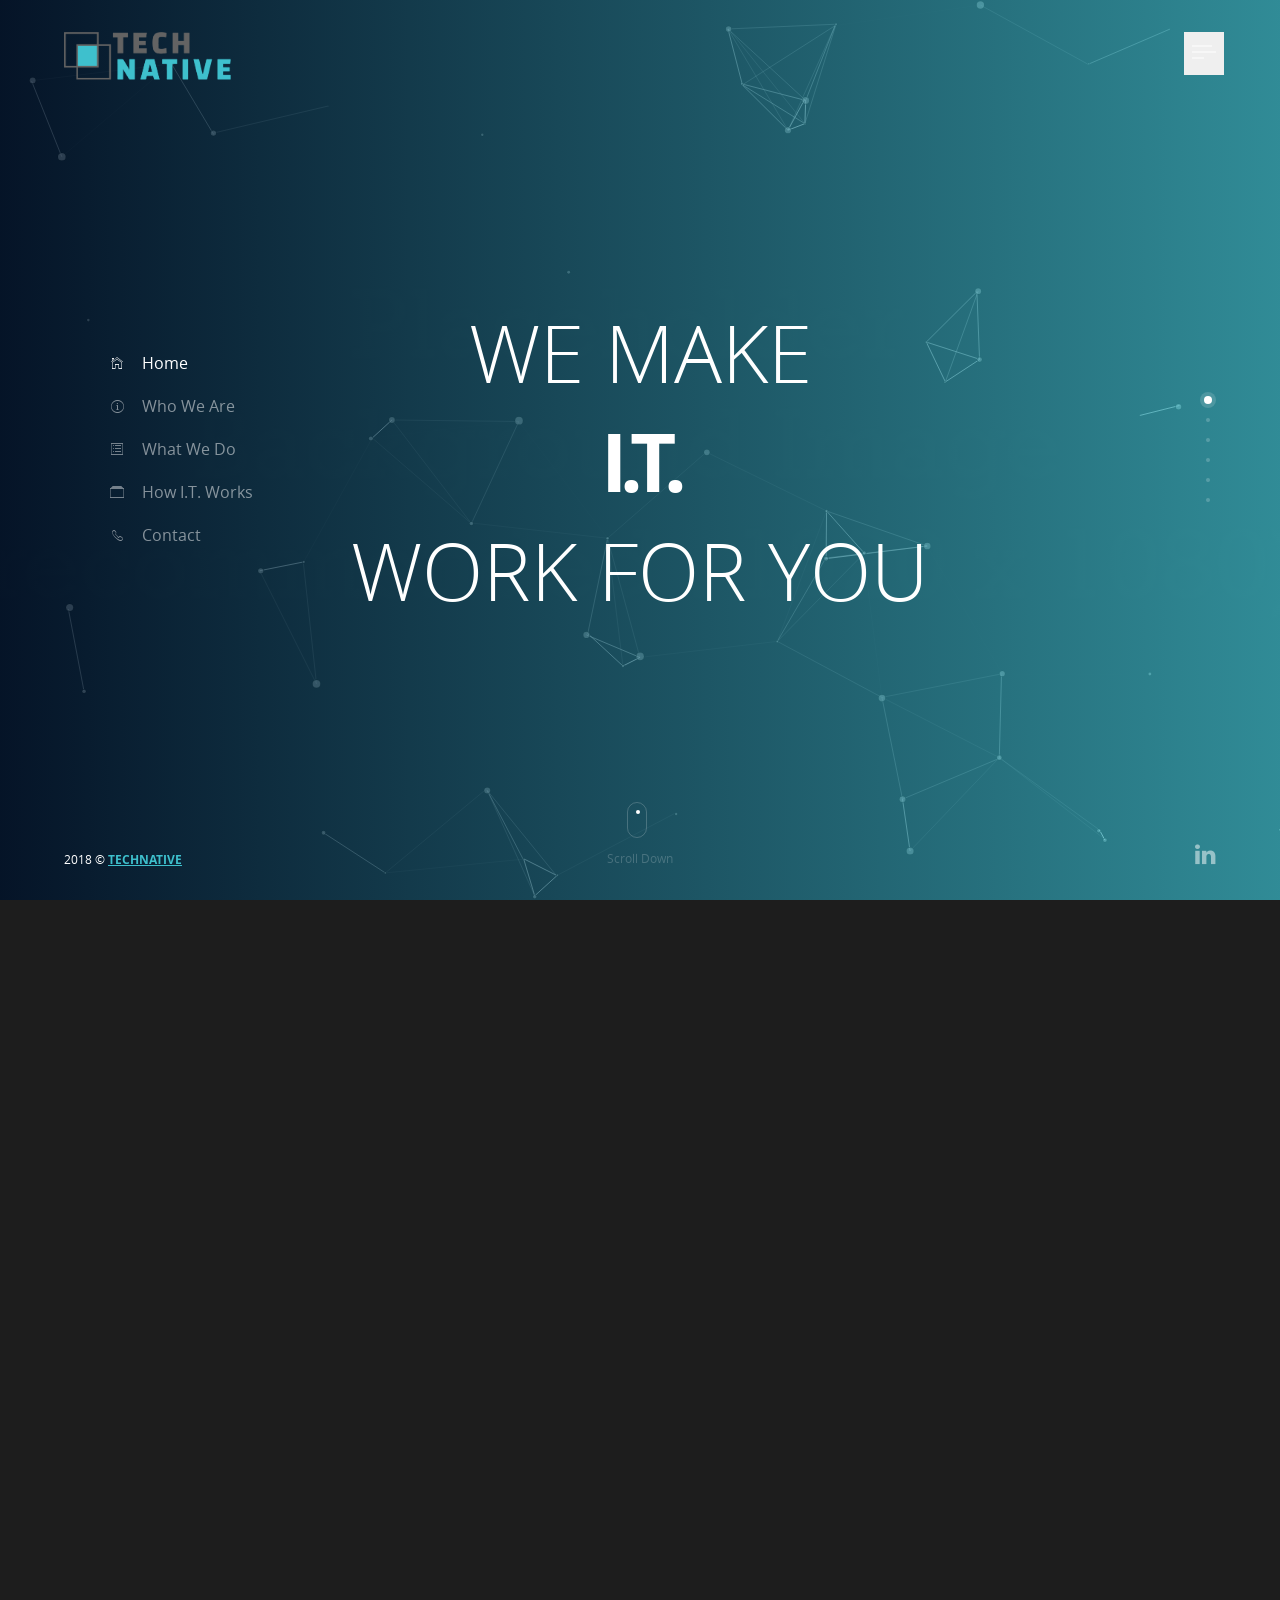
==== index.html @ 7a86c208 "1.Content updated according to the documenrt" ====
<!doctype html>
<!--
Website By Miradontsoa / MiVFX
http://twitter.com/miradontsoa
http://miradontsoa.com
-->

<html class="no-js" lang="en">

<head>
  <meta http-equiv="content-type" content="text/html; charset=UTF-8">

  <!-- Page Title Here -->
  <title>TECHNATIVE</title>

  <!-- Meta -->
  <!-- Page Description Here -->
  <meta name="description" content="Technative Consultancy Services Pvt Ltd">

  <!-- Disable screen scaling-->
  <meta name="viewport" content="width=device-width, user-scalable=no, initial-scale=1, maximum-scale=1, user-scalable=0">

  <!-- Twitter Meta -->
  <meta name="twitter:site" content="@miradontsoa">
  <meta name="twitter:creator" content="@miradontsoa">
  <meta name="twitter:card" content="summary">
  <meta name="twitter:title" content="Page Title">
  <meta name="twitter:description" content="Description of the page">
  <meta name="twitter:image" content="/img/bg-default.jpg">

  <!-- Facebook Meta -->
  <meta property="og:url" content="your website url here">
  <meta property="og:title" content="Page Title">
  <meta property="og:description" content="Description of the page">
  <meta property="og:type" content="website">
  <meta property="og:image" content="/img/bg-default.jpg">
  <meta property="og:image:secure_url" content="/img/bg-default.jpg">
  <meta property="og:image:type" content="image/jpg">
  <meta property="og:image:width" content="1200">
  <meta property="og:image:height" content="630">

  <!-- Place favicon.ico and apple-touch-icon(s) in the root directory -->
  <!-- Web fonts and Web Icons -->
  <link rel="stylesheet" href="./fonts/opensans/stylesheet.css">
  <link rel="stylesheet" href="./fonts/bebas/stylesheet.css">
  <link rel="stylesheet" href="./fonts/ionicons.min.css">
  <link rel="stylesheet" href="./fonts/font-awesome.min.css">

  <!-- Vendor CSS style -->
  <link rel="stylesheet" href="./css/pageloader.css">

  <!-- Uncomment below to load individualy vendor CSS -->
  <link rel="stylesheet" href="./css/bootstrap.min.css">
  <link rel="stylesheet" href="./js/vendor/swiper.min.css">
  <link rel="stylesheet" href="./js/vendor/jquery.fullpage.min.css">
  <link rel="stylesheet" href="./js/vegas/vegas.min.css">

  <!-- Main CSS files -->
  <link rel="stylesheet" href="./css/main.css">

  <!-- add alt layout here -->
  <link rel="stylesheet" href="./css/style-default.css">

  <script src="./js/vendor/modernizr-2.7.1.min.js"></script>
</head>

<body id="menu" class="body-page">
  <!--[if lt IE 8]>
            <p class="browsehappy">You are using an <strong>outdated</strong> browser. Please <a href="http://browsehappy.com/">upgrade your browser</a> to improve your experience.</p>
        <![endif]-->

  <!-- Page Loader : just comment these lines to remove it -->
  <div class="page-loader" id="page-loader">
    <div>
      <div class="icon ion-spin"></div>
      <p>loading</p>
    </div>
  </div>

  <!-- BEGIN OF site header Menu -->
  <header class="page-header navbar page-header-alpha scrolled-white menu-right topmenu-right">

    <!-- Begin of menu icon toggler -->
    <button class="navbar-toggler site-menu-icon" id="navMenuIcon">
      <!-- Available class : menu-icon-dot / menu-icon-thick /menu-icon-random -->
      <span class="menu-icon menu-icon-random">
        <span class="bars">
          <span class="bar1"></span>
          <span class="bar2"></span>
          <span class="bar3"></span>
        </span>
      </span>
    </button>
    <!-- End of menu icon toggler -->

    <!-- Begin of logo/brand -->
    <a class="navbar-brand" href="#">
      <span class="logo">
        <img class="light-logo" src="img/logo.png" alt="Logo">
      </span>
      <!-- <span class="text">
        <span class="line">Simpleux</span>
        <span class="line sub">Portfolio Template</span>
      </span> -->
    </a>
    <!-- End of logo/brand -->

    <!-- begin of menu wrapper -->
    <div class="all-menu-wrapper" id="navbarMenu">

      <!-- Begin of hamburger mainmenu menu -->
      <nav class="navbar-mainmenu">
        <ul class="navbar-nav mr-auto">
          <li class="nav-item active">
            <a class="nav-link" href="index.html#home">Home
              <span class="sr-only">(current)</span>
            </a>
          </li>
          <li class="nav-item">
            <a class="nav-link" href="#about">Who We Are</a>
          </li>
          <li class="nav-item">
            <a class="nav-link" href="#services">What We Do</a>
          </li>
          <li class="nav-item">
            <a class="nav-link" href="#howItWorks">How I.T. Works</a>
          </li>
          <li class="nav-item">
            <a class="nav-link" href="#contact">Contact</a>
          </li>
        </ul>
      </nav>
      <!-- End of hamburger mainmenu menu -->

      <!-- Begin of sidebar nav menu params class: text-only / icon-only-->
      <nav class="navbar-sidebar ">
        <ul class="navbar-nav" id="qmenu">
          <li class="nav-item" data-menuanchor="home">
            <a href="#home">
              <i class="icon ion-ios-home-outline"></i>
              <span class="txt">Home</span>
            </a>
          </li>
          <li class="nav-item" data-menuanchor="about">
            <a href="#about">
              <i class="icon ion-ios-information-outline"></i>
              <span class="txt">Who We Are</span>
            </a>
          </li>
          <li class="nav-item" data-menuanchor="services">
            <a href="#services">
              <i class="icon ion-ios-list-outline"></i>
              <span class="txt">What We Do</span>
            </a>
          </li>
          <li class="nav-item" data-menuanchor="howItWorks">
            <a href="#howItWorks">
              <i class="icon ion-ios-albums-outline"></i>
              <span class="txt">How I.T. Works</span>
            </a>
          </li>
          <li class="nav-item" data-menuanchor="contact">
            <a href="#contact">
              <i class="icon ion-ios-telephone-outline"></i>
              <span class="txt">Contact</span>
            </a>
          </li>
        </ul>
      </nav>
      <!-- End of sidebar nav menu -->
    </div>
    <!-- end of menu wrapper -->

  </header>
  <!-- END OF site header Menu-->

  <!-- BEGIN OF page cover -->
  <div class="hh-cover page-cover">
    <!-- Cover Background -->
    <div class="cover-bg bg-img " data-image-src="img/bg-default1.jpg"></div>

    <!-- Particles as background - uncomment below to use particles/snow -->
    <div id="particles-js" class="cover-bg pos-abs full-size bg-color" data-bgcolor="rgba(2, 3, 10, 0.7)"></div>
  </div>
  <!--END OF page cover -->

  <!-- BEGIN OF page main content -->
  <main class="page-main page-fullpage main-anim" id="mainpage">

    <!-- Begin of home section -->
    <div class="section section-home fullscreen-md fp-auto-height-responsive " data-section="home">
      <!-- Begin of section wrapper -->
      <div class="section-wrapper">
        <!-- content -->
        <div class="section-content anim">
          <div class="row">
            <div class="col-12 col-md-12 text-center" style="margin:0 auto; float:none; padding-top:23px">
              <!-- title and description -->
              <div class="title-desc">
                <h2 class="display-4 display-title home-title bordered anim-1" style="border-bottom:none; font-weight:lighter">
                  <span>WE MAKE</span><br/>
                  <span style="font-weight:bold; letter-spacing:-7px">I.T.</span><br/>
                  <span>WORK FOR YOU</span>
                </h2>
              </div>
            </div>
          </div>
        </div>


        <!-- Arrows scroll down/up -->
        <footer class="section-footer scrolldown">
          <a class="down">
            <span class="icon"></span>
            <span class="txt">Scroll Down</span>
          </a>
        </footer>
      </div>
      <!-- End of section wrapper -->
    </div>
    <!-- End of home section -->

    <!-- Begin of description section -->
    <div class="section section-description fp-auto-height-responsive " data-section="about">
      <!-- Begin of section wrapper -->
      <div class="section-wrapper center-vh dir-col anim">
        <!-- title -->
        <div class="section-title text-center">
          <h5 class="title-bg">Who We Are</h5>
          <h2 class="display-4 display-title anim-2" style="font-size:2.9rem;font-weight:lighter">
            WE ARE <br>YOUR <span style="font-weight:bold">I.T.</span> PARTNER
          </h2>
        </div>

        <!-- content -->
        <div class="section-content reduced anim text-center">
          <!-- title and description -->
          <div class="title-desc anim-3">
            <p style="font-size:1.1rem">
              We believe innovative technology can transform businesses when it's implemented thoughtfully with right technology partner.<br/>
            </p>
          </div>
          <!-- Action button -->
          <div class="btns-action anim-3">
            <a class="btn btn-outline-white btn-round" href="who-we-are.html">
              Read More
            </a>
          </div>
        </div>

        <!-- Arrows scroll down/up -->
        <footer class="section-footer scrolldown">
          <a class="down">
            <span class="icon"></span>
            <span class="txt">Scroll Down</span>
          </a>
        </footer>
      </div>
      <!-- End of section wrapper -->
    </div>
    <!-- End of description section -->

    <!-- Begin of description section -->
    <div class="section section-description fp-auto-height-responsive " data-section="team">
      <!-- Begin of section wrapper -->
      <div class="section-wrapper center-vh dir-col anim">
        <!-- title -->
        <div class="section-title text-center">
          <h5 class="title-bg">Team</h5>
        </div>

        <!-- content -->
        <div class="section-content anim text-center">
          <!-- text or illustration order are manipulated via Bootstrap order-md-1, order-md-2 class -->
          <!-- begin of item -->
          <div class="item row justify-content-between">
            <!-- img-frame-normal demo -->
            <div class="col-12 col-sm-6 col-md-4 center-vh">
              <div class="section-content anim translateUp">
                <div class="images text-center">
                  <div class="img-avatar-alpha">
                    <div class="img-1 shadow">
                      <a href="item.html">
                        <img class="img" src="img/items/vaibhav.png" alt="Image">
                      </a>
                    </div>
                    <div class="legend text-center pos-abs">
                      <h5>Vaibhav Mathkari</h5>
                      <p class="small">Managing Director</p>
                      <div class="icons">
                        <a class="icon-btn" href="#">
                          <i class="icon fa fa-instagram"></i>
                        </a>
                        <a class="icon-btn" href="#">
                          <i class="icon fa fa-twitter"></i>
                        </a>
                        <a class="icon-btn" href="https://www.linkedin.com/in/vaibhavsm/">
                          <i class="icon fa fa-linkedin"></i>
                        </a>
                      </div>
                    </div>
                  </div>
                </div>
              </div>
            </div>
            <!-- img-frame-normal demo -->
            <div class="col-12 col-sm-6 col-md-4 center-vh">
              <div class="section-content anim">
                <div class="images text-center">
                  <div class="img-avatar-alpha">
                    <div class="img-1 shadow">
                      <a href="item.html">
                        <img class="img" src="img/items/rutuja.png" alt="Image">
                      </a>
                    </div>
                    <div class="legend text-center pos-abs">
                      <h5>Rutuja Dahatonde</h5>
                      <p class="small">Director of Technology</p>
                      <div class="icons">
                        <a class="icon-btn" href="#">
                          <i class="icon fa fa-instagram"></i>
                        </a>
                        <a class="icon-btn" href="#">
                          <i class="icon fa fa-twitter"></i>
                        </a>
                        <a class="icon-btn" href="https://www.linkedin.com/in/rutuja-dahatonde/">
                          <i class="icon fa fa-linkedin"></i>
                        </a>
                      </div>
                    </div>
                  </div>
                </div>
              </div>
            </div>
            <!-- img-frame-normal demo -->


          </div>
          <!-- end of item -->
        </div>

        <!-- Arrows scroll down/up -->
        <footer class="section-footer scrolldown">
          <a class="down">
            <span class="icon"></span>
            <span class="txt">Scroll Down</span>
          </a>
        </footer>
      </div>
      <!-- End of section wrapper -->
    </div>
    <!-- End of description section -->

    <!-- Begin of list feature section -->
    <div class="section section-list-feature fp-auto-height-responsive " data-section="services">
      <!-- Begin of section wrapper -->
      <div class="section-wrapper twoside anim">
        <!-- title -->
        <div class="section-title text-center">
          <h2 class="display-4 display-title title-bg">What We Do</h2>
          <h2 class="display-4 display-title anim-2" style="font-size:2.9rem;font-weight:lighter">
            WE HELP BUSINESSES BUILD <span style="font-weight:bold; letter-spacing:-4px">I.T.</span> BACKBONE
          </h2>
        </div>

        <div class="section-content reduced anim text-center">
          <!-- title and description -->
          <div class="title-desc anim-3">
            <p style="font-size:1.1rem">
              We develop cutting edge I.T. platforms and Web-Apps for business to augment their functionality and improve efficiency.
            </p>
          </div>
          <!-- Action button -->
          <div class="btns-action anim-3">
            <a class="btn btn-outline-white btn-round" href="what-we-do.html">
              Read More
            </a>
          </div>
        </div>

        <!-- text or illustration order are manipulated via Bootstrap order-md-1, order-md-2 class -->

        <!-- Arrows scroll down/up -->
        <footer class="section-footer scrolldown">
          <a class="down">
            <span class="icon"></span>
            <span class="txt">Scroll Down</span>
          </a>
        </footer>
      </div>
      <!-- End of section wrapper -->
    </div>
    <!-- End of list feature section -->

    <!-- Begin of how it works section -->
    <div class="section section-list-feature fp-auto-height-responsive " data-section="howItWorks">
      <!-- Begin of section wrapper -->
      <div class="section-wrapper twoside anim">
        <!-- title -->
        <div class="section-title text-center">
          <h2 class="display-4 display-title title-bg">HOW I.T. WORKS</h2>
          <h2 class="display-4 display-title anim-2" style="font-size:2.9rem;font-weight:lighter">
            <span style="font-weight:bold; letter-spacing:-4px">I.T.</span> IS ALL ABOUT EMPOWERING PEOPLE
          </h2>
        </div>

        <div class="section-content reduced anim text-center">
          <!-- title and description -->
          <div class="title-desc anim-3">
            <p style="font-size:1.1rem">
              We partner with clients to create products and services suited to their specific needs,
              by infusing technology into their business processes, we empower the management
              to make quick decisions with stream lined and easily accessible data analytics.
            </p>
          </div>
          <!-- Action button -->
          <div class="btns-action anim-3">
            <a class="btn btn-outline-white btn-round" href="how-it-works.html">
              Read More
            </a>
          </div>
        </div>

        <!-- text or illustration order are manipulated via Bootstrap order-md-1, order-md-2 class -->

        <!-- Arrows scroll down/up -->
        <footer class="section-footer scrolldown">
          <a class="down">
            <span class="icon"></span>
            <span class="txt">Scroll Down</span>
          </a>
        </footer>
      </div>
      <!-- End of section wrapper -->
    </div>
    <!-- End of How it works -->

    <!-- Begin of contact section -->
    <div class="section section-contact fp-auto-height-responsive no-slide-arrows " data-section="contact">
      <!-- begin of information slide -->
      <div class="slide" id="information" data-anchor="information">
        <!-- Begin of slide section wrapper -->
        <div class="section-wrapper">
          <!-- title -->
          <div class="section-title text-center">
            <h5 class="title-bg">Contact</h5>
          </div>

          <div class="row">
            <div class="col-12 col-md-8">
              <!-- content -->
              <div class="section-content anim text-left">
                <!-- title and description -->
                <div class="title-desc">
                  <div class="anim-2">
                    <!-- <h5>Customer Service</h5> -->
                    <h2 class="display-4 display-title">Contact</h2>
                    <p>For questions about our company.</p>
                  </div>
                  <div class="address-container anim-3">

                    <div class="row">
                      <div class="col-12 col-md-12 col-lg-6">
                        <h4>Contact</h4>
                        <p>Call: <br>9130131131 / 9860781601</p>
                        <p>Email: <br>admin@technative.in</p>
                      </div>
                      <div class="col-12 col-md-12 col-lg-6">
                        <h4>Address</h4>
                        <p>
                          Company address:
                          <br>202, Ashtagandha, Phase 3B
                          <br>Opposite KFC Baner Road,
                          <br>Off Baner Road, Baner
                          <br>411045, Pune.
                        </p>
                      </div>
                    </div>
                  </div>
                </div>

                <!-- Action button -->
                <div class="btns-action anim-4">
                  <a class="btn btn-outline-white btn-round" href="#contact/message">
                    <span class="txt">Send Message</span>
                  </a>
                </div>
              </div>
            </div>

            <div class="col-12 col-md-6">

            </div>
          </div>
        </div>
        <!-- End of slide section wrapper -->
      </div>
      <!-- end of information slide -->

      <!-- begin of message slide -->
      <div class="slide" id="message" data-anchor="message">
        <!-- Begin of slide section wrapper -->
        <div class="section-wrapper">
          <div class="row justify-content-between">
            <div class="col-12 col-md-6 center-vh">
              <!-- content -->
              <div class="section-content anim text-left">
                <!-- title and description -->
                <div class="title-desc">
                  <div>
                    <!-- <h5>Customer Service</h5> -->
                    <h2 class="display-4 display-title">Email Us</h2>
                    <p>For questions about our company.</p>
                  </div>
                </div>

                <!-- Action button -->
                <div class="btns-action">
                  <a class="btn btn-outline-white btn-round" href="#contact/information">
                    <span class="txt">Information</span>
                  </a>
                </div>
              </div>
            </div>

            <div class="col-12 col-md-6 col-lg-5">
              <!-- content -->
              <div class="section-content anim text-left">
                <!-- title and description -->
                <div class="">
                  <div class="form-container form-container-card">
                    <!-- Message form container -->
                    <!-- <form onSubmit="return submitForm();" action="/" method="post" name="contactform" class="send_message_form message form" id="contact-form">
                        <div class="row">
                            <div class="col-md-6 col-sm-6 col-xs-12">
                                <input type="text" name="name" value="" placeholder="name" required>
                            </div>
                            <div class="col-md-6 col-sm-6 col-xs-12">
                                <input type="email" name="email" value="" placeholder="email" required>
                            </div>
                        </div>
                        <div class="row">
                            <div class="col-md-12">
                                <textarea name="message" placeholder="Your message" required></textarea>
                                <input type="submit" value="send message" class="submit bg-second">
                            </div>
                        </div>
                    </form> -->
                    <form onSubmit="return submitForm();" action="/" method="post" class="send_message_form message form"
                    name="contactform" id="contact-form">
                      <div class="form-group name">
                        <label for="mes-name">Name :</label>
                        <input id="mes-name" name="name" type="text" placeholder="" class="form-control-line form-success-clean"
                        required>
                      </div>
                      <div class="form-group email">
                        <label for="mes-email">Email :</label>
                        <input id="mes-email" type="email" placeholder="" name="email" class="form-control-line form-success-clean"
                        required>
                      </div>
                      <div class="form-group no-border">
                        <label for="mes-text">Message</label>
                        <textarea id="mes-text" placeholder="..." name="message" class="form-control form-control-outline thick form-success-clean"
                        required></textarea>

                        <div>
                          <p class="message-ok invisible form-text-feedback form-success-visible">Your message has been sent, thank you.</p>
                        </div>
                      </div>

                      <div class="btns">
                        <button id="submit-message" class="btn btn-normal btn-full email_b btn btn-outline-white btn-round"
                        name="submit_message">
                          <span class="txt">Send</span>
                          <span class="arrow-icon"></span>
                        </button>
                      </div>
                    </form>
                  </div>
                </div>
              </div>
            </div>
          </div>
        </div>
        <!-- End of slide section wrapper -->
      </div>
      <!-- end of message slide -->

    </div>
    <!-- End of contact section -->
  </main>
  <!-- END OF page main content -->

  <!-- BEGIN OF page footer -->
  <footer id="site-footer" class="page-footer">
    <!-- Left content -->
    <div class="footer-left">
      <p>2018 ©
        <a href="http://technative.in">
          <span class="marked">TECHNATIVE</span>
        </a>
      </p>
    </div>

    <!-- Right content -->
    <div class="footer-right">
      <ul class="social">
        <!--<li>
          <a href="">
            <i class="icon fa fa-facebook"></i>
          </a>
        </li>
        <li>
          <a href="">
            <i class="icon fa fa-twitter"></i>
          </a>
        </li>-->
        <li>
          <a href="https://www.linkedin.com/company/technative-pune" target="_blank">
            <i class="icon fa fa-linkedin"></i>
          </a>
        </li>
        <!--<li>
          <a href="">
            <i class="icon fa fa-instagram"></i>
          </a>
        </li>-->
      </ul>
    </div>
  </footer>
  <!-- END OF site footer -->

  <script>
  function submitForm() {
      $.ajax({
          type: 'POST',
          url: 'ajaxserver/email-action.php',
          data: $('#contact-form').serialize(),
          success: function(response) {
              $('.submit').html('sent');
              $('.success').html('Your message was sent successfully');
              document.contactform.reset();
          }
      });
      return false;
  }
  </script>

  <!-- scripts -->
  <!-- All Javascript plugins goes here -->
  <script src="./js/vendor/jquery-1.12.4.min.js"></script>

  <!-- All vendor scripts -->
  <script src="./js/vendor/scrolloverflow.min.js"></script>
  <script src="./js/vendor/all.js"></script>
  <script src="./js/particlejs/particles.min.js"></script>

  <!-- Countdown script -->
  <script src="./js/jquery.downCount.js"></script>

  <!-- Form script -->
  <script src="./js/form_script.js"></script>

  <!-- Javascript main files -->
  <script src="./js/main.js"></script>

  <script src="js/particlejs/particles-init.js"></script>
  <script src="https://threejs.org/examples/js/libs/stats.min.js"></script>

</body>

</html>
---- fonts/opensans/stylesheet.css ----
/*OpenSans Font*/

@font-face {
    font-family: 'Opensans';
    src: url('OpenSans-Bold-webfont.eot');
    src: url('OpenSans-Bold-webfont.eot?#iefix') format('embedded-opentype'),
         url('OpenSans-Bold-webfont.woff') format('woff'),
         url('OpenSans-Bold-webfont.ttf') format('truetype'),
         url('OpenSans-Bold-webfont.svg#open_sansbold') format('svg');
    font-weight: bold;
    font-style: normal;
}


@font-face {
    font-family: 'Opensans';
    src: url('opensans-light-webfont.eot');
    src: url('opensans-light-webfont.eot?#iefix') format('embedded-opentype'),
         url('opensans-light-webfont.woff') format('woff'),
         url('opensans-light-webfont.ttf') format('truetype'),
         url('opensans-light-webfont.svg#open_sanslight') format('svg');
    font-weight: 300;
    font-style: normal;

}
@font-face {
    font-family: 'Open Sans';
    src: url('opensans-regular-webfont.eot');
    src: url('opensans-regular-webfont.eot?#iefix') format('embedded-opentype'),
         url('opensans-regular-webfont.woff') format('woff'),
         url('opensans-regular-webfont.ttf') format('truetype'),
         url('opensans-regular-webfont.svg#open_sansregular') format('svg');
    font-weight: normal;
    font-style: normal;
}

@font-face {
    font-family: 'Open Sans';
    src: url('opensans-light-webfont.eot');
    src: url('opensans-light-webfont.eot?#iefix') format('embedded-opentype'),
         url('opensans-light-webfont.woff') format('woff'),
         url('opensans-light-webfont.ttf') format('truetype'),
         url('opensans-light-webfont.svg#open_sanslight') format('svg');
    font-weight: 300;
    font-style: normal;

}
@font-face {
    font-family: 'Open Sans';
    src: url('opensans-regular-webfont.eot');
    src: url('opensans-regular-webfont.eot?#iefix') format('embedded-opentype'),
         url('opensans-regular-webfont.woff') format('woff'),
         url('opensans-regular-webfont.ttf') format('truetype'),
         url('opensans-regular-webfont.svg#open_sansregular') format('svg');
    font-weight: normal;
    font-style: normal;
}
@font-face {
    font-family: 'Open Sans';
    src: url('OpenSans-Bold-webfont.eot');
    src: url('OpenSans-Bold-webfont.eot?#iefix') format('embedded-opentype'),
         url('OpenSans-Bold-webfont.woff') format('woff'),
         url('OpenSans-Bold-webfont.ttf') format('truetype'),
         url('OpenSans-Bold-webfont.svg#open_sansbold') format('svg');
    font-weight: bold;
    font-style: normal;
}

/*
@font-face {
    font-family: 'OpenSans';
    src: url('opensans-light-webfont.eot');
    src: url('opensans-light-webfont.eot?#iefix') format('embedded-opentype'),
         url('opensans-light-webfont.woff') format('woff'),
         url('opensans-light-webfont.ttf') format('truetype'),
         url('opensans-light-webfont.svg#open_sanslight') format('svg');
    font-weight: 100;
    font-style: normal;

}

@font-face {
    font-family: 'OpenSans';
    src: url('opensans-regular-webfont.eot');
    src: url('opensans-regular-webfont.eot?#iefix') format('embedded-opentype'),
         url('opensans-regular-webfont.woff') format('woff'),
         url('opensans-regular-webfont.ttf') format('truetype'),
         url('opensans-regular-webfont.svg#open_sansregular') format('svg');
    font-weight: normal;
    font-style: normal;
}

@font-face {
    font-family: 'OpenSans';
    src: url('OpenSans-Bold-webfont.eot');
    src: url('OpenSans-Bold-webfont.eot?#iefix') format('embedded-opentype'),
         url('OpenSans-Bold-webfont.woff') format('woff'),
         url('OpenSans-Bold-webfont.ttf') format('truetype'),
         url('OpenSans-Bold-webfont.svg#open_sansbold') format('svg');
    font-weight: bold;
    font-style: normal;
}

@font-face {
    font-family: 'OpenSans';
    src: url('OpenSans-ExtraBold-webfont.eot');
    src: url('OpenSans-ExtraBold-webfont.eot?#iefix') format('embedded-opentype'),
         url('OpenSans-ExtraBold-webfont.woff') format('woff'),
         url('OpenSans-ExtraBold-webfont.ttf') format('truetype'),
         url('OpenSans-ExtraBold-webfont.svg#open_sansextrabold') format('svg');
    font-weight: 900;
    font-style: normal;
}*/
---- fonts/bebas/stylesheet.css ----
/* Generated by Font Squirrel (http://www.fontsquirrel.com) on May 20, 2014 */



@font-face {
    font-family: 'Bebas Neue';
    src: url('bebasneue_bold-webfont.eot');
    src: url('bebasneue_bold-webfont.eot?#iefix') format('embedded-opentype'),
         url('bebasneue_bold-webfont.woff') format('woff'),
         url('bebasneue_bold-webfont.ttf') format('truetype'),
         url('bebasneue_bold-webfont.svg#bebas_neuebold') format('svg');
    font-weight: bold;
    font-style: normal;

}




@font-face {
    font-family: 'Bebas Neue';
    src: url('bebasneue_book-webfont.eot');
    src: url('bebasneue_book-webfont.eot?#iefix') format('embedded-opentype'),
         url('bebasneue_book-webfont.woff') format('woff'),
         url('bebasneue_book-webfont.ttf') format('truetype'),
         url('bebasneue_book-webfont.svg#bebas_neuebook') format('svg');
    font-weight: 200;
    font-style: normal;

}




@font-face {
    font-family: 'Bebas Neue';
    src: url('bebasneue_light-webfont.eot');
    src: url('bebasneue_light-webfont.eot?#iefix') format('embedded-opentype'),
         url('bebasneue_light-webfont.woff') format('woff'),
         url('bebasneue_light-webfont.ttf') format('truetype'),
         url('bebasneue_light-webfont.svg#bebas_neuelight') format('svg');
    font-weight: 300;
    font-style: normal;

}

@font-face {
    font-family: 'Bebas Neue';
    src: url('bebasneue_regular-webfont.eot');
    src: url('bebasneue_regular-webfont.eot?#iefix') format('embedded-opentype'),
         url('bebasneue_regular-webfont.woff') format('woff'),
         url('bebasneue_regular-webfont.ttf') format('truetype'),
         url('bebasneue_regular-webfont.svg#bebas_neue_regularregular') format('svg');
    font-weight: normal;
    font-style: normal;

}




@font-face {
    font-family: 'Bebas Neue';
    src: url('bebasneue_thin-webfont.eot');
    src: url('bebasneue_thin-webfont.eot?#iefix') format('embedded-opentype'),
         url('bebasneue_thin-webfont.woff') format('woff'),
         url('bebasneue_thin-webfont.ttf') format('truetype'),
         url('bebasneue_thin-webfont.svg#bebas_neuethin') format('svg');
    font-weight: 100;
    font-style: normal;

}
---- css/pageloader.css ----
/*----------------------------------------------------------------------
Page loader CSS BY HighHay

USAGE:
------
- Add this as an external CSS file and put it before other css links inside
html file
- Add the following tag inside HTML file :
<div class='page-loader'>
    <div><i class='fa fa-spinner  fa-spin'></i><p>loading</p></div>
</div>
------------------------------------------------------------------------*/
.page-loader{
    position: fixed;
    z-index: 200;
    width: 100%;
    height: 100%;
    top:0;
    left:0;
    background: #fff;
    display: block;  
    
}
.page-loader .fa{
    font-size: 2.5rem;
}
.page-loader,
.page-loader.visible{
    -webkit-transition: 0.6s;
    -ms-transition: 0.6s;
    -moz-transition: 0.6s;
    transition: 0.6s;
    opacity: 1;
    visibility: visible;    
}
.page-loader.p-hidden{
    visibility: hidden;
    opacity: 0;
}
    .page-loader div{
        position: absolute;
        top:50%;
        width: 100%;
        text-align: center;
        color: #1d1d1d;
        margin-top: -50px;
    	display: block; 
    }
		.page-loader div .icon{
			display: inline-block;
			margin-left: -20px;
            left: 50%;
			width: 40px;
			height: 40px;
			content: "";
			background: #1d1d1d;
			border-radius: 100px;
			border: 8px solid #fff;
			border-top-color: rgba(255, 255, 255, 0.58);
			border-bottom-color: rgba(255, 255, 255, 0.58);
		}
        .page-loader div p{
            margin-top: 100px;
            font-size: 14px;
            color: #555;
            letter-spacing: 1em;
            padding-left: 1em;
            text-transform: uppercase;
/*			font-family: 'Montserrat';*/
			font-family: 'Roboto', 'Helvetica', sans-serif;
			font-weight: bold;
        }
---- js/vegas/vegas.min.css ----
/*
	vegas vieo background
*/
.vegas-overlay,.vegas-slide,.vegas-slide-inner,.vegas-timer,.vegas-wrapper{position:absolute;top:0;left:0;bottom:0;right:0;overflow:hidden;border:none;padding:0;margin:0}.vegas-overlay{opacity:.5;background:url(overlays/02.png) center center}.vegas-timer{top:auto;bottom:0;height:2px}.vegas-timer-progress{width:0;height:100%;background:#fff;-webkit-transition:width ease-out;transition:width ease-out}.vegas-timer-running .vegas-timer-progress{width:100%}.vegas-slide,.vegas-slide-inner{margin:0;padding:0;background:center center no-repeat;-webkit-transform:translateZ(0);transform:translateZ(0)}body .vegas-container{overflow:hidden!important;position:relative}.vegas-video{min-width:100%;min-height:100%;width:auto;height:auto}body.vegas-container{overflow:auto;position:static;z-index:-2}body.vegas-container>.vegas-overlay,body.vegas-container>.vegas-slide,body.vegas-container>.vegas-timer{position:fixed;z-index:-1}:root body.vegas-container>.vegas-overlay,:root body.vegas-container>.vegas-slide,_::full-page-media,_:future{bottom:-76px}.vegas-transition-fade,.vegas-transition-fade2{opacity:0}.vegas-transition-fade-in,.vegas-transition-fade2-in{opacity:1}.vegas-transition-fade2-out{opacity:0}.vegas-transition-blur,.vegas-transition-blur2{opacity:0;-webkit-filter:blur(32px);filter:blur(32px)}.vegas-transition-blur-in,.vegas-transition-blur2-in{opacity:1;-webkit-filter:blur(0px);filter:blur(0px)}.vegas-transition-blur2-out{opacity:0}.vegas-transition-flash,.vegas-transition-flash2{opacity:0;-webkit-filter:brightness(25);filter:brightness(25)}.vegas-transition-flash-in,.vegas-transition-flash2-in{opacity:1;-webkit-filter:brightness(1);filter:brightness(1)}.vegas-transition-flash2-out{opacity:0;-webkit-filter:brightness(25);filter:brightness(25)}.vegas-transition-negative,.vegas-transition-negative2{opacity:0;-webkit-filter:invert(100%);filter:invert(100%)}.vegas-transition-negative-in,.vegas-transition-negative2-in{opacity:1;-webkit-filter:invert(0);filter:invert(0)}.vegas-transition-negative2-out{opacity:0;-webkit-filter:invert(100%);filter:invert(100%)}.vegas-transition-burn,.vegas-transition-burn2{opacity:0;-webkit-filter:contrast(1000%) saturate(1000%);filter:contrast(1000%) saturate(1000%)}.vegas-transition-burn-in,.vegas-transition-burn2-in{opacity:1;-webkit-filter:contrast(100%) saturate(100%);filter:contrast(100%) saturate(100%)}.vegas-transition-burn2-out{opacity:0;-webkit-filter:contrast(1000%) saturate(1000%);filter:contrast(1000%) saturate(1000%)}.vegas-transition-slideLeft,.vegas-transition-slideLeft2{-webkit-transform:translateX(100%);-ms-transform:translateX(100%);transform:translateX(100%)}.vegas-transition-slideLeft-in,.vegas-transition-slideLeft2-in{-webkit-transform:translateX(0%);-ms-transform:translateX(0%);transform:translateX(0%)}.vegas-transition-slideLeft2-out,.vegas-transition-slideRight,.vegas-transition-slideRight2{-webkit-transform:translateX(-100%);-ms-transform:translateX(-100%);transform:translateX(-100%)}.vegas-transition-slideRight-in,.vegas-transition-slideRight2-in{-webkit-transform:translateX(0%);-ms-transform:translateX(0%);transform:translateX(0%)}.vegas-transition-slideRight2-out{-webkit-transform:translateX(100%);-ms-transform:translateX(100%);transform:translateX(100%)}.vegas-transition-slideUp,.vegas-transition-slideUp2{-webkit-transform:translateY(100%);-ms-transform:translateY(100%);transform:translateY(100%)}.vegas-transition-slideUp-in,.vegas-transition-slideUp2-in{-webkit-transform:translateY(0%);-ms-transform:translateY(0%);transform:translateY(0%)}.vegas-transition-slideDown,.vegas-transition-slideDown2,.vegas-transition-slideUp2-out{-webkit-transform:translateY(-100%);-ms-transform:translateY(-100%);transform:translateY(-100%)}.vegas-transition-slideDown-in,.vegas-transition-slideDown2-in{-webkit-transform:translateY(0%);-ms-transform:translateY(0%);transform:translateY(0%)}.vegas-transition-slideDown2-out{-webkit-transform:translateY(100%);-ms-transform:translateY(100%);transform:translateY(100%)}.vegas-transition-zoomIn,.vegas-transition-zoomIn2{-webkit-transform:scale(0);-ms-transform:scale(0);transform:scale(0);opacity:0}.vegas-transition-zoomIn-in,.vegas-transition-zoomIn2-in{-webkit-transform:scale(1);-ms-transform:scale(1);transform:scale(1);opacity:1}.vegas-transition-zoomIn2-out,.vegas-transition-zoomOut,.vegas-transition-zoomOut2{-webkit-transform:scale(2);-ms-transform:scale(2);transform:scale(2);opacity:0}.vegas-transition-zoomOut-in,.vegas-transition-zoomOut2-in{-webkit-transform:scale(1);-ms-transform:scale(1);transform:scale(1);opacity:1}.vegas-transition-zoomOut2-out{-webkit-transform:scale(0);-ms-transform:scale(0);transform:scale(0);opacity:0}.vegas-transition-swirlLeft,.vegas-transition-swirlLeft2{-webkit-transform:scale(2) rotate(35deg);-ms-transform:scale(2) rotate(35deg);transform:scale(2) rotate(35deg);opacity:0}.vegas-transition-swirlLeft-in,.vegas-transition-swirlLeft2-in{-webkit-transform:scale(1) rotate(0deg);-ms-transform:scale(1) rotate(0deg);transform:scale(1) rotate(0deg);opacity:1}.vegas-transition-swirlLeft2-out,.vegas-transition-swirlRight,.vegas-transition-swirlRight2{-webkit-transform:scale(2) rotate(-35deg);-ms-transform:scale(2) rotate(-35deg);transform:scale(2) rotate(-35deg);opacity:0}.vegas-transition-swirlRight-in,.vegas-transition-swirlRight2-in{-webkit-transform:scale(1) rotate(0deg);-ms-transform:scale(1) rotate(0deg);transform:scale(1) rotate(0deg);opacity:1}.vegas-transition-swirlRight2-out{-webkit-transform:scale(2) rotate(35deg);-ms-transform:scale(2) rotate(35deg);transform:scale(2) rotate(35deg);opacity:0}.vegas-animation-kenburns{-webkit-animation:kenburns ease-out;animation:kenburns ease-out}@-webkit-keyframes kenburns{0%{-webkit-transform:scale(1.5);transform:scale(1.5)}100%{-webkit-transform:scale(1);transform:scale(1)}}@keyframes kenburns{0%{-webkit-transform:scale(1.5);transform:scale(1.5)}100%{-webkit-transform:scale(1);transform:scale(1)}}.vegas-animation-kenburnsUp{-webkit-animation:kenburnsUp ease-out;animation:kenburnsUp ease-out}@-webkit-keyframes kenburnsUp{0%{-webkit-transform:scale(1.5) translate(0,10%);transform:scale(1.5) translate(0,10%)}100%{-webkit-transform:scale(1) translate(0,0);transform:scale(1) translate(0,0)}}@keyframes kenburnsUp{0%{-webkit-transform:scale(1.5) translate(0,10%);transform:scale(1.5) translate(0,10%)}100%{-webkit-transform:scale(1) translate(0,0);transform:scale(1) translate(0,0)}}.vegas-animation-kenburnsDown{-webkit-animation:kenburnsDown ease-out;animation:kenburnsDown ease-out}@-webkit-keyframes kenburnsDown{0%{-webkit-transform:scale(1.5) translate(0,-10%);transform:scale(1.5) translate(0,-10%)}100%{-webkit-transform:scale(1) translate(0,0);transform:scale(1) translate(0,0)}}@keyframes kenburnsDown{0%{-webkit-transform:scale(1.5) translate(0,-10%);transform:scale(1.5) translate(0,-10%)}100%{-webkit-transform:scale(1) translate(0,0);transform:scale(1) translate(0,0)}}.vegas-animation-kenburnsLeft{-webkit-animation:kenburnsLeft ease-out;animation:kenburnsLeft ease-out}@-webkit-keyframes kenburnsLeft{0%{-webkit-transform:scale(1.5) translate(10%,0);transform:scale(1.5) translate(10%,0)}100%{-webkit-transform:scale(1) translate(0,0);transform:scale(1) translate(0,0)}}@keyframes kenburnsLeft{0%{-webkit-transform:scale(1.5) translate(10%,0);transform:scale(1.5) translate(10%,0)}100%{-webkit-transform:scale(1) translate(0,0);transform:scale(1) translate(0,0)}}.vegas-animation-kenburnsRight{-webkit-animation:kenburnsRight ease-out;animation:kenburnsRight ease-out}@-webkit-keyframes kenburnsRight{0%{-webkit-transform:scale(1.5) translate(-10%,0);transform:scale(1.5) translate(-10%,0)}100%{-webkit-transform:scale(1) translate(0,0);transform:scale(1) translate(0,0)}}@keyframes kenburnsRight{0%{-webkit-transform:scale(1.5) translate(-10%,0);transform:scale(1.5) translate(-10%,0)}100%{-webkit-transform:scale(1) translate(0,0);transform:scale(1) translate(0,0)}}.vegas-animation-kenburnsUpLeft{-webkit-animation:kenburnsUpLeft ease-out;animation:kenburnsUpLeft ease-out}@-webkit-keyframes kenburnsUpLeft{0%{-webkit-transform:scale(1.5) translate(10%,10%);transform:scale(1.5) translate(10%,10%)}100%{-webkit-transform:scale(1) translate(0,0);transform:scale(1) translate(0,0)}}@keyframes kenburnsUpLeft{0%{-webkit-transform:scale(1.5) translate(10%,10%);transform:scale(1.5) translate(10%,10%)}100%{-webkit-transform:scale(1) translate(0,0);transform:scale(1) translate(0,0)}}.vegas-animation-kenburnsUpRight{-webkit-animation:kenburnsUpRight ease-out;animation:kenburnsUpRight ease-out}@-webkit-keyframes kenburnsUpRight{0%{-webkit-transform:scale(1.5) translate(-10%,10%);transform:scale(1.5) translate(-10%,10%)}100%{-webkit-transform:scale(1) translate(0,0);transform:scale(1) translate(0,0)}}@keyframes kenburnsUpRight{0%{-webkit-transform:scale(1.5) translate(-10%,10%);transform:scale(1.5) translate(-10%,10%)}100%{-webkit-transform:scale(1) translate(0,0);transform:scale(1) translate(0,0)}}.vegas-animation-kenburnsDownLeft{-webkit-animation:kenburnsDownLeft ease-out;animation:kenburnsDownLeft ease-out}@-webkit-keyframes kenburnsDownLeft{0%{-webkit-transform:scale(1.5) translate(10%,-10%);transform:scale(1.5) translate(10%,-10%)}100%{-webkit-transform:scale(1) translate(0,0);transform:scale(1) translate(0,0)}}@keyframes kenburnsDownLeft{0%{-webkit-transform:scale(1.5) translate(10%,-10%);transform:scale(1.5) translate(10%,-10%)}100%{-webkit-transform:scale(1) translate(0,0);transform:scale(1) translate(0,0)}}.vegas-animation-kenburnsDownRight{-webkit-animation:kenburnsDownRight ease-out;animation:kenburnsDownRight ease-out}@-webkit-keyframes kenburnsDownRight{0%{-webkit-transform:scale(1.5) translate(-10%,-10%);transform:scale(1.5) translate(-10%,-10%)}100%{-webkit-transform:scale(1) translate(0,0);transform:scale(1) translate(0,0)}}@keyframes kenburnsDownRight{0%{-webkit-transform:scale(1.5) translate(-10%,-10%);transform:scale(1.5) translate(-10%,-10%)}100%{-webkit-transform:scale(1) translate(0,0);transform:scale(1) translate(0,0)}}
---- css/main.css ----
/*-----------------------------------------------------------------
[Legal Notice]

Copyright (c) Miradontsoa
Website Template by miradontsoa
http://highhay.com
http://miradontsoa.com
-------------------------------------------------------------------*/
/*------------------------------------------------------------------
[Table of contents]
/** CSS Reference
    0. Base Style
	1. Components
		1.1 form, button, input
		1.2 Layout
		1.3 Grid / list / slider / gallery
		1.4 Menu / menu-header / nav
		1.5 . Additional UI
	2. Page Header / .page-header
	3. Page Footer / .page-footer
	4. Pages / .page-main
	5. Sections / .section
		5.1 Default layout / .section
		5.2 Home screen / .section-home
	6. Helper classes / Responsiveness
		6.1 Helper classes
		6.2 Responsiveness

	Sample hooks to altering this css file can be found in "style-colorX.css" file

**/
/*----------
[Colors]
    text color : #FFFFFF, #FFF
	primary : #D1335B
	secondary : #3f4b62
	black : #1d1d1d
	white : #ffffff
	blue : #037FD5
[Typography]
	font-family :
	-  sans-serif Segoe UI / Roboto / Open sans / Helvetica with fallback to system-ui fonts
*/
.text-black {
  color: #1d1d1d !important; }

.text-primary {
  color: #D1335B !important; }

.text-secondary {
  color: #3f4b62 !important; }

.text-white {
  color: #ffffff !important; }

.text-black {
  color: #1d1d1d !important; }

/* 0. Base style */
/* 0.1 Initializer */
/* 0.0 Tag/Classes Initailization */
audio,
canvas,
img,
svg,
video {
  vertical-align: middle; }

.browsehappy {
  margin: 0.2em 0;
  background: #ccc;
  color: #000;
  padding: 0.2em 0; }

body {
  font-family: "Open Sans", "Proxima Nova ", "Segoe UI", "Opensans", "Roboto", "Helvetica", -apple-system, system-ui, BlinkMacSystemFont, sans-serif;
  font-size: 1rem;
  background-color: #ffffff;
  color: #1d1d1d;
  margin: 0;
  padding: 0; }

ul, li {
  list-style: none outside none;
  margin: 0; }

iframe {
  border: none; }

ul, li {
  list-style: none outside none;
  margin: 0; }

a {
  color: #D1335B;
  cursor: pointer; }

h1, h2, h3, h4, h5, h6 {
  font-family: "Open Sans", "Proxima Nova ", "Segoe UI", "Opensans", "Roboto", "Helvetica", -apple-system, system-ui, BlinkMacSystemFont, sans-serif; }

h3, h4 {
  font-weight: normal; }

p {
  font-size: 1rem; }
  @media (min-width: 601px) {
    p {
      font-size: 1rem; } }
  @media (min-width: 1400px) {
    p {
      font-size: 1rem; } }

/* 1 Components */
/* 1.1 form, button, input */
.btn {
  padding: 0.75rem 1.5rem;
  cursor: pointer;
  min-height: 46px;
  line-height: 1.2; }
  .btn.no-border {
    border: none; }

.btn-sm {
  padding: 0.25rem 0.75rem;
  cursor: pointer;
  font-size: 0.875rem;
  line-height: 1.5;
  min-height: 30px; }

.btn-round {
  border-radius: 10rem; }

.btn-rect {
  border-radius: 0; }

.btn {
  color: #ffffff;
  border: 1px solid transparent;
  background-color: #D1335B; }
  .btn.active, .btn:active {
    color: #ffffff;
    background-color: #8e233e; }
  .btn:hover, .btn:focus {
    color: #ffffff;
    background-color: #8e233e;
    border-color: #8e233e; }
  .btn.disabled, .btn:disabled {
    color: #ffffff;
    opacity: 0.7;
    background-color: #8e233e; }

.btn-full {
  width: 100%; }

.btn-primary {
  color: #ffffff;
  border: 1px solid transparent;
  background-color: #D1335B; }
  .btn-primary.active, .btn-primary:active {
    color: #ffffff;
    background-color: #8e233e; }
  .btn-primary:hover, .btn-primary:focus {
    color: #ffffff;
    background-color: #8e233e;
    border-color: #8e233e; }
  .btn-primary.disabled, .btn-primary:disabled {
    color: #ffffff;
    opacity: 0.7;
    background-color: #8e233e; }

.btn-secondary {
  color: #ffffff;
  border: 1px solid transparent;
  background-color: #3f4b62; }
  .btn-secondary.active, .btn-secondary:active {
    color: #ffffff;
    background-color: #2b3343; }
  .btn-secondary:hover, .btn-secondary:focus {
    color: #ffffff;
    background-color: #2b3343;
    border-color: #2b3343; }
  .btn-secondary.disabled, .btn-secondary:disabled {
    color: #ffffff;
    opacity: 0.7;
    background-color: #2b3343; }

.btn-white {
  color: #D1335B;
  border: 1px solid transparent;
  background-color: #ffffff; }
  .btn-white.active, .btn-white:active {
    color: #D1335B;
    background-color: #d6d6d6; }
  .btn-white:hover, .btn-white:focus {
    color: #D1335B;
    background-color: #d6d6d6;
    border-color: #d6d6d6; }
  .btn-white.disabled, .btn-white:disabled {
    color: #D1335B;
    opacity: 0.7;
    background-color: #d6d6d6; }

.btn-black {
  color: #ffffff;
  border: 1px solid transparent;
  background-color: #1d1d1d; }
  .btn-black.active, .btn-black:active {
    color: #ffffff;
    background-color: #141414; }
  .btn-black:hover, .btn-black:focus {
    color: #ffffff;
    background-color: #141414;
    border-color: #141414; }
  .btn-black.disabled, .btn-black:disabled {
    color: #ffffff;
    opacity: 0.7;
    background-color: #141414; }

.btn-outline-primary {
  color: #D1335B;
  border: 2px solid #D1335B;
  -webkit-transition: 0.45s;
  transition: 0.45s;
  background: none;
  line-height: 1; }
  .btn-outline-primary.active, .btn-outline-primary:active {
    color: #8e233e;
    border-color: #8e233e;
    background-color: transparent; }
  .btn-outline-primary:hover, .btn-outline-primary:focus {
    color: #8e233e;
    border-color: #8e233e;
    background-color: transparent; }
  .btn-outline-primary.disabled, .btn-outline-primary:disabled {
    color: #D1335B;
    opacity: 0.7;
    background-color: transparent; }

.btn-outline-secondary {
  color: #3f4b62;
  border: 2px solid #3f4b62;
  -webkit-transition: 0.45s;
  transition: 0.45s;
  background: none;
  line-height: 1; }
  .btn-outline-secondary.active, .btn-outline-secondary:active {
    color: #2b3343;
    border-color: #2b3343;
    background-color: transparent; }
  .btn-outline-secondary:hover, .btn-outline-secondary:focus {
    color: #2b3343;
    border-color: #2b3343;
    background-color: transparent; }
  .btn-outline-secondary.disabled, .btn-outline-secondary:disabled {
    color: #3f4b62;
    opacity: 0.7;
    background-color: transparent; }

.btn-outline-white {
  color: #ffffff;
  border: 2px solid #ffffff;
  -webkit-transition: 0.45s;
  transition: 0.45s;
  background: none;
  line-height: 1; }
  .btn-outline-white.active, .btn-outline-white:active {
    color: rgba(255, 255, 255, 0.5);
    border-color: rgba(255, 255, 255, 0.5);
    background-color: transparent; }
  .btn-outline-white:hover, .btn-outline-white:focus {
    color: rgba(255, 255, 255, 0.5);
    border-color: rgba(255, 255, 255, 0.5);
    background-color: transparent; }
  .btn-outline-white.disabled, .btn-outline-white:disabled {
    color: #ffffff;
    opacity: 0.7;
    background-color: transparent; }
  .btn-outline-white:hover, .btn-outline-white:focus {
    -webkit-box-shadow: 0 2px 2px rgba(0, 0, 0, 0.2);
            box-shadow: 0 2px 2px rgba(0, 0, 0, 0.2); }

.btn-outline-black {
  color: #1d1d1d;
  border: 2px solid #1d1d1d;
  -webkit-transition: 0.45s;
  transition: 0.45s;
  background: none;
  line-height: 1; }
  .btn-outline-black.active, .btn-outline-black:active {
    color: #141414;
    border-color: #141414;
    background-color: transparent; }
  .btn-outline-black:hover, .btn-outline-black:focus {
    color: #141414;
    border-color: #141414;
    background-color: transparent; }
  .btn-outline-black.disabled, .btn-outline-black:disabled {
    color: #1d1d1d;
    opacity: 0.7;
    background-color: transparent; }

.btn-material-primary {
  color: #ffffff;
  border: 1px solid transparent;
  background-color: transparent;
  -webkit-transition: 0.2s;
  transition: 0.2s; }
  .btn-material-primary:not([href]):not([tabindex]) {
    color: #ffffff; }
  .btn-material-primary.active, .btn-material-primary:active {
    color: #ffffff;
    background-color: #8e233e; }
  .btn-material-primary:hover, .btn-material-primary:focus {
    color: #ffffff;
    background-color: #8e233e;
    border-color: #8e233e;
    -webkit-box-shadow: 0 2px 2px rgba(0, 0, 0, 0.2);
            box-shadow: 0 2px 2px rgba(0, 0, 0, 0.2); }
  .btn-material-primary.disabled, .btn-material-primary:disabled {
    color: #ffffff;
    opacity: 0.7;
    background-color: #8e233e; }

.btn-material-secondary {
  color: #ffffff;
  border: 1px solid transparent;
  background-color: transparent;
  -webkit-transition: 0.2s;
  transition: 0.2s; }
  .btn-material-secondary:not([href]):not([tabindex]) {
    color: #ffffff; }
  .btn-material-secondary.active, .btn-material-secondary:active {
    color: #ffffff;
    background-color: #2b3343; }
  .btn-material-secondary:hover, .btn-material-secondary:focus {
    color: #ffffff;
    background-color: #2b3343;
    border-color: #2b3343;
    -webkit-box-shadow: 0 2px 2px rgba(0, 0, 0, 0.2);
            box-shadow: 0 2px 2px rgba(0, 0, 0, 0.2); }
  .btn-material-secondary.disabled, .btn-material-secondary:disabled {
    color: #ffffff;
    opacity: 0.7;
    background-color: #2b3343; }

.btn-material-white {
  color: #ffffff;
  border: 1px solid #D1335B;
  background-color: #D1335B;
  -webkit-transition: 0.2s;
  transition: 0.2s; }
  .btn-material-white:not([href]):not([tabindex]) {
    color: #ffffff; }
  .btn-material-white.active, .btn-material-white:active {
    color: #ffffff;
    background-color: #8e233e; }
  .btn-material-white:hover, .btn-material-white:focus {
    color: #ffffff;
    background-color: #8e233e;
    border-color: #8e233e;
    -webkit-box-shadow: 0 2px 2px rgba(0, 0, 0, 0.2);
            box-shadow: 0 2px 2px rgba(0, 0, 0, 0.2); }
  .btn-material-white.disabled, .btn-material-white:disabled {
    color: #ffffff;
    opacity: 0.7;
    background-color: #8e233e; }

.btn-material-black {
  color: #ffffff;
  border: 1px solid transparent;
  background-color: transparent;
  -webkit-transition: 0.2s;
  transition: 0.2s; }
  .btn-material-black:not([href]):not([tabindex]) {
    color: #ffffff; }
  .btn-material-black.active, .btn-material-black:active {
    color: #ffffff;
    background-color: #141414; }
  .btn-material-black:hover, .btn-material-black:focus {
    color: #ffffff;
    background-color: #141414;
    border-color: #141414;
    -webkit-box-shadow: 0 2px 2px rgba(0, 0, 0, 0.2);
            box-shadow: 0 2px 2px rgba(0, 0, 0, 0.2); }
  .btn-material-black.disabled, .btn-material-black:disabled {
    color: #ffffff;
    opacity: 0.7;
    background-color: #141414; }

.btn-circicon-outline {
  color: #D1335B;
  border: 1px solid currentColor;
  background: none;
  padding-right: 3.25rem;
  position: relative;
  overflow: hidden;
  -webkit-transition: 0.2s;
  transition: 0.2s; }
  .btn-circicon-outline .icon {
    background: #D1335B;
    vertical-align: middle;
    color: #ffffff;
    border-radius: 100px;
    position: absolute;
    left: auto;
    right: 0.65rem;
    top: 0.50rem;
    height: 1.75rem;
    width: 1.75rem;
    padding-top: 0.05rem;
    -webkit-transition: 0.2s;
    transition: 0.2s; }
    .btn-circicon-outline .icon .fa,
    .btn-circicon-outline .icon .ion,
    .btn-circicon-outline .icon .icon {
      font-size: 1.5rem;
      line-height: 1;
      position: relative; }
  .btn-circicon-outline .text {
    display: inline-block; }
  .btn-circicon-outline.active, .btn-circicon-outline:active, .btn-circicon-outline:hover {
    color: #D1335B;
    background: rgba(209, 51, 91, 0.2);
    -webkit-box-shadow: 0 2px 2px rgba(0, 0, 0, 0.2);
            box-shadow: 0 2px 2px rgba(0, 0, 0, 0.2); }
    .btn-circicon-outline.active .icon, .btn-circicon-outline:active .icon, .btn-circicon-outline:hover .icon {
      color: #ffffff;
      -webkit-transform: rotate(360deg);
              transform: rotate(360deg); }
  .btn-circicon-outline.disabled, .btn-circicon-outline:disabled {
    color: #ffffff;
    opacity: 0.7;
    background-color: #D1335B; }
  .btn-circicon-outline.icon-left {
    padding-left: 3.25rem;
    padding-right: 1.5rem; }
    .btn-circicon-outline.icon-left .icon {
      right: auto;
      left: 0.65rem; }
  .btn-circicon-outline.btn-sm {
    padding-right: 2rem; }
    .btn-circicon-outline.btn-sm .icon {
      height: 1.25rem;
      width: 1.25rem;
      top: 0.25rem;
      right: 0.25rem;
      padding-top: 0rem; }
      .btn-circicon-outline.btn-sm .icon .fa,
      .btn-circicon-outline.btn-sm .icon .ion,
      .btn-circicon-outline.btn-sm .icon .icon {
        font-size: 1rem;
        line-height: 1;
        position: relative;
        margin-top: 0.12rem;
        display: block; }
    .btn-circicon-outline.btn-sm.icon-left {
      padding-right: 0.75rem;
      padding-left: 2rem; }
      .btn-circicon-outline.btn-sm.icon-left .icon {
        right: auto;
        left: 0.25rem; }

.btn-circicon-outline.btn-primary {
  color: #D1335B; }
  .btn-circicon-outline.btn-primary .icon {
    background: #D1335B;
    color: #ffffff; }
  .btn-circicon-outline.btn-primary.active, .btn-circicon-outline.btn-primary:active, .btn-circicon-outline.btn-primary:hover {
    color: #D1335B;
    background: rgba(176, 43, 76, 0.2); }
    .btn-circicon-outline.btn-primary.active .icon, .btn-circicon-outline.btn-primary:active .icon, .btn-circicon-outline.btn-primary:hover .icon {
      color: #ffffff; }
  .btn-circicon-outline.btn-primary.disabled, .btn-circicon-outline.btn-primary:disabled {
    color: #ffffff;
    background-color: #D1335B; }

.btn-circicon-outline.btn-secondary {
  color: #3f4b62; }
  .btn-circicon-outline.btn-secondary .icon {
    background: #3f4b62;
    color: #ffffff; }
  .btn-circicon-outline.btn-secondary.active, .btn-circicon-outline.btn-secondary:active, .btn-circicon-outline.btn-secondary:hover {
    color: #3f4b62;
    background: rgba(53, 63, 82, 0.2); }
    .btn-circicon-outline.btn-secondary.active .icon, .btn-circicon-outline.btn-secondary:active .icon, .btn-circicon-outline.btn-secondary:hover .icon {
      color: #ffffff; }
  .btn-circicon-outline.btn-secondary.disabled, .btn-circicon-outline.btn-secondary:disabled {
    color: #ffffff;
    background-color: #3f4b62; }

.btn-circicon-outline.btn-white {
  color: #ffffff; }
  .btn-circicon-outline.btn-white .icon {
    background: #ffffff;
    color: #D1335B; }
  .btn-circicon-outline.btn-white.active, .btn-circicon-outline.btn-white:active, .btn-circicon-outline.btn-white:hover {
    color: #ffffff;
    background: rgba(176, 43, 76, 0.2); }
    .btn-circicon-outline.btn-white.active .icon, .btn-circicon-outline.btn-white:active .icon, .btn-circicon-outline.btn-white:hover .icon {
      color: #D1335B; }
  .btn-circicon-outline.btn-white.disabled, .btn-circicon-outline.btn-white:disabled {
    color: #ffffff;
    background-color: #ffffff; }

.btn-circicon-outline.btn-black {
  color: #1d1d1d; }
  .btn-circicon-outline.btn-black .icon {
    background: #1d1d1d;
    color: #ffffff; }
  .btn-circicon-outline.btn-black.active, .btn-circicon-outline.btn-black:active, .btn-circicon-outline.btn-black:hover {
    color: #1d1d1d;
    background: rgba(24, 24, 24, 0.2); }
    .btn-circicon-outline.btn-black.active .icon, .btn-circicon-outline.btn-black:active .icon, .btn-circicon-outline.btn-black:hover .icon {
      color: #ffffff; }
  .btn-circicon-outline.btn-black.disabled, .btn-circicon-outline.btn-black:disabled {
    color: #ffffff;
    background-color: #1d1d1d; }

.btn-transp-icon {
  color: #ffffff;
  border: none;
  background-color: transparent;
  padding-right: 3rem;
  padding-left: 1.5rem;
  position: relative;
  overflow: hidden;
  -webkit-transition: 0.2s;
  transition: 0.2s; }
  .btn-transp-icon .icon {
    text-align: left;
    vertical-align: middle;
    color: #ffffff;
    position: absolute;
    left: auto;
    right: 0;
    top: 50%;
    height: auto;
    width: 2.5rem;
    padding-top: 0;
    -webkit-transform: translateY(-50%);
            transform: translateY(-50%);
    line-height: 1; }
    .btn-transp-icon .icon .fa,
    .btn-transp-icon .icon .ion,
    .btn-transp-icon .icon .icon {
      font-size: 1.5rem;
      line-height: 1;
      position: relative; }
  .btn-transp-icon .text {
    display: inline-block; }
  .btn-transp-icon.active, .btn-transp-icon:active, .btn-transp-icon:hover {
    color: #ffffff;
    background: rgba(176, 43, 76, 0.25);
    -webkit-box-shadow: 0 2px 2px rgba(0, 0, 0, 0.2);
            box-shadow: 0 2px 2px rgba(0, 0, 0, 0.2);
    -webkit-transition: 0.45s;
    transition: 0.45s; }
  .btn-transp-icon.disabled, .btn-transp-icon:disabled {
    color: #ffffff;
    opacity: 0.7;
    background-color: #D1335B; }
  .btn-transp-icon.btn-outline {
    border: 1px solid currentColor; }
  .btn-transp-icon.icon-left {
    padding-left: 3rem;
    padding-right: 1.5rem; }
    .btn-transp-icon.icon-left .icon {
      text-align: right;
      right: auto;
      left: 0; }
  .btn-transp-icon.icon-only {
    padding: 0.75rem 0;
    height: 44px;
    width: 48px; }
    .btn-transp-icon.icon-only .icon {
      text-align: center;
      width: 100%; }
    .btn-transp-icon.icon-only.btn:hover .icon {
      color: #D1335B; }

.btn-transp-icon.btn-primary {
  color: #D1335B; }
  .btn-transp-icon.btn-primary .icon {
    color: #D1335B; }
  .btn-transp-icon.btn-primary.active, .btn-transp-icon.btn-primary:active, .btn-transp-icon.btn-primary:hover {
    color: inherit;
    background: rgba(209, 51, 91, 0.25); }
    .btn-transp-icon.btn-primary.active .icon, .btn-transp-icon.btn-primary:active .icon, .btn-transp-icon.btn-primary:hover .icon {
      color: #ffffff; }
  .btn-transp-icon.btn-primary.disabled, .btn-transp-icon.btn-primary:disabled {
    color: #ffffff;
    background-color: #D1335B; }
  .btn-transp-icon.btn-primary.icon-only:hover .icon {
    color: #ffffff; }

.btn-transp-icon.btn-secondary {
  color: #3f4b62; }
  .btn-transp-icon.btn-secondary .icon {
    color: #3f4b62; }
  .btn-transp-icon.btn-secondary.active, .btn-transp-icon.btn-secondary:active, .btn-transp-icon.btn-secondary:hover {
    color: inherit;
    background: rgba(63, 75, 98, 0.25); }
    .btn-transp-icon.btn-secondary.active .icon, .btn-transp-icon.btn-secondary:active .icon, .btn-transp-icon.btn-secondary:hover .icon {
      color: #ffffff; }
  .btn-transp-icon.btn-secondary.disabled, .btn-transp-icon.btn-secondary:disabled {
    color: #ffffff;
    background-color: #3f4b62; }
  .btn-transp-icon.btn-secondary.icon-only:hover .icon {
    color: #ffffff; }

.btn-transp-icon.btn-white {
  color: #ffffff; }
  .btn-transp-icon.btn-white .icon {
    color: #ffffff; }
  .btn-transp-icon.btn-white.active, .btn-transp-icon.btn-white:active, .btn-transp-icon.btn-white:hover {
    color: #ffffff;
    background: rgba(255, 255, 255, 0.25); }
    .btn-transp-icon.btn-white.active .icon, .btn-transp-icon.btn-white:active .icon, .btn-transp-icon.btn-white:hover .icon {
      color: #ffffff; }
  .btn-transp-icon.btn-white.disabled, .btn-transp-icon.btn-white:disabled {
    color: #ffffff;
    background-color: #ffffff; }
  .btn-transp-icon.btn-white.icon-only:hover .icon {
    color: #ffffff; }

.btn-transp-icon.btn-black {
  color: #1d1d1d; }
  .btn-transp-icon.btn-black .icon {
    color: #1d1d1d; }
  .btn-transp-icon.btn-black.active, .btn-transp-icon.btn-black:active, .btn-transp-icon.btn-black:hover {
    color: inherit;
    background: rgba(29, 29, 29, 0.25); }
    .btn-transp-icon.btn-black.active .icon, .btn-transp-icon.btn-black:active .icon, .btn-transp-icon.btn-black:hover .icon {
      color: #ffffff; }
  .btn-transp-icon.btn-black.disabled, .btn-transp-icon.btn-black:disabled {
    color: #ffffff;
    background-color: #1d1d1d; }
  .btn-transp-icon.btn-black.icon-only:hover .icon {
    color: #ffffff; }

.btn-transp-arrow {
  color: #ffffff;
  border: none;
  background-color: transparent;
  padding-right: 3rem;
  padding-left: 1.5rem;
  position: relative;
  overflow: hidden;
  -webkit-transition: 0.2s;
  transition: 0.2s; }
  .btn-transp-arrow:focus {
    -webkit-box-shadow: none;
            box-shadow: none; }
  .btn-transp-arrow .icon {
    color: #D1335B;
    position: absolute;
    left: auto;
    right: 1rem;
    top: 1rem;
    -webkit-transition: 0.2s;
    transition: 0.2s; }
    .btn-transp-arrow .icon .fa,
    .btn-transp-arrow .icon .ion,
    .btn-transp-arrow .icon .icon {
      font-size: 1.5rem;
      line-height: 1;
      position: relative; }
  .btn-transp-arrow .arrow-right {
    width: 24px;
    height: 16px; }
    .btn-transp-arrow .arrow-right:before {
      content: "";
      position: absolute;
      top: 0;
      right: 0;
      width: 12px;
      height: 12px;
      border-top: 2px solid #ffffff;
      border-right: 2px solid #ffffff;
      -webkit-transform: rotate(45deg);
              transform: rotate(45deg);
      -webkit-transition: 0.2s;
      transition: 0.2s; }
    .btn-transp-arrow .arrow-right:after {
      content: "";
      top: 5px;
      right: 1px;
      position: absolute;
      width: 16px;
      height: 2px;
      border-top: 2px solid #ffffff;
      -webkit-transition: 0.2s;
      transition: 0.2s; }
  .btn-transp-arrow .arrow-left {
    width: 24px;
    height: 16px; }
    .btn-transp-arrow .arrow-left:before {
      content: "";
      position: absolute;
      top: 0;
      left: 0;
      width: 12px;
      height: 12px;
      border-bottom: 2px solid #ffffff;
      border-left: 2px solid #ffffff;
      -webkit-transform: rotate(45deg);
              transform: rotate(45deg);
      -webkit-transition: 0.2s;
      transition: 0.2s; }
    .btn-transp-arrow .arrow-left:after {
      content: "";
      top: 5px;
      left: 1px;
      position: absolute;
      width: 16px;
      height: 2px;
      border-top: 2px solid #ffffff;
      -webkit-transition: 0.2s;
      transition: 0.2s; }
  .btn-transp-arrow .text {
    display: inline-block;
    position: relative;
    -webkit-transition: 0.2s;
    transition: 0.2s; }
  .btn-transp-arrow.active, .btn-transp-arrow:active, .btn-transp-arrow:hover {
    color: #ffffff;
    background: #b02b4c;
    -webkit-box-shadow: 0 2px 2px rgba(0, 0, 0, 0.2);
            box-shadow: 0 2px 2px rgba(0, 0, 0, 0.2); }
    .btn-transp-arrow.active .icon, .btn-transp-arrow:active .icon, .btn-transp-arrow:hover .icon {
      right: 0.75rem; }
    .btn-transp-arrow.active .text, .btn-transp-arrow:active .text, .btn-transp-arrow:hover .text {
      -webkit-transform: translateX(-8px);
              transform: translateX(-8px); }
    .btn-transp-arrow.active .arrow-right:after, .btn-transp-arrow:active .arrow-right:after, .btn-transp-arrow:hover .arrow-right:after {
      content: "";
      width: 28px; }
    .btn-transp-arrow.active .arrow-left:after, .btn-transp-arrow:active .arrow-left:after, .btn-transp-arrow:hover .arrow-left:after {
      content: "";
      width: 26px; }
    .btn-transp-arrow.active.icon-left .icon, .btn-transp-arrow:active.icon-left .icon, .btn-transp-arrow:hover.icon-left .icon {
      right: auto;
      left: 0.75rem; }
    .btn-transp-arrow.active.icon-left .text, .btn-transp-arrow:active.icon-left .text, .btn-transp-arrow:hover.icon-left .text {
      -webkit-transform: translateX(8px);
              transform: translateX(8px); }
  .btn-transp-arrow.disabled, .btn-transp-arrow:disabled {
    color: #ffffff;
    opacity: 0.7;
    background-color: #D1335B; }
  .btn-transp-arrow.btn-outline {
    border: 2px solid currentColor;
    padding-top: 0.65rem; }
    .btn-transp-arrow.btn-outline .icon {
      top: 0.9rem; }
  .btn-transp-arrow.icon-left {
    padding-left: 3rem;
    padding-right: 1.5rem; }
    .btn-transp-arrow.icon-left .icon {
      right: auto;
      left: 1rem; }
  .btn-transp-arrow.icon-only {
    padding: 0.75rem 1.5rem;
    height: 44px;
    width: 48px; }

.btn-transp-arrow.btn-primary {
  color: inherit;
  background-color: transparent; }
  .btn-transp-arrow.btn-primary .icon {
    color: inherit; }
  .btn-transp-arrow.btn-primary .arrow-right:before {
    border-top-color: inherit;
    border-right-color: inherit; }
  .btn-transp-arrow.btn-primary .arrow-right:after {
    border-top-color: inherit; }
  .btn-transp-arrow.btn-primary .arrow-left:before {
    border-bottom-color: inherit;
    border-left-color: inherit; }
  .btn-transp-arrow.btn-primary .arrow-left:after {
    border-top-color: inherit; }
  .btn-transp-arrow.btn-primary.active, .btn-transp-arrow.btn-primary:active, .btn-transp-arrow.btn-primary:hover {
    color: #ffffff;
    background: #b02b4c; }
  .btn-transp-arrow.btn-primary.disabled, .btn-transp-arrow.btn-primary:disabled {
    color: #ffffff;
    background-color: #D1335B; }

.btn-transp-arrow.btn-secondary {
  color: inherit;
  background-color: transparent; }
  .btn-transp-arrow.btn-secondary .icon {
    color: inherit; }
  .btn-transp-arrow.btn-secondary .arrow-right:before {
    border-top-color: inherit;
    border-right-color: inherit; }
  .btn-transp-arrow.btn-secondary .arrow-right:after {
    border-top-color: inherit; }
  .btn-transp-arrow.btn-secondary .arrow-left:before {
    border-bottom-color: inherit;
    border-left-color: inherit; }
  .btn-transp-arrow.btn-secondary .arrow-left:after {
    border-top-color: inherit; }
  .btn-transp-arrow.btn-secondary.active, .btn-transp-arrow.btn-secondary:active, .btn-transp-arrow.btn-secondary:hover {
    color: #ffffff;
    background: #353f52; }
  .btn-transp-arrow.btn-secondary.disabled, .btn-transp-arrow.btn-secondary:disabled {
    color: #ffffff;
    background-color: #3f4b62; }

.btn-transp-arrow.btn-white {
  color: #ffffff;
  background-color: #D1335B; }
  .btn-transp-arrow.btn-white .icon {
    color: inherit; }
  .btn-transp-arrow.btn-white .arrow-right:before {
    border-top-color: #ffffff;
    border-right-color: #ffffff; }
  .btn-transp-arrow.btn-white .arrow-right:after {
    border-top-color: #ffffff; }
  .btn-transp-arrow.btn-white .arrow-left:before {
    border-bottom-color: #ffffff;
    border-left-color: #ffffff; }
  .btn-transp-arrow.btn-white .arrow-left:after {
    border-top-color: #ffffff; }
  .btn-transp-arrow.btn-white.active, .btn-transp-arrow.btn-white:active, .btn-transp-arrow.btn-white:hover {
    color: #ffffff;
    background: #1d1d1d; }
  .btn-transp-arrow.btn-white.disabled, .btn-transp-arrow.btn-white:disabled {
    color: #ffffff;
    background-color: #1d1d1d; }

.btn-transp-arrow.btn-black {
  color: inherit;
  background-color: transparent; }
  .btn-transp-arrow.btn-black .icon {
    color: inherit; }
  .btn-transp-arrow.btn-black .arrow-right:before {
    border-top-color: inherit;
    border-right-color: inherit; }
  .btn-transp-arrow.btn-black .arrow-right:after {
    border-top-color: inherit; }
  .btn-transp-arrow.btn-black .arrow-left:before {
    border-bottom-color: inherit;
    border-left-color: inherit; }
  .btn-transp-arrow.btn-black .arrow-left:after {
    border-top-color: inherit; }
  .btn-transp-arrow.btn-black.active, .btn-transp-arrow.btn-black:active, .btn-transp-arrow.btn-black:hover {
    color: #ffffff;
    background: #181818; }
  .btn-transp-arrow.btn-black.disabled, .btn-transp-arrow.btn-black:disabled {
    color: #ffffff;
    background-color: #1d1d1d; }

.icon-btn {
  padding-left: 8px;
  padding-right: 8px;
  display: inline-block;
  -webkit-transition: 0.45s;
  transition: 0.45s;
  color: #ffffff; }
  .icon-btn .icon {
    font-size: 32px; }
  .icon-btn:hover {
    color: rgba(255, 255, 255, 0.5); }

.form-container-transparent {
  background: none;
  border-radius: 8px; }
  @media (min-width: 768px) {
    .form-container-transparent {
      padding: 1rem 2rem; } }
  .form-container-transparent.shadow {
    -webkit-box-shadow: 0 0 40px rgba(0, 0, 0, 0.15);
            box-shadow: 0 0 40px rgba(0, 0, 0, 0.15); }
  .form-container-transparent .avatar {
    margin: 32px auto;
    display: block;
    width: 136px;
    height: 136px;
    border-radius: 400px;
    border: 8px solid #D1335B;
    position: relative; }
    .form-container-transparent .avatar .img-box {
      overflow: hidden;
      border-radius: 400px; }
    .form-container-transparent .avatar img {
      z-index: 1;
      position: relative;
      width: 100%;
      height: auto; }
    .form-container-transparent .avatar:before {
      content: "";
      position: absolute;
      z-index: 0;
      border-radius: 400px;
      top: -16px;
      left: -16px;
      width: 152px;
      height: 152px;
      background: rgba(209, 51, 91, 0.2); }
    .form-container-transparent .avatar:after {
      content: "";
      position: absolute;
      z-index: 0;
      border-radius: 400px;
      top: -24px;
      left: -24px;
      width: 168px;
      height: 168px;
      background: rgba(209, 51, 91, 0.1); }
  .form-container-transparent .form-desc p {
    opacity: 1; }
  .form-container-transparent .form-input {
    text-align: left; }
    .form-container-transparent .form-input label {
      font-size: 0.75rem;
      color: #D1335B;
      font-weight: bold; }
    .form-container-transparent .form-input .line {
      margin-bottom: 1rem; }
    .form-container-transparent .form-input .btn-full {
      width: 100%; }

.form-container-transparent.form-container-primary {
  color: currentColor; }
  .form-container-transparent.form-container-primary .avatar {
    border: 8px solid #D1335B; }
    .form-container-transparent.form-container-primary .avatar:before {
      background: rgba(209, 51, 91, 0.2); }
    .form-container-transparent.form-container-primary .avatar:after {
      background: rgba(209, 51, 91, 0.1); }
  .form-container-transparent.form-container-primary .form-desc h4 {
    color: #D1335B; }
  .form-container-transparent.form-container-primary .form-input label {
    color: #D1335B; }

.form-container-transparent.form-container-secondary {
  color: currentColor; }
  .form-container-transparent.form-container-secondary .avatar {
    border: 8px solid #3f4b62; }
    .form-container-transparent.form-container-secondary .avatar:before {
      background: rgba(63, 75, 98, 0.2); }
    .form-container-transparent.form-container-secondary .avatar:after {
      background: rgba(63, 75, 98, 0.1); }
  .form-container-transparent.form-container-secondary .form-desc h4 {
    color: #3f4b62; }
  .form-container-transparent.form-container-secondary .form-input label {
    color: #3f4b62; }

.form-container-transparent.form-container-white {
  color: currentColor; }
  .form-container-transparent.form-container-white .avatar {
    border: 8px solid #ffffff; }
    .form-container-transparent.form-container-white .avatar:before {
      background: rgba(255, 255, 255, 0.2); }
    .form-container-transparent.form-container-white .avatar:after {
      background: rgba(255, 255, 255, 0.1); }
  .form-container-transparent.form-container-white .form-desc h4 {
    color: #ffffff; }
  .form-container-transparent.form-container-white .form-input label {
    color: #ffffff; }

.form-container-transparent.form-container-black {
  color: currentColor; }
  .form-container-transparent.form-container-black .avatar {
    border: 8px solid #1d1d1d; }
    .form-container-transparent.form-container-black .avatar:before {
      background: rgba(29, 29, 29, 0.2); }
    .form-container-transparent.form-container-black .avatar:after {
      background: rgba(29, 29, 29, 0.1); }
  .form-container-transparent.form-container-black .form-desc h4 {
    color: #1d1d1d; }
  .form-container-transparent.form-container-black .form-input label {
    color: #1d1d1d; }

.form-control-line {
  display: block;
  width: 100%;
  border: none;
  background: none;
  -webkit-box-shadow: none;
          box-shadow: none;
  border-bottom: 2px solid #D1335B;
  color: inherit;
  border-radius: 0; }
  .form-control-line:focus {
    color: inherit;
    background: none;
    border-color: #8e233e;
    -webkit-box-shadow: none;
            box-shadow: none;
    outline: none; }

.form-control-line.form-control-primary {
  border-bottom-color: #D1335B; }
  .form-control-line.form-control-primary:focus {
    border-color: #8e233e; }
  .form-control-line.form-control-primary.custom-select {
    background: transparent url("data:image/svg+xml;charset=utf8,%3Csvg xmlns='http://www.w3.org/2000/svg' viewBox='0 0 4 5'%3E%3Cpath fill='%23D1335B' d='M2 0L0 2h4zm0 5L0 3h4z'/%3E%3C/svg%3E") no-repeat right 0.75rem center;
    background-size: 8px 10px; }

.form-control-line.form-control-secondary {
  border-bottom-color: #3f4b62; }
  .form-control-line.form-control-secondary:focus {
    border-color: #2b3343; }
  .form-control-line.form-control-secondary.custom-select {
    background: transparent url("data:image/svg+xml;charset=utf8,%3Csvg xmlns='http://www.w3.org/2000/svg' viewBox='0 0 4 5'%3E%3Cpath fill='%233f4b62' d='M2 0L0 2h4zm0 5L0 3h4z'/%3E%3C/svg%3E") no-repeat right 0.75rem center;
    background-size: 8px 10px; }

.form-control-line.form-control-white {
  border-bottom-color: #ffffff; }
  .form-control-line.form-control-white:focus {
    border-color: #adadad; }
  .form-control-line.form-control-white.custom-select {
    background: transparent url("data:image/svg+xml;charset=utf8,%3Csvg xmlns='http://www.w3.org/2000/svg' viewBox='0 0 4 5'%3E%3Cpath fill='%23ffffff' d='M2 0L0 2h4zm0 5L0 3h4z'/%3E%3C/svg%3E") no-repeat right 0.75rem center;
    background-size: 8px 10px; }

.form-control-line.form-control-black {
  border-bottom-color: #1d1d1d; }
  .form-control-line.form-control-black:focus {
    border-color: #141414; }
  .form-control-line.form-control-black.custom-select {
    background: transparent url("data:image/svg+xml;charset=utf8,%3Csvg xmlns='http://www.w3.org/2000/svg' viewBox='0 0 4 5'%3E%3Cpath fill='%231d1d1d' d='M2 0L0 2h4zm0 5L0 3h4z'/%3E%3C/svg%3E") no-repeat right 0.75rem center;
    background-size: 8px 10px; }

.form-control-outline {
  display: block;
  width: 100%;
  border: 1px solid #D1335B;
  background: none;
  -webkit-box-shadow: none;
          box-shadow: none;
  color: inherit; }
  .form-control-outline.thick {
    border-width: 2px; }
  .form-control-outline:focus {
    color: inherit;
    border-color: #8e233e;
    background: none;
    -webkit-box-shadow: none;
            box-shadow: none;
    outline: none; }

.form-control-outline.form-control-primary {
  border-color: #D1335B; }
  .form-control-outline.form-control-primary:focus {
    border-color: #8e233e; }
  .form-control-outline.form-control-primary.custom-select {
    background: transparent url("data:image/svg+xml;charset=utf8,%3Csvg xmlns='http://www.w3.org/2000/svg' viewBox='0 0 4 5'%3E%3Cpath fill='%23D1335B' d='M2 0L0 2h4zm0 5L0 3h4z'/%3E%3C/svg%3E") no-repeat right 0.75rem center;
    background-size: 8px 10px; }

.form-control-outline.form-control-secondary {
  border-color: #3f4b62; }
  .form-control-outline.form-control-secondary:focus {
    border-color: #2b3343; }
  .form-control-outline.form-control-secondary.custom-select {
    background: transparent url("data:image/svg+xml;charset=utf8,%3Csvg xmlns='http://www.w3.org/2000/svg' viewBox='0 0 4 5'%3E%3Cpath fill='%233f4b62' d='M2 0L0 2h4zm0 5L0 3h4z'/%3E%3C/svg%3E") no-repeat right 0.75rem center;
    background-size: 8px 10px; }

.form-control-outline.form-control-white {
  border-color: #ffffff; }
  .form-control-outline.form-control-white:focus {
    border-color: #adadad; }
  .form-control-outline.form-control-white.custom-select {
    background: transparent url("data:image/svg+xml;charset=utf8,%3Csvg xmlns='http://www.w3.org/2000/svg' viewBox='0 0 4 5'%3E%3Cpath fill='%23ffffff' d='M2 0L0 2h4zm0 5L0 3h4z'/%3E%3C/svg%3E") no-repeat right 0.75rem center;
    background-size: 8px 10px; }

.form-control-outline.form-control-black {
  border-color: #1d1d1d; }
  .form-control-outline.form-control-black:focus {
    border-color: #141414; }
  .form-control-outline.form-control-black.custom-select {
    background: transparent url("data:image/svg+xml;charset=utf8,%3Csvg xmlns='http://www.w3.org/2000/svg' viewBox='0 0 4 5'%3E%3Cpath fill='%231d1d1d' d='M2 0L0 2h4zm0 5L0 3h4z'/%3E%3C/svg%3E") no-repeat right 0.75rem center;
    background-size: 8px 10px; }

.form-control-full {
  display: block;
  width: 100%;
  border: none;
  background: #D1335B;
  -webkit-box-shadow: none;
          box-shadow: none;
  color: #ffffff; }
  .form-control-full:focus {
    color: inherit;
    background: #8e233e;
    -webkit-box-shadow: none;
            box-shadow: none;
    outline: none; }

.form-control-full.form-control-primary {
  background: #D1335B;
  color: #ffffff; }
  .form-control-full.form-control-primary:focus {
    background: #8e233e; }
  .form-control-full.form-control-primary.custom-select {
    background: #D1335B url("data:image/svg+xml;charset=utf8,%3Csvg xmlns='http://www.w3.org/2000/svg' viewBox='0 0 4 5'%3E%3Cpath fill='%23ffffff' d='M2 0L0 2h4zm0 5L0 3h4z'/%3E%3C/svg%3E") no-repeat right 0.75rem center;
    background-size: 8px 10px; }

.form-control-full.form-control-secondary {
  background: #3f4b62;
  color: #ffffff; }
  .form-control-full.form-control-secondary:focus {
    background: #2b3343; }
  .form-control-full.form-control-secondary.custom-select {
    background: #3f4b62 url("data:image/svg+xml;charset=utf8,%3Csvg xmlns='http://www.w3.org/2000/svg' viewBox='0 0 4 5'%3E%3Cpath fill='%23ffffff' d='M2 0L0 2h4zm0 5L0 3h4z'/%3E%3C/svg%3E") no-repeat right 0.75rem center;
    background-size: 8px 10px; }

.form-control-full.form-control-white {
  background: #ffffff;
  color: #ffffff; }
  .form-control-full.form-control-white:focus {
    background: #adadad; }
  .form-control-full.form-control-white.custom-select {
    background: #ffffff url("data:image/svg+xml;charset=utf8,%3Csvg xmlns='http://www.w3.org/2000/svg' viewBox='0 0 4 5'%3E%3Cpath fill='%23ffffff' d='M2 0L0 2h4zm0 5L0 3h4z'/%3E%3C/svg%3E") no-repeat right 0.75rem center;
    background-size: 8px 10px; }

.form-control-full.form-control-black {
  background: #1d1d1d;
  color: #ffffff; }
  .form-control-full.form-control-black:focus {
    background: #141414; }
  .form-control-full.form-control-black.custom-select {
    background: #1d1d1d url("data:image/svg+xml;charset=utf8,%3Csvg xmlns='http://www.w3.org/2000/svg' viewBox='0 0 4 5'%3E%3Cpath fill='%23ffffff' d='M2 0L0 2h4zm0 5L0 3h4z'/%3E%3C/svg%3E") no-repeat right 0.75rem center;
    background-size: 8px 10px; }

.form-control-transluscent.form-control-primary {
  background: rgba(209, 51, 91, 0.2);
  color: #D1335B; }
  .form-control-transluscent.form-control-primary:focus {
    background: rgba(209, 51, 91, 0.1); }
  .form-control-transluscent.form-control-primary.custom-select {
    background: rgba(209, 51, 91, 0.2) url("data:image/svg+xml;charset=utf8,%3Csvg xmlns='http://www.w3.org/2000/svg' viewBox='0 0 4 5'%3E%3Cpath fill='%23D1335B' d='M2 0L0 2h4zm0 5L0 3h4z'/%3E%3C/svg%3E") no-repeat right 0.75rem center;
    background-size: 8px 10px; }

.form-control-transluscent.form-control-secondary {
  background: rgba(63, 75, 98, 0.2);
  color: #3f4b62; }
  .form-control-transluscent.form-control-secondary:focus {
    background: rgba(63, 75, 98, 0.1); }
  .form-control-transluscent.form-control-secondary.custom-select {
    background: rgba(63, 75, 98, 0.2) url("data:image/svg+xml;charset=utf8,%3Csvg xmlns='http://www.w3.org/2000/svg' viewBox='0 0 4 5'%3E%3Cpath fill='%233f4b62' d='M2 0L0 2h4zm0 5L0 3h4z'/%3E%3C/svg%3E") no-repeat right 0.75rem center;
    background-size: 8px 10px; }

.form-control-transluscent.form-control-white {
  background: rgba(255, 255, 255, 0.2);
  color: #ffffff; }
  .form-control-transluscent.form-control-white:focus {
    background: rgba(255, 255, 255, 0.1); }
  .form-control-transluscent.form-control-white.custom-select {
    background: rgba(255, 255, 255, 0.2) url("data:image/svg+xml;charset=utf8,%3Csvg xmlns='http://www.w3.org/2000/svg' viewBox='0 0 4 5'%3E%3Cpath fill='%23ffffff' d='M2 0L0 2h4zm0 5L0 3h4z'/%3E%3C/svg%3E") no-repeat right 0.75rem center;
    background-size: 8px 10px; }

.form-control-transluscent.form-control-black {
  background: rgba(29, 29, 29, 0.2);
  color: #1d1d1d; }
  .form-control-transluscent.form-control-black:focus {
    background: rgba(29, 29, 29, 0.1); }
  .form-control-transluscent.form-control-black.custom-select {
    background: rgba(29, 29, 29, 0.2) url("data:image/svg+xml;charset=utf8,%3Csvg xmlns='http://www.w3.org/2000/svg' viewBox='0 0 4 5'%3E%3Cpath fill='%231d1d1d' d='M2 0L0 2h4zm0 5L0 3h4z'/%3E%3C/svg%3E") no-repeat right 0.75rem center;
    background-size: 8px 10px; }

textarea {
  min-height: 96px; }

.form-control.shadow {
  -webkit-box-shadow: 0 2px 2px rgba(0, 0, 0, 0.2);
          box-shadow: 0 2px 2px rgba(0, 0, 0, 0.2); }

.form-control.border {
  border: 1px solid currentColor !important; }

.form-group {
  position: relative; }
  .form-group label.error {
    position: absolute;
    font-family: "Open Sans", "Proxima Nova ", "Segoe UI", "Opensans", "Roboto", "Helvetica", -apple-system, system-ui, BlinkMacSystemFont, sans-serif;
    color: #ffffff;
    font-size: 12px;
    top: 4px;
    bottom: auto;
    right: 0;
    text-align: right;
    padding-right: 8px;
    width: auto;
    z-index: -1; }

.form-group.mb-0 {
  margin-bottom: 0; }

.form-text-feedback {
  position: relative;
  font-size: 1rem;
  height: 1.5em;
  text-overflow: ellipsis;
  overflow: hidden;
  -webkit-transition: 0.45s;
  transition: 0.45s; }
  .form-text-feedback.invisible {
    height: 0; }

.gone {
  -webkit-transition: 0.45s;
  transition: 0.45s;
  opacity: 0;
  visibility: hidden; }

/* 1.2 Layout */
.article .article-header {
  margin-bottom: 2rem; }
  .article .article-header .wrapper {
    width: 100%;
    max-width: 720px;
    margin-left: auto;
    margin-right: auto; }

.article .article-content {
  margin-top: 2rem; }
  .article .article-content .wrapper {
    width: 100%;
    max-width: 720px;
    margin-left: auto;
    margin-right: auto; }

.article .article-footer .article-details {
  margin-top: 2rem;
  padding-top: 2rem;
  width: 100%;
  max-width: 720px;
  margin-left: auto;
  margin-right: auto; }

.media .icon {
  font-size: 4.5rem;
  display: block;
  width: 1em;
  height: 1em;
  line-height: 1; }

.media img {
  width: 4.5rem;
  height: auto; }

.media-article-title .media-body {
  overflow: hidden; }
  .media-article-title .media-body .media-title {
    font-size: 1rem; }
  .media-article-title .media-body p {
    font-size: 0.75rem; }

.code-highlight {
  border-radius: 4px;
  border: 1px solid #e1e1e1;
  overflow: hidden; }
  .code-highlight .code-title {
    padding: 2px 1rem;
    font-size: 0.875rem;
    border-bottom: none;
    background: #e1e1e1;
    font-family: Menlo, Monaco, Consolas, "Liberation Mono", "Courier New", monospace;
    color: #1d1d1d;
    font-weight: bold;
    border-radius: 4px 4px 0 0; }
    .code-highlight .code-title:before {
      content: ">>";
      margin-right: 0.5rem;
      color: #8b8b8b; }
  .code-highlight pre {
    padding: 1rem;
    font-size: 0.875rem;
    max-height: 600px;
    overflow: auto;
    background: #f8f9fa;
    color: #1d1d1d;
    font-family: Menlo, Monaco, Consolas, "Liberation Mono", "Courier New", monospace;
    margin-bottom: 0; }

.code-highlight-beta .code-title {
  padding: 2px 1rem;
  font-size: 0.875rem;
  border: 2px solid #f8f9fa;
  border-bottom: none;
  background: #ffffff;
  font-family: Menlo, Monaco, Consolas, "Liberation Mono", "Courier New", monospace;
  color: #1d1d1d;
  font-weight: bold; }

.code-highlight-beta pre {
  padding: 1rem;
  font-size: 0.875rem;
  max-height: 600px;
  overflow: auto;
  background: #f8f9fa;
  color: #1d1d1d;
  font-family: Menlo, Monaco, Consolas, "Liberation Mono", "Courier New", monospace; }

.article-light > .article-content > .wrapper > h2 {
  font-family: "Open Sans", "Proxima Nova ", "Segoe UI", "Opensans", "Roboto", "Helvetica", -apple-system, system-ui, BlinkMacSystemFont, sans-serif;
  font-weight: bold;
  font-size: 3rem;
  font-weight: 300;
  margin-top: 2rem;
  margin-bottom: 2rem; }

.article-light > .article-content > .wrapper > p {
  font-family: "Open Sans", "Proxima Nova ", "Segoe UI", "Opensans", "Roboto", "Helvetica", -apple-system, system-ui, BlinkMacSystemFont, sans-serif;
  font-size: 1rem; }
  @media (min-width: 768px) {
    .article-light > .article-content > .wrapper > p {
      font-size: 1rem; } }
  @media (min-width: 992px) {
    .article-light > .article-content > .wrapper > p {
      font-size: 1rem; } }
  .article-light > .article-content > .wrapper > p.italic {
    font-style: italic; }

.article-light > .article-content > .wrapper > h3 {
  margin-top: 1.5rem; }

.article-light > .article-content > .wrapper > p {
  font-family: "Open Sans", "Proxima Nova ", "Segoe UI", "Opensans", "Roboto", "Helvetica", -apple-system, system-ui, BlinkMacSystemFont, sans-serif;
  margin-top: 1.5rem; }

.article-light > .article-content > .wrapper > img {
  margin-top: 1.5rem;
  max-width: 100%; }

.article-light > .article-content > .wrapper > hr {
  display: block;
  position: relative;
  border: 0;
  margin-top: 44px;
  margin-bottom: 2rem;
  text-align: center;
  width: 100%; }
  .article-light > .article-content > .wrapper > hr:before {
    content: '---';
    display: inline-block;
    margin-left: .6em;
    color: rgba(29, 29, 29, 0.6);
    position: relative;
    top: -30px;
    font-weight: 400;
    font-size: 28px;
    letter-spacing: .75em; }

.article-light > .article-content > .wrapper > li {
  font-family: "Open Sans", "Proxima Nova ", "Segoe UI", "Opensans", "Roboto", "Helvetica", -apple-system, system-ui, BlinkMacSystemFont, sans-serif;
  font-size: 1rem;
  margin-left: 30px;
  margin-bottom: 14px;
  position: relative;
  list-style: none; }
  @media (min-width: 768px) {
    .article-light > .article-content > .wrapper > li {
      font-size: 1rem; } }
  @media (min-width: 992px) {
    .article-light > .article-content > .wrapper > li {
      font-size: 1rem; } }
  .article-light > .article-content > .wrapper > li.italic {
    font-style: italic; }
  .article-light > .article-content > .wrapper > li:before {
    position: absolute;
    -webkit-box-sizing: border-box;
            box-sizing: border-box;
    width: 6px;
    height: 6px;
    content: "";
    background: currentColor;
    margin-left: -20px;
    left: 0;
    top: 12px;
    border-radius: 60px; }

.article-light > .article-content > .wrapper > a {
  color: inherit;
  text-decoration: underline; }

.article-light > .article-content > .wrapper > blockquote {
  margin-top: 24px;
  border-left: 3px solid #1d1d1d;
  padding-left: 20px;
  margin-left: -24px;
  padding-top: 0px;
  padding-bottom: 2px;
  font-family: "Open Sans", "Proxima Nova ", "Segoe UI", "Opensans", "Roboto", "Helvetica", -apple-system, system-ui, BlinkMacSystemFont, sans-serif;
  font-size: 1rem;
  font-style: italic;
  color: rgba(29, 29, 29, 0.6); }
  @media (min-width: 768px) {
    .article-light > .article-content > .wrapper > blockquote {
      font-size: 1rem; } }
  @media (min-width: 992px) {
    .article-light > .article-content > .wrapper > blockquote {
      font-size: 1rem; } }
  .article-light > .article-content > .wrapper > blockquote.italic {
    font-style: italic; }

.article-light .article-footer {
  margin-bottom: 2rem; }
  .article-light .article-footer .article-details {
    border-top: 1px solid rgba(139, 139, 139, 0.35); }
  .article-light .article-footer .article-comments {
    padding-top: 2rem;
    padding-bottom: 2rem; }

.article-doc h2 {
  margin-top: 3rem; }

.article-doc h3 {
  margin-top: 1.5rem; }

.article-doc h2:before, .article-doc h3:before {
  display: block;
  height: 6rem;
  margin-top: -6rem;
  visibility: hidden;
  content: ""; }

.article-doc img {
  max-width: 100%;
  margin-top: 1rem;
  margin-bottom: 1rem; }

.article-doc .article-content ol, .article-doc .article-content p, .article-doc .article-content ul {
  max-width: 80%;
  opacity: 1; }

.article-doc .article-content ul {
  padding-left: 2rem;
  margin-bottom: 1rem; }

.article-doc .article-content hr {
  width: 100%;
  margin: 1rem 0;
  border-top: 2px solid #e1e1e1; }

.article-doc .article-content blockquote {
  border-left: 2px solid #e1e1e1;
  padding-left: 2rem; }

.img-avatar-alpha {
  position: relative; }
  .img-avatar-alpha .img-1 {
    padding: 0 16px;
    padding-bottom: 16px; }
  .img-avatar-alpha img {
    width: 100%;
    height: auto;
    position: relative;
    border-radius: 800px;
    z-index: 1;
    border: 2px solid #ffffff;
    -webkit-transition: 0.45s;
    transition: 0.45s; }
  .img-avatar-alpha:hover img {
    -webkit-box-shadow: 0 0 40px rgba(0, 0, 0, 0.15);
            box-shadow: 0 0 40px rgba(0, 0, 0, 0.15);
    border: 8px solid #ffffff; }
  .img-avatar-alpha .legend {
    margin-top: 0px; }

.img-frame-normal {
  position: relative; }
  .img-frame-normal img {
    width: 100%;
    height: auto; }
  .img-frame-normal.portrait .img-1 {
    max-width: 320px; }
  .img-frame-normal .img-1 {
    width: 100%;
    max-width: 420px;
    position: relative; }
    .img-frame-normal .img-1 img {
      position: relative;
      z-index: 1; }
    .img-frame-normal .img-1 a img {
      -webkit-transition: 0.2s;
      transition: 0.2s;
      -webkit-box-shadow: 0 0 0px rgba(0, 0, 0, 0.1);
              box-shadow: 0 0 0px rgba(0, 0, 0, 0.1); }
    .img-frame-normal .img-1 a:hover img {
      background: #1d1d1d;
      -webkit-box-shadow: 0 5px 80px rgba(0, 0, 0, 0.15);
              box-shadow: 0 5px 80px rgba(0, 0, 0, 0.15); }
    .img-frame-normal .img-1.shadow {
      -webkit-box-shadow: 0 0 40px rgba(0, 0, 0, 0.3);
              box-shadow: 0 0 40px rgba(0, 0, 0, 0.3); }
  .img-frame-normal .legend {
    margin-top: 16px; }
    @media (min-width: 768px) {
      .img-frame-normal .legend {
        width: 100%; }
        .img-frame-normal .legend.pos-abs {
          position: absolute; } }
    @media (max-height: 480px) {
      .img-frame-normal .legend.pos-abs {
        position: relative; } }

.img-frame-outline {
  position: relative; }
  .img-frame-outline img {
    width: 100%;
    height: auto; }
  .img-frame-outline.portrait .img-1 {
    max-width: 380px; }
  .img-frame-outline .img-1 {
    width: 100%;
    max-width: 480px;
    position: relative;
    padding: 16px; }
    .img-frame-outline .img-1 img {
      position: relative;
      z-index: 1; }
    .img-frame-outline .img-1:before {
      content: "";
      position: absolute;
      z-index: 0;
      top: 0;
      left: 0;
      right: 0;
      bottom: 0;
      border: 4px solid #D1335B; }
    @media (min-width: 768px) {
      .img-frame-outline .img-1 {
        padding: 32px; }
        .img-frame-outline .img-1:before {
          border-width: 8px; } }
  .img-frame-outline .legend {
    margin-top: 8px; }
    @media (min-width: 768px) {
      .img-frame-outline .legend {
        margin-top: 16px; } }
  .img-frame-outline.frame-small .img-1:before {
    top: 32px;
    left: 0;
    right: 0;
    bottom: 32px; }
  .img-frame-outline.frame-small .legend {
    margin-top: -8px;
    padding: 0 16px; }
  @media (min-width: 768px) {
    .img-frame-outline.frame-small .img-1:before {
      top: 64px;
      left: 0;
      right: 0;
      bottom: 64px; }
    .img-frame-outline.frame-small .legend {
      margin-top: -16px;
      padding: 0 32px; } }
  .img-frame-outline.translated-left .img-1 {
    padding-top: 0;
    padding-right: 0; }
    .img-frame-outline.translated-left .img-1:before {
      top: 16px;
      left: 0;
      right: 16px;
      bottom: 0; }
    @media (min-width: 768px) {
      .img-frame-outline.translated-left .img-1:before {
        top: 32px;
        left: 0;
        right: 32px;
        bottom: 0; } }
  .img-frame-outline.translated-right .img-1 {
    padding-top: 0;
    padding-left: 0; }
    .img-frame-outline.translated-right .img-1:before {
      top: 16px;
      left: 16px;
      right: 0;
      bottom: 0; }
  @media (min-width: 768px) {
    .img-frame-outline.translated-right .img-1:before {
      top: 32px;
      left: 32px;
      right: 0;
      bottom: 0; } }

.img-frame-outline.img-primary .img-1:before {
  border-color: #D1335B; }

.img-frame-outline.img-secondary .img-1:before {
  border-color: #3f4b62; }

.img-frame-outline.img-white .img-1:before {
  border-color: #ffffff; }

.img-frame-outline.img-black .img-1:before {
  border-color: #1d1d1d; }

.img-frame-legend-alpha {
  position: relative; }
  @media (min-width: 768px) {
    .img-frame-legend-alpha {
      padding: 0; } }
  .img-frame-legend-alpha img {
    width: 100%;
    height: auto; }
  .img-frame-legend-alpha.portrait .img-1 {
    max-width: 320px; }
  .img-frame-legend-alpha .img-1 {
    width: 100%;
    max-width: 420px;
    position: relative;
    z-index: 0; }
    .img-frame-legend-alpha .img-1:before {
      content: "";
      background: rgba(0, 0, 0, 0.2);
      top: 0;
      left: 0;
      width: 100%;
      height: 100%;
      position: absolute;
      z-index: 2; }
    .img-frame-legend-alpha .img-1 img {
      position: relative;
      z-index: 1; }
    .img-frame-legend-alpha .img-1.shadow {
      -webkit-box-shadow: 0 0 40px rgba(0, 0, 0, 0.3);
              box-shadow: 0 0 40px rgba(0, 0, 0, 0.3); }
  .img-frame-legend-alpha .legend {
    text-align: left;
    left: -0;
    margin-top: 1rem; }
    @media (min-width: 768px) {
      .img-frame-legend-alpha .legend {
        position: absolute;
        margin-top: 0rem;
        z-index: 1;
        left: 24px;
        top: 24px; } }
    @media (min-width: 992px) {
      .img-frame-legend-alpha .legend {
        margin-top: 0rem;
        position: absolute;
        top: 24px;
        width: 100%;
        z-index: 1;
        top: 24px; } }

.media .icon {
  font-size: 4.5rem;
  display: block;
  width: 1em;
  height: 1em;
  line-height: 1; }

.media .img img {
  width: 4.5rem;
  height: 4.5rem; }

.media-article-title .media-body {
  overflow: hidden; }
  .media-article-title .media-body .media-title {
    font-size: 1rem; }
  .media-article-title .media-body p {
    font-size: 0.75rem; }

.media.media-primary {
  color: #ffffff;
  background: #D1335B; }

.media.media-secondary {
  color: #ffffff;
  background: #3f4b62; }

.media.media-white {
  background: #ffffff; }

.media.media-black {
  color: #ffffff;
  background: #1d1d1d; }

.price-item {
  border-radius: 0.3rem;
  background: #ffffff; }
  .price-item ul {
    list-style: none; }
  .price-item ul li {
    list-style: none !important; }
  .price-item .item-name {
    text-align: center;
    font-size: 1.5rem;
    padding: 8px 16px;
    color: #D1335B;
    font-weight: bold; }
  .price-item .item-price {
    background: #D1335B;
    color: #ffffff;
    padding: 4px 16px;
    font-size: 1.5rem; }
  .price-item .item-features {
    padding: 16px 32px;
    text-align: left;
    opacity: 1; }
    .price-item .item-features li {
      margin-top: 0.25rem;
      margin-bottom: 0.25rem;
      color: #1d1d1d;
      position: relative; }
      .price-item .item-features li .icon {
        margin-right: 8px; }
      .price-item .item-features li.ok .icon {
        color: #D1335B; }
      .price-item .item-features li.diseabled {
        color: #8b8b8b; }
    .price-item .item-features.icon-left li .icon {
      position: absolute;
      left: 0;
      top: 0.3rem; }
  .price-item .item-footer {
    background: rgba(0, 0, 0, 0.04);
    padding: 8px 16px; }
  .price-item.featured {
    background: #D1335B; }
    .price-item.featured .item-name {
      color: #ffffff; }
    .price-item.featured .item-price {
      background: #ffffff;
      color: #D1335B; }
    .price-item.featured .item-features li {
      color: #ffffff; }
      .price-item.featured .item-features li.ok .icon {
        color: #ffffff; }
      .price-item.featured .item-features li.diseabled {
        color: rgba(255, 255, 255, 0.5); }
    .price-item.featured .item-footer {
      background: rgba(255, 255, 255, 0.7);
      padding: 8px 16px; }
  .price-item.shadow {
    -webkit-box-shadow: 0 2px 2px rgba(0, 0, 0, 0.15), 0 0 40px rgba(0, 0, 0, 0.1);
            box-shadow: 0 2px 2px rgba(0, 0, 0, 0.15), 0 0 40px rgba(0, 0, 0, 0.1); }

.price-item.price-item-primary .item-name {
  color: #D1335B; }

.price-item.price-item-primary .item-price {
  background: #D1335B; }

.price-item.price-item-primary .item-features li.ok .icon {
  color: #D1335B; }

.price-item.price-item-primary.featured {
  background: #D1335B; }
  .price-item.price-item-primary.featured .item-name {
    color: #ffffff; }
  .price-item.price-item-primary.featured .item-price {
    color: #D1335B;
    background: #ffffff; }
  .price-item.price-item-primary.featured .item-features li.ok .icon {
    color: #ffffff; }

.price-item.price-item-secondary .item-name {
  color: #3f4b62; }

.price-item.price-item-secondary .item-price {
  background: #3f4b62; }

.price-item.price-item-secondary .item-features li.ok .icon {
  color: #3f4b62; }

.price-item.price-item-secondary.featured {
  background: #3f4b62; }
  .price-item.price-item-secondary.featured .item-name {
    color: #ffffff; }
  .price-item.price-item-secondary.featured .item-price {
    color: #3f4b62;
    background: #ffffff; }
  .price-item.price-item-secondary.featured .item-features li.ok .icon {
    color: #ffffff; }

.price-item.price-item-white .item-name {
  color: #1d1d1d; }

.price-item.price-item-white .item-price {
  background: #1d1d1d; }

.price-item.price-item-white .item-features li.ok .icon {
  color: #1d1d1d; }

.price-item.price-item-white.featured {
  background: #1d1d1d; }
  .price-item.price-item-white.featured .item-name {
    color: #ffffff; }
  .price-item.price-item-white.featured .item-price {
    color: #1d1d1d;
    background: #ffffff; }
  .price-item.price-item-white.featured .item-features li.ok .icon {
    color: #ffffff; }

.price-item.price-item-black .item-name {
  color: #1d1d1d; }

.price-item.price-item-black .item-price {
  background: #1d1d1d; }

.price-item.price-item-black .item-features li.ok .icon {
  color: #1d1d1d; }

.price-item.price-item-black.featured {
  background: #1d1d1d; }
  .price-item.price-item-black.featured .item-name {
    color: #ffffff; }
  .price-item.price-item-black.featured .item-price {
    color: #1d1d1d;
    background: #ffffff; }
  .price-item.price-item-black.featured .item-features li.ok .icon {
    color: #ffffff; }

/* 1.3 Grid / list / slider / gallery / price table */
.carousel-swiper-beta {
  position: relative; }
  .carousel-swiper-beta .slider-container {
    width: 100%;
    padding-top: 16px;
    padding-bottom: 16px; }
    .carousel-swiper-beta .slider-container .slide-item {
      margin-top: 0;
      margin-bottom: 0; }
    .carousel-swiper-beta .slider-container .item-list {
      padding: 0;
      opacity: 1; }
    .carousel-swiper-beta .slider-container .item-wrapper {
      padding: 0;
      display: block; }
      @media (min-width: 768px) {
        .carousel-swiper-beta .slider-container .item-wrapper {
          padding: 0 0; } }
    .carousel-swiper-beta .slider-container .illustr {
      display: block;
      position: relative;
      width: 100%;
      background: #1d1d1d;
      overflow: hidden;
      -webkit-transition: 0.45s;
      transition: 0.45s;
      opacity: 0;
      -webkit-transform: scale(0.8);
              transform: scale(0.8); }
      @media (min-width: 768px) {
        .carousel-swiper-beta .slider-container .illustr {
          min-height: 200px; } }
      .carousel-swiper-beta .slider-container .illustr img {
        width: 100%;
        display: block; }
    .carousel-swiper-beta .slider-container .legend {
      position: absolute;
      z-index: 1;
      opacity: 0;
      -webkit-transition: 0.45s;
      transition: 0.45s;
      margin-left: 20px;
      top: 10%;
      color: #ffffff; }
      .carousel-swiper-beta .slider-container .legend:hover {
        color: currentColor;
        text-decoration: none; }
      @media (min-width: 576px) {
        .carousel-swiper-beta .slider-container .legend {
          top: 40%;
          -webkit-transform: translateX(20%);
                  transform: translateX(20%); } }
      @media (min-width: 768px) {
        .carousel-swiper-beta .slider-container .legend {
          top: 40%;
          margin-left: 40px;
          -webkit-transform: translateX(20%);
                  transform: translateX(20%); } }
    .carousel-swiper-beta .slider-container .swiper-slide {
      position: relative;
      -webkit-transition: 0.45s;
      transition: 0.45s; }
    .carousel-swiper-beta .slider-container .swiper-slide-active .illustr {
      opacity: 1;
      -webkit-transform: none;
              transform: none; }
    .carousel-swiper-beta .slider-container .swiper-slide-active .legend {
      opacity: 1;
      -webkit-transform: none;
              transform: none;
      -webkit-transition-delay: 0.45s;
              transition-delay: 0.45s; }
    .carousel-swiper-beta .slider-container .swiper-slide-active:before {
      opacity: 0; }
    .carousel-swiper-beta .slider-container .swiper-slide-prev {
      -webkit-transform: translateX(5%);
              transform: translateX(5%); }
      @media (min-width: 768px) {
        .carousel-swiper-beta .slider-container .swiper-slide-prev {
          -webkit-transform: translateX(10%);
                  transform: translateX(10%); } }
    .carousel-swiper-beta .slider-container .swiper-slide-next {
      -webkit-transform: translateX(-5%);
              transform: translateX(-5%); }
      @media (min-width: 768px) {
        .carousel-swiper-beta .slider-container .swiper-slide-next {
          -webkit-transform: translateX(-10%);
                  transform: translateX(-10%); } }
  @media (min-width: 768px) {
    .carousel-swiper-beta.carousel-small .slider-container .item-wrapper {
      padding: 0 25%; } }
  .carousel-swiper-beta.carousel-small .slider-container .swiper-slide-prev {
    -webkit-transform: translateX(5%);
            transform: translateX(5%); }
    @media (min-width: 768px) {
      .carousel-swiper-beta.carousel-small .slider-container .swiper-slide-prev {
        -webkit-transform: translateX(20%);
                transform: translateX(20%); } }
    .carousel-swiper-beta.carousel-small .slider-container .swiper-slide-prev:before {
      left: 95%;
      width: 5%; }
      @media (min-width: 768px) {
        .carousel-swiper-beta.carousel-small .slider-container .swiper-slide-prev:before {
          left: 90%;
          width: 10%; } }
  .carousel-swiper-beta.carousel-small .slider-container .swiper-slide-next {
    -webkit-transform: translateX(-5%);
            transform: translateX(-5%); }
    @media (min-width: 768px) {
      .carousel-swiper-beta.carousel-small .slider-container .swiper-slide-next {
        -webkit-transform: translateX(-20%);
                transform: translateX(-20%); } }
    .carousel-swiper-beta.carousel-small .slider-container .swiper-slide-next:before {
      left: 0;
      width: 5%; }
      @media (min-width: 768px) {
        .carousel-swiper-beta.carousel-small .slider-container .swiper-slide-next:before {
          left: 0;
          width: 10%; } }
  .carousel-swiper-beta .items-pagination {
    display: -webkit-box;
    display: -ms-flexbox;
    display: flex;
    -webkit-box-align: center;
        -ms-flex-align: center;
            align-items: center;
    -webkit-box-pack: center;
        -ms-flex-pack: center;
            justify-content: center;
    margin-top: 18px;
    margin-bottom: 18px;
    padding-bottom: 32px; }
    @media (min-width: 768px) {
      .carousel-swiper-beta .items-pagination {
        padding-bottom: 0; } }
    .carousel-swiper-beta .items-pagination .swiper-pagination-bullet {
      background: currentColor;
      margin-left: 8px;
      margin-right: 8px;
      opacity: 0.5;
      -webkit-transition: 0.45s;
      transition: 0.45s; }
    .carousel-swiper-beta .items-pagination .swiper-pagination-bullet-active {
      -webkit-transform: scale(2);
              transform: scale(2);
      opacity: 1; }
  .carousel-swiper-beta .items-pagination.bar {
    display: -webkit-box;
    display: -ms-flexbox;
    display: flex;
    -webkit-box-align: center;
        -ms-flex-align: center;
            align-items: center;
    -webkit-box-pack: center;
        -ms-flex-pack: center;
            justify-content: center;
    margin-top: 18px;
    margin-bottom: 18px; }
    .carousel-swiper-beta .items-pagination.bar .swiper-pagination-bullet {
      border-radius: 0;
      width: 32px;
      opacity: 0.5;
      margin-left: 0;
      margin-right: 0; }
      @media (min-width: 768px) {
        .carousel-swiper-beta .items-pagination.bar .swiper-pagination-bullet {
          width: 40px; } }
    .carousel-swiper-beta .items-pagination.bar .swiper-pagination-bullet-active {
      opacity: 1;
      -webkit-transform: none;
              transform: none; }
  .carousel-swiper-beta .items-button {
    position: absolute;
    top: 50%;
    z-index: 1;
    margin-top: -22px;
    -webkit-transform: translate(0, -50%);
            transform: translate(0, -50%); }
    .carousel-swiper-beta .items-button.items-button-prev {
      left: 0; }
      @media (min-width: 768px) {
        .carousel-swiper-beta .items-button.items-button-prev.fit {
          left: 18%; } }
    .carousel-swiper-beta .items-button.items-button-next {
      right: 0; }
      @media (min-width: 768px) {
        .carousel-swiper-beta .items-button.items-button-next.fit {
          right: 18%; } }
    .carousel-swiper-beta .items-button.bottom {
      bottom: -20px;
      top: auto;
      -webkit-transform: none;
              transform: none;
      margin-top: 0; }
    .carousel-swiper-beta .items-button.top {
      top: 0;
      -webkit-transform: none;
              transform: none;
      margin-top: 0; }

.carousel-swiper-gamma {
  position: relative; }
  .carousel-swiper-gamma .slider-container {
    width: 100%;
    padding-top: 16px;
    padding-bottom: 16px; }
    .carousel-swiper-gamma .slider-container .slide-item {
      margin-top: 0;
      margin-bottom: 0; }
    .carousel-swiper-gamma .slider-container .item-list {
      padding: 0;
      opacity: 1; }
    .carousel-swiper-gamma .slider-container .item-wrapper {
      padding: 0; }
    .carousel-swiper-gamma .slider-container .illustr {
      display: block;
      position: relative;
      width: 100%;
      background: #1d1d1d;
      overflow: hidden;
      -webkit-transition: 0.45s;
      transition: 0.45s; }
      .carousel-swiper-gamma .slider-container .illustr img {
        width: 100%;
        display: block; }
    .carousel-swiper-gamma .slider-container .legend {
      position: absolute;
      top: 50%;
      left: 16px;
      right: 16px;
      z-index: 1;
      opacity: 0;
      -webkit-transform: translateY(-40%);
              transform: translateY(-40%);
      -webkit-transition: 0.45s;
      transition: 0.45s;
      text-align: center; }
    .carousel-swiper-gamma .slider-container .swiper-slide {
      position: relative;
      -webkit-transition: 0.45s;
      transition: 0.45s;
      -webkit-transform: none;
              transform: none; }
    .carousel-swiper-gamma .slider-container .swiper-slide-active {
      z-index: 10; }
      .carousel-swiper-gamma .slider-container .swiper-slide-active .illustr {
        opacity: 1;
        -webkit-transform: scale(1.2);
                transform: scale(1.2); }
      .carousel-swiper-gamma .slider-container .swiper-slide-active .legend {
        opacity: 1;
        -webkit-transform: translateY(-50%);
                transform: translateY(-50%);
        -webkit-transition-delay: 0.15s;
                transition-delay: 0.15s; }
      .carousel-swiper-gamma .slider-container .swiper-slide-active:before {
        opacity: 0; }
  .carousel-swiper-gamma .items-pagination {
    display: -webkit-box;
    display: -ms-flexbox;
    display: flex;
    -webkit-box-align: center;
        -ms-flex-align: center;
            align-items: center;
    -webkit-box-pack: center;
        -ms-flex-pack: center;
            justify-content: center;
    margin-top: 18px;
    margin-bottom: 18px;
    padding-bottom: 32px; }
    @media (min-width: 768px) {
      .carousel-swiper-gamma .items-pagination {
        padding-bottom: 0; } }
    .carousel-swiper-gamma .items-pagination .swiper-pagination-bullet {
      background: currentColor;
      margin-left: 8px;
      margin-right: 8px;
      opacity: 0.5;
      -webkit-transition: 0.45s;
      transition: 0.45s; }
    .carousel-swiper-gamma .items-pagination .swiper-pagination-bullet-active {
      -webkit-transform: scale(2);
              transform: scale(2);
      opacity: 1; }
  .carousel-swiper-gamma .items-pagination.bar {
    display: -webkit-box;
    display: -ms-flexbox;
    display: flex;
    -webkit-box-align: center;
        -ms-flex-align: center;
            align-items: center;
    -webkit-box-pack: center;
        -ms-flex-pack: center;
            justify-content: center;
    margin-top: 18px;
    margin-bottom: 18px; }
    .carousel-swiper-gamma .items-pagination.bar .swiper-pagination-bullet {
      border-radius: 0;
      width: 32px;
      opacity: 0.5;
      margin-left: 0;
      margin-right: 0; }
      @media (min-width: 768px) {
        .carousel-swiper-gamma .items-pagination.bar .swiper-pagination-bullet {
          width: 40px; } }
    .carousel-swiper-gamma .items-pagination.bar .swiper-pagination-bullet-active {
      opacity: 1;
      -webkit-transform: none;
              transform: none; }
  .carousel-swiper-gamma .items-button {
    position: absolute;
    top: 50%;
    z-index: 1;
    margin-top: -22px;
    -webkit-transform: translate(0, -50%);
            transform: translate(0, -50%); }
    .carousel-swiper-gamma .items-button.items-button-prev {
      left: 0; }
      @media (min-width: 768px) {
        .carousel-swiper-gamma .items-button.items-button-prev.fit {
          left: 22%; } }
    .carousel-swiper-gamma .items-button.items-button-next {
      right: 0; }
      @media (min-width: 768px) {
        .carousel-swiper-gamma .items-button.items-button-next.fit {
          right: 22%; } }
    .carousel-swiper-gamma .items-button.bottom {
      bottom: -20px;
      top: auto;
      -webkit-transform: none;
              transform: none;
      margin-top: 0; }
    .carousel-swiper-gamma .items-button.top {
      top: 0;
      -webkit-transform: none;
              transform: none;
      margin-top: 0; }

/* 1.4 Menu / menu-header / nav */
.page-header-alpha {
  -webkit-box-pack: start;
      -ms-flex-pack: start;
          justify-content: flex-start;
  z-index: 2; }
  @media (min-width: 768px) {
    .page-header-alpha {
      padding: 0; } }
  @media (min-width: 768px) {
    .page-header-alpha.menu-right .navbar-toggler {
      top: 52px;
      left: auto;
      right: 56px; } }
  @media (min-width: 768px) {
    .page-header-alpha.menu-right .navbar-brand {
      left: 64px; } }
  @media (min-width: 768px) {
    .page-header-alpha.menu-right .navbar-topmenu {
      right: 120px; } }
  @media (min-width: 768px) {
    .page-header-alpha.topmenu-left .navbar-brand {
      left: auto;
      right: 64px;
      margin-right: 0; } }
  @media (min-width: 768px) {
    .page-header-alpha.topmenu-left .navbar-topmenu {
      right: auto;
      left: 64px;
      margin-left: -8px; } }
  @media (min-width: 768px) {
    .page-header-alpha.topmenu-left.menu-left .navbar-topmenu {
      right: auto;
      left: 120px; } }
  @media (min-width: 768px) {
    .page-header-alpha.topmenu-left.menu-right .navbar-brand {
      right: 120px; } }
  @media (min-width: 768px) {
    .page-header-alpha.topmenu-left.menu-right .navbar-topmenu {
      left: 64px; } }
  @media (min-width: 768px) {
    .page-header-alpha.topmenu-center .navbar-topmenu {
      position: fixed;
      top: 32px;
      left: 0;
      right: auto;
      z-index: 10;
      width: 100%;
      display: -webkit-box;
      display: -ms-flexbox;
      display: flex;
      -webkit-box-align: center;
          -ms-flex-align: center;
              align-items: center;
      -webkit-box-pack: center;
          -ms-flex-pack: center;
              justify-content: center; } }
  @media (min-width: 768px) {
    .page-header-alpha.topmenu-center .navbar-topmenu .navbar-nav-menu {
      height: 48px;
      -webkit-box-align: center;
          -ms-flex-align: center;
              align-items: center; } }
  .page-header-alpha.topmenu-center .navbar-topmenu .navbar-nav-menu .nav-item:last-child {
    margin-right: 0; }
  @media (min-width: 768px) {
    .page-header-alpha.topmenu-center .navbar-topmenu .navbar-nav-actions {
      position: fixed;
      right: 64px;
      top: 32px; } }
  @media (min-width: 768px) {
    .page-header-alpha.topmenu-center.menu-right .navbar-topmenu .navbar-nav-actions {
      right: 120px; } }
  .page-header-alpha .navbar-toggler {
    position: fixed;
    top: 8px;
    right: 16px;
    padding: 0;
    border: 0;
    z-index: 999;
    display: block;
    cursor: pointer;
    -webkit-transition: 0.45s ease-in-out;
    transition: 0.45s ease-in-out; }
    .page-header-alpha .navbar-toggler:focus {
      outline: none; }
    @media (min-width: 768px) {
      .page-header-alpha .navbar-toggler {
        top: 52px;
        margin-top: -20px;
        left: 56px;
        right: auto; } }
  .page-header-alpha .navbar-brand {
    display: -webkit-box;
    display: -ms-flexbox;
    display: flex;
    -webkit-box-orient: horizontal;
    -webkit-box-direction: normal;
        -ms-flex-direction: row;
            flex-direction: row;
    padding: 0;
    -webkit-transition: 0.45s ease-in-out;
    transition: 0.45s ease-in-out;
    color: currentColor; }
    @media (min-width: 768px) {
      .page-header-alpha .navbar-brand {
        position: fixed;
        left: 120px;
        top: 32px;
        z-index: 20; } }
    .page-header-alpha .navbar-brand .logo img {
      height: 40px;
      width: auto; }
      @media (min-width: 768px) {
        .page-header-alpha .navbar-brand .logo img {
          height: 48px; } }
    .page-header-alpha .navbar-brand .text {
      display: -webkit-box;
      display: -ms-flexbox;
      display: flex;
      -webkit-box-pack: center;
          -ms-flex-pack: center;
              justify-content: center;
      -webkit-box-orient: vertical;
      -webkit-box-direction: normal;
          -ms-flex-direction: column;
              flex-direction: column;
      color: currentColor;
      font-size: 1rem;
      margin-left: 8px;
      margin-right: 8px; }
      .page-header-alpha .navbar-brand .text .line {
        display: block; }
        .page-header-alpha .navbar-brand .text .line.sub {
          font-size: 0.75rem;
          opacity: 0.5; }
  .page-header-alpha .all-menu-wrapper {
    -webkit-box-pack: end;
        -ms-flex-pack: end;
            justify-content: flex-end;
    position: fixed;
    z-index: 5;
    background: #1d1d1d;
    top: -100%;
    left: 0;
    width: 100%;
    max-height: 100%;
    overflow: auto;
    padding: 48px 32px;
    -webkit-transition: 0.45s;
    transition: 0.45s;
    opacity: 0;
    visibility: hidden;
    -webkit-box-shadow: 0 1px 5px rgba(0, 0, 0, 0.15), 0 0 5px rgba(0, 0, 0, 0.2);
            box-shadow: 0 1px 5px rgba(0, 0, 0, 0.15), 0 0 5px rgba(0, 0, 0, 0.2); }
    .page-header-alpha .all-menu-wrapper.menu-visible {
      top: 0;
      opacity: 1;
      visibility: visible; }
    @media (max-width: 768px) {
      .page-header-alpha .all-menu-wrapper .navbar-nav .nav-item {
        font-size: 1.5rem;
        opacity: 1;}
        .page-header-alpha .all-menu-wrapper .navbar-nav .nav-item a {
          opacity: 0.5; }
          .page-header-alpha .all-menu-wrapper .navbar-nav .nav-item a.active {
            color: currentColor; }
          .page-header-alpha .all-menu-wrapper .navbar-nav .nav-item a.hover {
            color: #D1335B; } }
    @media (max-width: 768px) {
      .page-header-alpha .all-menu-wrapper .navbar-sidebar .navbar-nav .nav-item {
        visibility: hidden;
      }
    }
    @media (min-width: 768px) {
      .page-header-alpha .all-menu-wrapper {
        display: block;
        position: static;
        border-bottom: none;
        -webkit-box-shadow: none;
                box-shadow: none;
        padding: 0;
        top: 0;
        opacity: 1;
        visibility: visible; } }
  .page-header-alpha .navbar-topmenu {
    -webkit-box-align: center;
        -ms-flex-align: center;
            align-items: center;
    -webkit-transition: 0.45s ease-in-out;
    transition: 0.45s ease-in-out;
    -webkit-box-ordinal-group: 3;
        -ms-flex-order: 2;
            order: 2; }
    @media (min-width: 768px) {
      .page-header-alpha .navbar-topmenu {
        display: -webkit-box;
        display: -ms-flexbox;
        display: flex;
        position: fixed;
        top: 32px;
        right: 64px;
        z-index: 10;
        -webkit-box-ordinal-group: initial;
            -ms-flex-order: initial;
                order: initial; } }
    @media (min-width: 768px) {
      .page-header-alpha .navbar-topmenu .navbar-nav {
        -webkit-box-orient: horizontal;
        -webkit-box-direction: normal;
            -ms-flex-direction: row;
                flex-direction: row; } }
    @media (min-width: 768px) {
      .page-header-alpha .navbar-topmenu .navbar-nav-actions {
        margin-left: 16px; } }
    .page-header-alpha .navbar-topmenu .navbar-nav-actions .nav-item {
      margin-top: 4px;
      margin-bottom: 4px; }
      @media (min-width: 768px) {
        .page-header-alpha .navbar-topmenu .navbar-nav-actions .nav-item {
          margin-top: 0;
          margin-bottom: 0;
          margin-left: 8px; } }
    .page-header-alpha .navbar-topmenu .navbar-nav-menu .nav-item {
      font-family: "Open Sans", "Proxima Nova ", "Segoe UI", "Opensans", "Roboto", "Helvetica", -apple-system, system-ui, BlinkMacSystemFont, sans-serif; }
      @media (min-width: 768px) {
        .page-header-alpha .navbar-topmenu .navbar-nav-menu .nav-item {
          line-height: 1;
          font-size: 1rem;
          position: relative; } }
      @media (min-width: 768px) {
        .page-header-alpha .navbar-topmenu .navbar-nav-menu .nav-item.bordered {
          border-left: 2px solid rgba(255, 255, 255, 0.2); } }
      .page-header-alpha .navbar-topmenu .navbar-nav-menu .nav-item a {
        color: currentColor;
        opacity: 0.5; }
        .page-header-alpha .navbar-topmenu .navbar-nav-menu .nav-item a:hover {
          opacity: 1; }
        @media (min-width: 768px) {
          .page-header-alpha .navbar-topmenu .navbar-nav-menu .nav-item a {
            padding: 8px 16px; } }
      @media (min-width: 768px) {
        .page-header-alpha .navbar-topmenu .navbar-nav-menu .nav-item:first-child {
          border-left: none; } }
      @media (min-width: 768px) {
        .page-header-alpha .navbar-topmenu .navbar-nav-menu .nav-item:last-child {
          margin-right: -16px; } }
      .page-header-alpha .navbar-topmenu .navbar-nav-menu .nav-item.active a {
        color: currentColor;
        opacity: 1; }
  .page-header-alpha .navbar-nav-actions {
    -webkit-transition: 0.45s ease-in-out;
    transition: 0.45s ease-in-out; }
  .page-header-alpha .navbar-mainmenu {
    -webkit-transition: 0.45s;
    transition: 0.45s; }
    @media (min-width: 768px) {
      .page-header-alpha .navbar-mainmenu {
        position: fixed;
        z-index: 9;
        background: #1d1d1d;
        display: -webkit-box;
        display: -ms-flexbox;
        display: flex;
        -webkit-box-align: center;
            -ms-flex-align: center;
                align-items: center;
        top: 0;
        left: 0;
        height: 100%;
        width: 100%;
        padding-left: 12.5%;
        -webkit-transform: translateX(-64px) scale(1.2);
                transform: translateX(-64px) scale(1.2);
        visibility: hidden;
        opacity: 0;
        -webkit-filter: blur(50px);
                filter: blur(50px); } }
    @media (min-width: 768px) {
      .page-header-alpha .navbar-mainmenu .navbar-nav {
        -webkit-box-orient: vertical;
        -webkit-box-direction: normal;
            -ms-flex-direction: column;
                flex-direction: column; } }
    .page-header-alpha .navbar-mainmenu .nav-item {
      -webkit-transition: 0.45s;
      transition: 0.45s; }
      @media (min-width: 768px) {
        .page-header-alpha .navbar-mainmenu .nav-item {
          line-height: 1;
          font-size: 4rem; } }
      @media (min-width: 992px) {
        .page-header-alpha .navbar-mainmenu .nav-item {
          line-height: 0.8;
          font-size: 6rem; } }
      @media (min-width: 768px) and (max-height: 480px) {
        .page-header-alpha .navbar-mainmenu .nav-item {
          font-size: 3rem; } }
      .page-header-alpha .navbar-mainmenu .nav-item a {
        color: white;
        -webkit-transition: 0.45s;
        transition: 0.45s; }
        .page-header-alpha .navbar-mainmenu .nav-item a:hover {
          color: #D1335B; }
      @media (min-width: 768px) {
        .page-header-alpha .navbar-mainmenu .nav-item {
          font-weight: bold;
          text-transform: uppercase;
          opacity: 0;
          -webkit-transform: translateX(-20px);
                  transform: translateX(-20px); } }
    @media (min-width: 768px) {
      .page-header-alpha .navbar-mainmenu .nav-item:nth-child(1) {
        -webkit-transition-delay: 0.3s;
                transition-delay: 0.3s; }
      .page-header-alpha .navbar-mainmenu .nav-item:nth-child(2) {
        -webkit-transition-delay: 0.4s;
                transition-delay: 0.4s; }
      .page-header-alpha .navbar-mainmenu .nav-item:nth-child(3) {
        -webkit-transition-delay: 0.5s;
                transition-delay: 0.5s; }
      .page-header-alpha .navbar-mainmenu .nav-item:nth-child(4) {
        -webkit-transition-delay: 0.6s;
                transition-delay: 0.6s; }
      .page-header-alpha .navbar-mainmenu .nav-item:nth-child(5) {
        -webkit-transition-delay: 0.7s;
                transition-delay: 0.7s; }
      .page-header-alpha .navbar-mainmenu .nav-item:nth-child(6) {
        -webkit-transition-delay: 0.8s;
                transition-delay: 0.8s; }
      .page-header-alpha .navbar-mainmenu .nav-item:nth-child(7) {
        -webkit-transition-delay: 0.9s;
                transition-delay: 0.9s; }
      .page-header-alpha .navbar-mainmenu .nav-item:nth-child(8) {
        -webkit-transition-delay: 1s;
                transition-delay: 1s; }
      .page-header-alpha .navbar-mainmenu .nav-item:nth-child(9) {
        -webkit-transition-delay: 1.1s;
                transition-delay: 1.1s; }
      .page-header-alpha .navbar-mainmenu .nav-item:nth-child(10) {
        -webkit-transition-delay: 1.2s;
                transition-delay: 1.2s; } }
  @media (min-width: 768px) {
    .page-header-alpha .navbar-sidebar {
      position: fixed;
      top: 50%;
      left: 64px;
      -webkit-transform: translateY(-50%);
              transform: translateY(-50%);
      display: none; } }
  @media (min-width: 1200px) {
    .page-header-alpha .navbar-sidebar {
      display: block;
      position: fixed;
      top: 50%;
      left: 64px;
      -webkit-transform: translateY(-50%);
              transform: translateY(-50%); } }
  .page-header-alpha .navbar-sidebar .nav-item {
    opacity: 0.5;
    -webkit-transition: 0.6s;
    transition: 0.6s;
    padding: 8px 0; }
    .page-header-alpha .navbar-sidebar .nav-item a {
      text-decoration: none;
      color: currentColor; }
    .page-header-alpha .navbar-sidebar .nav-item .icon {
      width: 26px;
      height: 26px;
      padding-top: 1px;
      display: inline-block;
      text-align: center;
      background: rgba(255, 255, 255, 0);
      color: #ffffff;
      border-radius: 0px;
      -webkit-transition: 0.6s;
      transition: 0.6s;
      font-size: 1rem; }
    .page-header-alpha .navbar-sidebar .nav-item .txt {
      display: inline-block;
      margin-left: 0.5rem; }
      @media (min-width: 768px) {
        .page-header-alpha .navbar-sidebar .nav-item .txt {
          margin-left: 0.5rem; } }
    .page-header-alpha .navbar-sidebar .nav-item.active {
      opacity: 1; }
      .page-header-alpha .navbar-sidebar .nav-item.active .icon {
        background: transparent;
        color: #fff; }
      .page-header-alpha .navbar-sidebar .nav-item.active .txt {
        opacity: 1; }
    .page-header-alpha .navbar-sidebar .nav-item:hover {
      opacity: 1; }
      .page-header-alpha .navbar-sidebar .nav-item:hover .icon {
        background: transparent;
        color: #000; }
      .page-header-alpha .navbar-sidebar .nav-item:hover .txt {
        opacity: 1; }
  @media (min-width: 768px) {
    .page-header-alpha .navbar-sidebar.icon-only .txt {
      display: none; } }
  @media (min-width: 768px) {
    .page-header-alpha .navbar-sidebar.text-only .icon {
      display: none; } }
  @media (min-width: 768px) {
    .page-header-alpha .all-menu-wrapper.menu-visible .navbar-mainmenu {
      left: 0;
      -webkit-transform: none;
              transform: none;
      visibility: visible;
      opacity: 1;
      -webkit-filter: none;
              filter: none; }
      .page-header-alpha .all-menu-wrapper.menu-visible .navbar-mainmenu .nav-item {
        -webkit-transform: none;
                transform: none;
        opacity: 1; } }
  @media (min-width: 768px) {
    .page-header-alpha .navbar-topmenu:before {
      content: "";
      position: fixed;
      top: 0;
      left: 0;
      height: 0;
      width: 100%;
      -webkit-transition: 0.45s ease-in-out;
      transition: 0.45s ease-in-out;
      z-index: -1; } }

@media (min-width: 768px) {
  .page-main .section {
    -webkit-transition: 0.6s;
    transition: 0.6s; }
  .page-main.menu-visible .section {
    opacity: 0.1;
    -webkit-filter: blur(5px);
            filter: blur(5px); }
  .navbar-sidebar {
    -webkit-transition: 0.6s;
    transition: 0.6s; }
    .navbar-sidebar.menu-visible {
      opacity: 0.1;
      -webkit-filter: blur(5px);
              filter: blur(5px); }
  .page-cover {
    -webkit-transition: 0.6s;
    transition: 0.6s; }
    .page-cover.menu-visible {
      -webkit-filter: blur(10px);
              filter: blur(10px); }
  .page-header-alpha .navbar-mainmenu {
    background: none; } }

.menu-icon {
  height: 40px;
  width: 40px;
  -webkit-transition: 0.45s;
  transition: 0.45s;
  display: inline-block;
  position: relative;
  background: #ffffff;
  border-radius: 2px;
  opacity: 0.5; }
  .menu-icon:hover {
    opacity: 1; }
  .menu-icon.menu-bg {
    background: #3f4b62; }
  @media (min-width: 768px) {
    .menu-icon {
      background: none; } }
  .menu-icon:after {
    display: none; }
  .menu-icon .text {
    position: absolute;
    text-align: left;
    top: 13px;
    line-height: 1;
    right: 100%;
    padding-right: 8px;
    text-transform: uppercase;
    font-size: 1rem;
    color: #ffffff;
    -webkit-transition: 0.45s;
    transition: 0.45s; }
    @media (min-width: 768px) {
      .menu-icon .text {
        top: -100%;
        right: auto;
        left: -20%;
        -webkit-transform: rotate(-90deg);
                transform: rotate(-90deg); } }
    .menu-icon .text.hide-menu-visible {
      visibility: visible;
      opacity: 1;
      top: -100%; }
    .menu-icon .text.show-menu-visible {
      visibility: hidden;
      opacity: 0;
      top: -200%; }
  .menu-icon .bars {
    display: block;
    margin: auto;
    margin-top: 13px;
    width: 24px; }
    .menu-icon .bars .bar1,
    .menu-icon .bars .bar2,
    .menu-icon .bars .bar3 {
      display: block;
      content: "";
      height: 2px;
      width: 100%;
      margin-bottom: 4px;
      -webkit-transition: 0.45s;
      transition: 0.45s;
      background: #1d1d1d; }
      @media (min-width: 768px) {
        .menu-icon .bars .bar1,
        .menu-icon .bars .bar2,
        .menu-icon .bars .bar3 {
          background: #ffffff; } }
  .menu-icon.menu-icon-thick .bars .bar1,
  .menu-icon.menu-icon-thick .bars .bar2,
  .menu-icon.menu-icon-thick .bars .bar3 {
    height: 4px;
    border-radius: 4px; }
  .menu-icon.menu-icon-random .bars .bar1 {
    width: 20px; }
  .menu-icon.menu-icon-random .bars .bar3 {
    width: 12px; }
  .menu-icon.menu-icon-dot .bars {
    width: 6px;
    margin-top: 9px; }
    .menu-icon.menu-icon-dot .bars .bar1,
    .menu-icon.menu-icon-dot .bars .bar2,
    .menu-icon.menu-icon-dot .bars .bar3 {
      height: 6px;
      width: 100%;
      background: #ffffff;
      margin-bottom: 4px;
      border-radius: 20px; }
  .menu-icon.menu-visible .text.show-menu-visible {
    visibility: visible;
    opacity: 1;
    top: -100%; }
  .menu-icon.menu-visible .text.hide-menu-visible {
    visibility: hidden;
    opacity: 0;
    top: -200%; }
  .menu-icon.menu-visible .bars {
    width: 24px;
    margin-top: 13px; }
    .menu-icon.menu-visible .bars .bar1,
    .menu-icon.menu-visible .bars .bar2,
    .menu-icon.menu-visible .bars .bar3 {
      height: 2px;
      width: 100%;
      margin-bottom: 4px;
      border-radius: 0; }
    .menu-icon.menu-visible .bars .bar1 {
      -webkit-transform: translateY(6px) rotate(45deg);
              transform: translateY(6px) rotate(45deg);
      -webkit-transform-origin: center;
              transform-origin: center;
      width: 24px; }
    .menu-icon.menu-visible .bars .bar3 {
      -webkit-transform: translateY(-6px) rotate(-45deg);
              transform: translateY(-6px) rotate(-45deg);
      -webkit-transform-origin: center;
              transform-origin: center;
      width: 24px; }
    .menu-icon.menu-visible .bars .bar2 {
      width: 0px; }

@media screen and (max-width: 1024px) {
  #fp-nav {
    visibility: hidden; } }

#fp-nav.right {
  right: 58px;
  margin-right: 0px;
  position: absolute; }

#fp-nav span, .fp-slidesNav span {
  border-color: #fff;
  -webkit-transition: 0.45s;
  transition: 0.45s;
  width: 10px;
  height: 10px; }

#fp-nav ul li a span {
  background: #fff; }

#fp-nav li, .fp-slidesNav li {
  display: block;
  width: 10px;
  height: 10px;
  margin: 16px;
  position: relative; }

#fp-nav span:after, .fp-slidesNav span:after {
  background: rgba(255, 255, 255, 0.15);
  position: absolute;
  content: '';
  display: block;
  top: 0px;
  left: 0px;
  right: 0px;
  bottom: 0px;
  border-radius: 40px;
  -webkit-transition: 0.45s;
  transition: 0.45s; }

#fp-nav li .active span, .fp-slidesNav .active span {
  background: #fff;
  position: absolute; }

#fp-nav li .active span:after,
.fp-slidesNav .active span:after {
  top: -4px;
  left: -4px;
  bottom: -4px;
  right: -4px;
  border-color: #ffffff; }

#fp-nav ul li a.active span,
#fp-nav ul li:hover a.active span,
.fp-slidesNav ul li a.active span,
.fp-slidesNav ul li:hover a.active span {
  height: 8px;
  width: 8px;
  margin: -4px 0 0 -4px;
  border-radius: 100%; }

#fp-nav ul li a {
  opacity: 0.2; }
  #fp-nav ul li a:hover {
    opacity: 0.6; }
  #fp-nav ul li a.active, #fp-nav ul li a.active:hover {
    opacity: 1; }

/* 1.5 . Additional UI */
/* a. Page cover */
.page-cover {
  width: 100%;
  position: fixed;
  height: 120%;
  height: 100vh;
  top: 0;
  left: 0;
  z-index: -1;
  overflow: hidden; }
  .page-cover .cover-bg {
    position: absolute;
    top: 0;
    left: 0;
    width: 100%;
    height: 100%;
    /*  Page cover background image,color */
    background: url(../img/bg-default.jpg);
    background-repeat: no-repeat;
    background-size: cover;
    background-position: center;
    background-attachment: fixed;
    z-index: -1; }
  .page-cover .cover-bg-mask {
    position: absolute;
    top: 0;
    left: 0;
    width: 100%;
    height: 100%; }
  .page-cover .cover-bg.bg-color {
    /* Page cover  background mask */
    background-image: none;
    z-index: -1; }
  .page-cover .cover-bg.cover-bg-mask {
    background: rgba(0, 0, 0, 0.12);
    background-repeat: no-repeat;
    background-size: cover;
    background-attachment: fixed;
    z-index: 0;
    -webkit-transition: 2s;
    transition: 2s; }
  .page-cover .bg-blur-0 {
    -webkit-filter: none;
            filter: none; }
  .page-cover .bg-blur-1 {
    -webkit-filter: blur(1px);
            filter: blur(1px); }
  .page-cover .bg-blur-1 {
    -webkit-filter: blur(1px);
            filter: blur(1px); }
  .page-cover .bg-blur-2 {
    -webkit-filter: blur(2px);
            filter: blur(2px); }
  .page-cover .bg-blur-3 {
    -webkit-filter: blur(3px);
            filter: blur(3px); }
  .page-cover .bg-blur-4 {
    -webkit-filter: blur(4px);
            filter: blur(4px); }
  .page-cover .bg-blur-5 {
    -webkit-filter: blur(5px);
            filter: blur(5px); }
  .page-cover .bg-blur-6 {
    -webkit-filter: blur(6px);
            filter: blur(6px); }
  .page-cover .bg-blur-7 {
    -webkit-filter: blur(7px);
            filter: blur(7px); }
  .page-cover .bg-blur-8 {
    -webkit-filter: blur(8px);
            filter: blur(8px); }
  .page-cover .bg-blur-9 {
    -webkit-filter: blur(9px);
            filter: blur(9px); }
  .page-cover .bg-blur-10 {
    -webkit-filter: blur(10px);
            filter: blur(10px); }
  .page-cover .vegas-timer {
    /* background slide */
    display: none; }
  .page-cover .bg-line {
    position: fixed;
    width: 100%;
    height: 100%;
    top: 0;
    left: 0;
    opacity: 0.1;
    display: none; }
    @media (min-width: 601px) {
      .page-cover .bg-line {
        display: block; } }
    .page-cover .bg-line:before {
      content: "";
      position: absolute;
      width: 50%;
      left: 25%;
      top: 0;
      height: 100%;
      border: 1px solid #fff;
      border-top: none;
      border-bottom: none; }
    .page-cover .bg-line:after {
      content: "";
      position: absolute;
      width: 50%;
      left: 50%;
      top: 0;
      height: 100%;
      border-left: 1px solid #fff;
      margin-left: -1px; }
  .page-cover #particles-js {
    /*  particles.js container */
    width: 100%;
    height: 100%;
    background-color: #b61924;
    background-image: url("");
    background-size: cover;
    background-position: 50% 50%;
    background-repeat: no-repeat; }
  .page-cover .video-container {
    position: fixed;
    width: 100%;
    height: 100%;
    top: 0;
    left: 0;
    z-index: -1; }
  .page-cover .video-container video {
    height: 724px;
    width: 1287px;
    margin-top: -42px;
    margin-left: 0px; }
  .page-cover .video-container iframe {
    width: 120%;
    height: 120%;
    margin-left: -10%;
    margin-top: -2%; }

/* b Clock */
/* 2 Page header / .page-header */
/* 3 Page footer / page-footer */
.page-footer .footer-left, .page-footer .footer-right {
  -webkit-transition: 0.45s;
  transition: 0.45s; }

.page-footer .footer-left {
  position: fixed;
  left: 16px;
  z-index: 10;
  bottom: 8px; }
  @media (min-width: 768px) {
    .page-footer .footer-left {
      left: 64px;
      bottom: 32px; } }
  .page-footer .footer-left p {
    margin-bottom: 0;
    font-size: 0.75rem;
    color: rgba(255, 255, 255, 255); }
    .page-footer .footer-left p .marked {
      font-weight: bold; }

.page-footer .footer-right {
  position: fixed;
  bottom: 8px;
  right: 16px;
  z-index: 10; }
  @media (min-width: 768px) {
    .page-footer .footer-right {
      right: 64px;
      bottom: 32px; } }
  .page-footer .footer-right .social {
    display: -webkit-box;
    display: -ms-flexbox;
    display: flex;
    -webkit-box-orient: horizontal;
    -webkit-box-direction: normal;
        -ms-flex-direction: row;
            flex-direction: row;
    margin-right: -8px; }
    .page-footer .footer-right .social a {
      padding-left: 8px;
      padding-right: 8px;
      display: inline-block;
      color: rgba(255, 255, 255, 0.5); }
      .page-footer .footer-right .social a:hover {
        color: #ffffff; }
    .page-footer .footer-right .social .icon {
      font-size: 24px; }

.page-footer.scrolled .footer-left, .page-footer.scrolled .footer-right {
  -webkit-transform: translateY(20px);
          transform: translateY(20px);
  opacity: 0;
  visibility: hidden; }

/* 4 Pages */
/* 4.1 Default settings .page-main */
.page-main {
  min-height: 100%; }

.body-page {
  background-color: #1d1d1d;
  color: #ffffff; }

.body-item {
  background-color: #1d1d1d;
  color: #ffffff; }

/* 4.2 Default settings .page-fullpage */
.body-page {
  position: relative; }
  .body-page .cursor-ball {
    position: absolute;
    z-index: 0;
    content: "";
    width: 50vw;
    height: 100vh;
    margin-left: -25vw;
    left: 0;
    top: 0;
    background: rgba(255, 255, 255, 0.05);
    -webkit-transition: 0.05s ease-in-out;
    transition: 0.05s ease-in-out;
    -webkit-transform: translateX(0);
            transform: translateX(0); }

/* 4.3 Default settings .page-post */
/* 5 Sections */
/* 5.1 Default layout settings */
.section {
  position: relative; }

.section-cover-half-left {
  position: relative;
  left: 0;
  width: 100%;
  top: 0;
  height: 100%;
  background: #1d1d1d;
  background-size: cover;
  background-position: center; }
  @media (min-width: 576px) {
    .section-cover-half-left {
      position: absolute;
      width: 50%; } }
  .section-cover-half-left.mask-black:before {
    z-index: 0;
    content: "";
    position: absolute;
    top: 0;
    left: 0;
    width: 100%;
    height: 100%;
    background: rgba(0, 0, 0, 0.2); }

.section-cover-tier {
  position: relative;
  left: 0;
  width: 100%;
  top: -32px;
  min-height: 200px;
  background: #1d1d1d;
  background-size: cover;
  background-position: center;
  -webkit-transition: 0.45s ease-in-out;
  transition: 0.45s ease-in-out; }
  @media (min-width: 768px) {
    .section-cover-tier {
      top: 0;
      position: fixed;
      width: 33.33%;
      height: 100vh;
      -webkit-transition-delay: 0.6s;
              transition-delay: 0.6s; } }
  .section-cover-tier.mask-black:before {
    z-index: 0;
    content: "";
    position: absolute;
    top: 0;
    left: 0;
    width: 100%;
    height: 100%;
    /* background: rgba(0, 0, 0, 0.5);  */
  }

@media (min-width: 768px) {
  .section.active .section-cover-tier {
    -webkit-transform: none;
            transform: none; } }

.section-cover-full {
  position: absolute;
  left: 0;
  width: 100%;
  top: 0;
  height: 100%;
  background: #1d1d1d;
  background-size: cover;
  background-position: center; }
  .section-cover-full.mask-black:before {
    z-index: 0;
    content: "";
    position: absolute;
    top: 0;
    left: 0;
    width: 100%;
    height: 100%;
    background: rgba(0, 0, 0, 0.2); }

.cover-content {
  position: relative;
  height: 100%;
  z-index: 1;
  display: -webkit-box;
  display: -ms-flexbox;
  display: flex;
  -webkit-box-align: end;
      -ms-flex-align: end;
          align-items: flex-end;
  padding: 64px 16px;
  color: #ffffff; }
  @media (min-width: 576px) {
    .cover-content {
      padding-left: 64px;
      padding-bottom: 64px;
      padding-right: 40px; } }
  .cover-content p:last-child {
    margin-bottom: 0; }

.scrolldown {
  position: absolute;
  bottom: 0;
  top: auto;
  right: auto;
  margin-bottom: 32px;
  left: 50%;
  font-family: "Open Sans", "Proxima Nova ", "Segoe UI", "Opensans", "Roboto", "Helvetica", -apple-system, system-ui, BlinkMacSystemFont, sans-serif;
  z-index: 2;
  background: transparent; }
  @media (max-width: 768px) {
    .scrolldown {
      display: none; } }
  @media (max-height: 480px) {
    .scrolldown {
      display: none; } }
  .scrolldown a {
    margin-left: 0;
    position: relative;
    display: block;
    font-size: 0.75rem;
    font-family: "Open Sans", "Proxima Nova ", "Segoe UI", "Opensans", "Roboto", "Helvetica", -apple-system, system-ui, BlinkMacSystemFont, sans-serif;
    line-height: 1;
    padding: 8px 8px;
    -webkit-transition: 0.45s;
    transition: 0.45s;
    color: rgba(255, 255, 255, 0.2);
    background: transparent;
    border: none; }
    .scrolldown a .txt {
      position: absolute;
      width: 200px;
      text-align: center;
      left: -100px;
      top: 0; }
    .scrolldown a:after {
      position: absolute;
      content: "";
      bottom: 30px;
      right: 0;
      height: 34px;
      width: 18px;
      margin-right: 9px;
      border-radius: 40px;
      border: 1px solid rgba(255, 255, 255, 0.2);
      background: transparent;
      -webkit-transition: 0.45s;
      transition: 0.45s; }
    .scrolldown a:before {
      position: absolute;
      content: "";
      bottom: 54px;
      right: 0;
      height: 4px;
      width: 4px;
      margin-right: 16px;
      border-radius: 40px;
      background: white;
      -webkit-transition: 0.45s;
      transition: 0.45s; }
    .scrolldown a:hover {
      color: #ffffff; }
      .scrolldown a:hover:before {
        bottom: 38px;
        background: #ffffff; }

@media (min-width: 576px) {
  .btns-action {
    margin-left: -2px;
    margin-right: -2px; } }

.btns-action .btn {
  margin-bottom: 8px; }
  @media (min-width: 576px) {
    .btns-action .btn {
      min-width: 120px;
      width: auto;
      margin-left: 2px;
      margin-right: 2px; } }

.section {
  position: relative;
  display: -webkit-box;
  display: -ms-flexbox;
  display: flex;
  -webkit-box-align: center;
      -ms-flex-align: center;
          align-items: center;
  -webkit-box-pack: center;
      -ms-flex-pack: center;
          justify-content: center;
  -webkit-box-orient: vertical;
  -webkit-box-direction: normal;
      -ms-flex-direction: column;
          flex-direction: column;
  padding-top: 32px;
  padding-bottom: 32px;
  z-index: 1; }
  @media (max-width: 576px) {
    .section {
      height: auto !important;
      display: block; } }
  @media (max-width: 768px) {
    .section {
      overflow: hidden; } }
  @media (min-width: 768px) {
    .section {
      padding: 16px 2rem; } }
  @media (min-width: 992px) {
    .section {
      padding: 0; } }
  @media (max-height: 480px) {
    .section {
      padding-top: 32px;
      padding-bottom: 32px; } }
  @media (max-height: 480px) {
    .section:after {
      content: "";
      background: rgba(255, 255, 255, 0.1);
      top: 0;
      left: 0;
      width: 100%;
      height: 100%;
      position: absolute;
      z-index: -1;
      -webkit-transition: 0.45s;
      transition: 0.45s; } }
  .section.active:after {
    -webkit-transform: scale(0.8);
            transform: scale(0.8);
    opacity: 0; }
  @media (max-width: 768px) {
    .section:nth-child(2n) {
      background: rgba(255, 255, 255, 0.05); } }
  .section.bg-bright {
    color: #1d1d1d; }
    .section.bg-bright .section-title h2 {
      color: #D1335B; }
  .section h4, .section h5 {
    line-height: 1.6; }
  .section p, .section ul {
    opacity: 0.75;
    line-height: 1.6; }
    @media (min-width: 768px) {
      .section p, .section ul {
        line-height: 1.75; } }
  .section .padding-top {
    padding-top: 32px; }
    @media (min-width: 768px) {
      .section .padding-top {
        padding-top: 64px; } }
    @media (min-width: 992px) {
      .section .padding-top {
        padding-top: 80px; } }
  .section .padding-bottom {
    padding-bottom: 32px; }
    @media (min-width: 768px) {
      .section .padding-bottom {
        padding-bottom: 64px; } }
    @media (min-width: 992px) {
      .section .padding-bottom {
        padding-bottom: 80px; } }
  .section .slide {
    width: 100%;
    display: -webkit-box;
    display: -ms-flexbox;
    display: flex;
    -webkit-box-align: center;
        -ms-flex-align: center;
            align-items: center;
    -webkit-box-pack: center;
        -ms-flex-pack: center;
            justify-content: center;
    -webkit-box-orient: vertical;
    -webkit-box-direction: normal;
        -ms-flex-direction: column;
            flex-direction: column; }
  .section.no-slide-arrows .fp-controlArrow {
    visibility: hidden; }
  .section .section-wrapper {
    width: 100%;
    max-width: 800px;
    padding-left: 16px;
    padding-right: 16px;
    margin-left: auto;
    margin-right: auto; }
    .section .section-wrapper.largewidth {
      max-width: 1020px; }
    @media (min-width: 768px) {
      .section .section-wrapper .scrollable {
        padding-top: 80px;
        padding-bottom: 80px; } }
    @media (min-width: 768px) {
      .section .section-wrapper {
        padding-left: 0;
        padding-right: 0; } }
    @media (min-width: 1600px) {
      .section .section-wrapper {
        max-width: 1200px; } }
    .section .section-wrapper.fullwidth {
      max-width: none;
      padding-left: 0;
      padding-right: 0; }
      @media (min-width: 1600px) {
        .section .section-wrapper.fullwidth {
          max-width: none; } }

.section-item {
  background: #1d1d1d; }

.section-gallery {
  background: #1d1d1d; }

.fp-scroller {
  display: -webkit-box;
  display: -ms-flexbox;
  display: flex;
  width: 100vw;
  min-height: 100vh;
  padding-top: 64px;
  padding-bottom: 64px; }

.section-title {
  max-width: 512px;
  margin: 0 auto; }
  .section-title.title-large {
    max-width: 720px; }
  .section-title .title-bg {
    position: absolute;
    top: 50%;
    left: 50%;
    left: 50vw;
    line-height: 12rem;
    margin-bottom: 0;
    -webkit-transform: translateX(-50%) translateY(-50%) scale(1.2);
            transform: translateX(-50%) translateY(-50%) scale(1.2);
    text-transform: uppercase;
    opacity: 0;
    font-weight: bold;
    -webkit-transition: 0.45s ease-in-out;
    transition: 0.45s ease-in-out;
    font-size: 4rem;
    letter-spacing: -0.075em;
    z-index: -1; }
    .section-title .title-bg.no-anim {
      opacity: 0.1;
      -webkit-transform: translateX(-50%) translateY(-50%);
              transform: translateX(-50%) translateY(-50%); }
    @media (min-width: 768px) {
      .section-title .title-bg {
        letter-spacing: 0.2em;
        padding-left: 0.2em;
        font-size: 6rem; } }
    @media (min-width: 992px) {
      .section-title .title-bg {
        letter-spacing: 0.0em;
        padding-left: 0.0em;
        font-size: 10rem; } }
  @media (min-width: 768px) {
    .section-title .title-abs {
      top: 64px;
      left: 50%;
      -webkit-transform: translateX(-50%);
              transform: translateX(-50%);
      text-align: center;
      position: absolute; } }

.section.active .title-bg {
  opacity: 0.0;
  -webkit-transition-delay: 0.3s;
          transition-delay: 0.3s;
  -webkit-transform: translateX(-50%) translateY(-50%);
          transform: translateX(-50%) translateY(-50%); }
  @media (min-width: 768px) {
    .section.active .title-bg {
      opacity: 0.075; } }

@media (min-width: 768px) {
  .section-content.reduced {
    width: 80%;
    margin-left: auto;
    margin-right: auto; } }

.section-content .title-desc {
  margin-bottom: 2rem; }
  @media (min-width: 768px) {
    .section-content .title-desc {
      margin-bottom: 0rem; } }

.section-content .illustr img {
  width: 100%; }
  .section-content .illustr img.portrait {
    max-height: 66vh;
    width: auto; }

.section-content .illustr-legend {
  position: relative; }
  .section-content .illustr-legend img,
  .section-content .illustr-legend .img {
    width: 50%;
    max-width: 480px; }
  .section-content .illustr-legend .legend {
    text-align: left; }
    @media (min-width: 768px) {
      .section-content .illustr-legend .legend {
        position: absolute;
        left: 75%;
        width: 25%;
        top: 10%; } }
    .section-content .illustr-legend .legend hr {
      width: 50%;
      margin: 0.25rem 0;
      border-top: 2px solid #D1335B; }
    .section-content .illustr-legend .legend h4 {
      font-weight: bold;
      font-size: 1.5rem; }
    @media (min-width: 768px) {
      .section-content .illustr-legend .legend.legend-left {
        left: 0%; } }
    .section-content .illustr-legend .legend.text-right hr {
      margin-left: 50%; }

.section-content .illustr-center {
  position: relative;
  width: 100%;
  max-width: 720px;
  margin-left: auto;
  margin-right: auto; }
  .section-content .illustr-center .img, .section-content .illustr-center img {
    width: 100%; }

.section-content img.logo {
  height: 96px;
  margin: 0.75rem 0; }
  @media (min-width: 576px) {
    .section-content img.logo {
      height: 128px; } }
  @media (min-width: 768px) {
    .section-content img.logo {
      height: 160px; } }

.section-content hr {
  width: 50%;
  margin: 0.25rem 0;
  border-top: 2px solid #D1335B; }

.section-content h4 {
  display: inline-block; }
  .section-content h4 strong {
    color: #D1335B; }

.section-content ul {
  padding-left: 1rem; }
  .section-content ul li {
    list-style: disc; }
  .section-content ul.list-primary {
    padding-left: 0; }
    .section-content ul.list-primary > li {
      position: relative;
      padding-left: 1.5em;
      list-style: none; }
      .section-content ul.list-primary > li:before {
        position: absolute;
        border-radius: 2rem;
        background: #D1335B;
        width: 1rem;
        height: 1rem;
        left: 0;
        top: 0.25em;
        content: ""; }
  .section-content ul.list-secondary {
    padding-left: 0; }
    .section-content ul.list-secondary > li {
      position: relative;
      padding-left: 1.5em;
      list-style: none; }
      .section-content ul.list-secondary > li:before {
        position: absolute;
        border-radius: 2rem;
        background: #3f4b62;
        width: 1rem;
        height: 1rem;
        left: 0;
        top: 0.25em;
        content: ""; }
  .section-content ul.list-white {
    padding-left: 0; }
    .section-content ul.list-white > li {
      position: relative;
      padding-left: 1.5em;
      list-style: none; }
      .section-content ul.list-white > li:before {
        position: absolute;
        border-radius: 2rem;
        background: #ffffff;
        width: 1rem;
        height: 1rem;
        left: 0;
        top: 0.25em;
        content: ""; }
  .section-content ul.list-black {
    padding-left: 0; }
    .section-content ul.list-black > li {
      position: relative;
      padding-left: 1.5em;
      list-style: none; }
      .section-content ul.list-black > li:before {
        position: absolute;
        border-radius: 2rem;
        background: #1d1d1d;
        width: 1rem;
        height: 1rem;
        left: 0;
        top: 0.25em;
        content: ""; }

.section-content h2.border-primary,
.section-content h3.border-primary,
.section-content h4.border-primary,
.section-content h5.border-primary,
.section-content p.border-primary {
  position: relative;
  padding-left: 1.5em; }
  .section-content h2.border-primary:before,
  .section-content h3.border-primary:before,
  .section-content h4.border-primary:before,
  .section-content h5.border-primary:before,
  .section-content p.border-primary:before {
    position: absolute;
    border-top: 2px solid #D1335B;
    width: 1em;
    height: 0;
    left: 0;
    top: 0.5em;
    content: ""; }

.section-content h2.border-secondary,
.section-content h3.border-secondary,
.section-content h4.border-secondary,
.section-content h5.border-secondary,
.section-content p.border-secondary {
  position: relative;
  padding-left: 1.5em; }
  .section-content h2.border-secondary:before,
  .section-content h3.border-secondary:before,
  .section-content h4.border-secondary:before,
  .section-content h5.border-secondary:before,
  .section-content p.border-secondary:before {
    position: absolute;
    border-top: 2px solid #3f4b62;
    width: 1em;
    height: 0;
    left: 0;
    top: 0.5em;
    content: ""; }

.section-content h2.border-white,
.section-content h3.border-white,
.section-content h4.border-white,
.section-content h5.border-white,
.section-content p.border-white {
  position: relative;
  padding-left: 1.5em; }
  .section-content h2.border-white:before,
  .section-content h3.border-white:before,
  .section-content h4.border-white:before,
  .section-content h5.border-white:before,
  .section-content p.border-white:before {
    position: absolute;
    border-top: 2px solid #ffffff;
    width: 1em;
    height: 0;
    left: 0;
    top: 0.5em;
    content: ""; }

.section-content h2.border-black,
.section-content h3.border-black,
.section-content h4.border-black,
.section-content h5.border-black,
.section-content p.border-black {
  position: relative;
  padding-left: 1.5em; }
  .section-content h2.border-black:before,
  .section-content h3.border-black:before,
  .section-content h4.border-black:before,
  .section-content h5.border-black:before,
  .section-content p.border-black:before {
    position: absolute;
    border-top: 2px solid #1d1d1d;
    width: 1em;
    height: 0;
    left: 0;
    top: 0.5em;
    content: ""; }

.row .align-self-end .section-content .title-desc {
  margin-bottom: 0; }

.row .align-self-end .section-content p:last-child {
  margin-bottom: 0; }

@media (max-width: 768px) {
  .fp-scrollable {
    height: auto !important; }
  .fp-scroller {
    height: auto !important; } }

@media (min-width: 768px) {
  .section .anim.translateUp {
    -webkit-transform: translateY(48px);
            transform: translateY(48px);
    -webkit-transition: 0.45s ease-in-out;
    transition: 0.45s ease-in-out; }
  .section.active .anim.translateUp {
    -webkit-transition-delay: 0.3s;
            transition-delay: 0.3s;
    -webkit-transform: none;
            transform: none; }
  .section .anim.translateDown {
    -webkit-transform: translateY(-48px);
            transform: translateY(-48px);
    -webkit-transition: 0.45s ease-in-out;
    transition: 0.45s ease-in-out; }
  .section.active .anim.translateDown {
    -webkit-transition-delay: 0.3s;
            transition-delay: 0.3s;
    -webkit-transform: none;
            transform: none; } }

@media (min-width: 601px) {
  .section .anim .anim-wrapper {
    overflow: hidden;
    display: block; }
  .section .anim .anim-1,
  .section .anim .anim-2,
  .section .anim .anim-3,
  .section .anim .anim-4 {
    -webkit-transition: 0.45s;
    transition: 0.45s;
    -webkit-transition-delay: 0.45s;
            transition-delay: 0.45s;
    position: relative;
    -webkit-transform: translateY(20px);
            transform: translateY(20px);
    opacity: 0; }
  .section .anim .zoomout-1 {
    -webkit-transition: 0.6s;
    transition: 0.6s;
    -webkit-transition-delay: 0.45s;
            transition-delay: 0.45s;
    -webkit-transform: scale(1.1);
            transform: scale(1.1);
    opacity: 0; }
  .section .anim .fade-2,
  .section .anim .fade-3,
  .section .anim .fade-4,
  .section .anim .fade-1 {
    opacity: 0;
    -webkit-transition: 0.6s;
    transition: 0.6s;
    -webkit-transition-delay: 0.45s;
            transition-delay: 0.45s; }
  .section.active .anim .anim-1 {
    -webkit-transform: none;
            transform: none;
    -webkit-transition-delay: 0.3s;
            transition-delay: 0.3s;
    opacity: 1; }
  .section.active .anim .anim-2 {
    -webkit-transform: none;
            transform: none;
    -webkit-transition-delay: 0.5s;
            transition-delay: 0.5s;
    opacity: 1; }
  .section.active .anim .anim-3 {
    -webkit-transform: none;
            transform: none;
    -webkit-transition-delay: 0.7s;
            transition-delay: 0.7s;
    opacity: 1; }
  .section.active .anim .anim-4 {
    opacity: 1;
    -webkit-transform: none;
            transform: none;
    -webkit-transition-delay: 0.9s;
            transition-delay: 0.9s; }
  .section.active .anim .zoomout-1 {
    -webkit-transform: none;
            transform: none;
    -webkit-transition-delay: 0.3s;
            transition-delay: 0.3s;
    opacity: 1; }
  .section.active .anim .fade-1 {
    opacity: 1;
    -webkit-transform: none;
            transform: none;
    -webkit-transition-delay: 0.3s;
            transition-delay: 0.3s; }
  .section.active .anim .fade-2 {
    opacity: 1;
    -webkit-transform: none;
            transform: none;
    -webkit-transition-delay: 0.5s;
            transition-delay: 0.5s; }
  .section.active .anim .fade-3 {
    opacity: 1;
    -webkit-transform: none;
            transform: none;
    -webkit-transition-delay: 0.7s;
            transition-delay: 0.7s; }
  .section.active .anim .fade-4 {
    opacity: 1;
    -webkit-transform: none;
            transform: none;
    -webkit-transition-delay: 0.9s;
            transition-delay: 0.9s; } }

/* 5.2 Home section layout */
.section-home {
  display: -webkit-box;
  display: -ms-flexbox;
  display: flex;
  -webkit-box-align: center;
      -ms-flex-align: center;
          align-items: center;
  -webkit-box-pack: center;
      -ms-flex-pack: center;
          justify-content: center;
  min-height: 640px;
  min-height: 90vh; }
  .section-home .section-wrapper {
    width: 100%;
    text-align: center; }
    .section-home .section-wrapper.twoside {
      text-align: left;
      max-width: 1020px; }
      @media (min-width: 1600px) {
        .section-home .section-wrapper.twoside {
          max-width: 1200px; } }
    .section-home .section-wrapper .fit-screen-sm {
      min-height: 512px; }
      @media (min-width: 768px) {
        .section-home .section-wrapper .fit-screen-sm {
          min-height: auto; } }
    .section-home .section-wrapper.padding-top {
      padding-top: 160px; }
  .section-home .home-title {
    font-size: 3rem; }
    @media (min-width: 768px) {
      .section-home .home-title {
        font-size: 5rem; } }
  .section-home .section-content .bordered {
    border-bottom: 2px solid currentColor; }
  .section-home .section-content .title-desc {
    margin-bottom: 2rem; }
  .section-home .section-content .illustr img {
    width: 100%; }
    .section-home .section-content .illustr img.portrait {
      max-height: 400px;
      width: auto; }
      @media (min-width: 768px) {
        .section-home .section-content .illustr img.portrait {
          max-height: 66vh;
          width: auto; } }
  .section-home .section-content img.logo {
    height: 96px;
    margin: 0.75rem 0;
    max-width: 100%;
    width: auto; }
    @media (min-width: 576px) {
      .section-home .section-content img.logo {
        height: 128px; } }
    @media (min-width: 768px) {
      .section-home .section-content img.logo {
        height: 160px; } }

/* 5.3 Section list / .section-list */
.section-list .item {
  margin-top: 40px;
  margin-bottom: 40px; }
  .section-list .item:first-child {
    margin-bottom: 0; }
  .section-list .item:last-child {
    margin-bottom: 0; }
  @media (min-width: 992px) {
    .section-list .item > .order-md-1 {
      padding-right: 40px; } }
  @media (min-width: 992px) {
    .section-list .item > .order-md-2 {
      padding-left: 40px; } }

@media (min-width: 992px) {
  .section-twoside .item > .order-md-1 {
    padding-right: 40px; } }

@media (min-width: 992px) {
  .section-twoside .item > .order-md-2 {
    padding-left: 40px; } }

@media (min-width: 768px) {
  .twoside.superposed .margin-up {
    margin-top: -4rem; }
  .twoside.superposed .margin-down {
    margin-top: 4rem; }
  .twoside.superposed .superposed-bottom {
    position: relative;
    z-index: 0;
    padding: 0; }
  .twoside.superposed .superposed-top {
    position: relative;
    z-index: 1;
    padding: 0; }
  .twoside.superposed .superposed-left {
    margin-left: 2rem;
    margin-right: -2rem; }
    .twoside.superposed .superposed-left > .section-content > .jumbotron {
      padding-left: 4rem;
      padding-right: 6rem; }
    .twoside.superposed .superposed-left.superposed-top > .section-content > .jumbotron {
      padding-left: 4rem;
      padding-right: 4rem; }
  .twoside.superposed .superposed-right {
    margin-left: -2rem; }
    .twoside.superposed .superposed-right > .section-content > .jumbotron {
      padding-left: 4rem;
      padding-right: 4rem; }
    .twoside.superposed .superposed-right.superposed-bottom > .section-content > .jumbotron {
      padding-left: 6rem;
      padding-right: 4rem; }
  .twoside.superposed .section-content > .jumbotron .container {
    padding: 0; } }

.footer.footer-page {
  padding-top: 2rem;
  padding-bottom: 2rem; }
  .footer.footer-page ul,
  .footer.footer-page li {
    list-style: none; }
  .footer.footer-page .footer-nav .navbar-brand {
    color: inherit;
    margin-bottom: 1rem; }
    @media (min-width: 768px) {
      .footer.footer-page .footer-nav .navbar-brand {
        margin-bottom: 0; } }
    .footer.footer-page .footer-nav .navbar-brand img {
      height: 48px;
      width: auto;
      margin-right: 0.5rem; }
    .footer.footer-page .footer-nav .navbar-brand .text {
      display: inline;
      margin-bottom: 0;
      vertical-align: middle; }
  .footer.footer-page .footer-nav .nav-container {
    display: -webkit-box;
    display: -ms-flexbox;
    display: flex;
    padding-left: 32px; }
    @media (min-width: 768px) {
      .footer.footer-page .footer-nav .nav-container {
        -webkit-box-pack: end;
            -ms-flex-pack: end;
                justify-content: flex-end;
        padding: 0; } }
  .footer.footer-page .footer-nav .navbar-nav {
    display: -webkit-box;
    display: -ms-flexbox;
    display: flex;
    -webkit-box-orient: horizontal;
    -webkit-box-direction: normal;
        -ms-flex-direction: row;
            flex-direction: row;
    padding: 0; }
    .footer.footer-page .footer-nav .navbar-nav .nav-item {
      padding-right: 1rem; }
      @media (min-width: 768px) {
        .footer.footer-page .footer-nav .navbar-nav .nav-item {
          -webkit-box-pack: end;
              -ms-flex-pack: end;
                  justify-content: flex-end;
          padding-right: 0;
          padding-left: 2rem; } }
    .footer.footer-page .footer-nav .navbar-nav a {
      color: inherit; }
      .footer.footer-page .footer-nav .navbar-nav a:hover {
        text-decoration: none;
        color: #D1335B; }
  .footer.footer-page .footer-block .social-form {
    margin-top: 1rem;
    margin-bottom: 1rem; }
    .footer.footer-page .footer-block .social-form .title {
      font-size: 1rem;
      font-weight: bold; }
    .footer.footer-page .footer-block .social-form .email-ok {
      position: absolute; }
    .footer.footer-page .footer-block .social-form .form-group {
      width: 100%; }
      @media (min-width: 576px) {
        .footer.footer-page .footer-block .social-form .form-group {
          width: auto; } }
  .footer.footer-page .footer-block .social-icons {
    display: -webkit-box;
    display: -ms-flexbox;
    display: flex;
    -webkit-box-pack: end;
        -ms-flex-pack: end;
            justify-content: flex-end;
    padding-right: 1rem; }
  .footer.footer-page .footer-block .socials-nav {
    list-style: none;
    display: -webkit-box;
    display: -ms-flexbox;
    display: flex;
    -webkit-box-orient: horizontal;
    -webkit-box-direction: normal;
        -ms-flex-direction: row;
            flex-direction: row; }
    .footer.footer-page .footer-block .socials-nav a {
      padding-left: 8px;
      padding-right: 8px;
      display: inline-block;
      color: inherit; }
      .footer.footer-page .footer-block .socials-nav a:hover {
        text-decoration: none;
        color: #D1335B; }
    .footer.footer-page .footer-block .socials-nav .icon {
      font-size: 24px; }
  .footer.footer-page .footer-note {
    border-top: 1px solid rgba(255, 255, 255, 0.2);
    padding-top: 1rem; }

/* 6. Helper classes / Responsiveness */
/* 6.1 Helper classes */
/*
 * Layout position
 */
/* Flexbox centered elements */
.center-vh {
  /* width needed for Firefox */
  display: -webkit-box;
  display: -ms-flexbox;
  display: flex;
  -webkit-box-align: center;
      -ms-flex-align: center;
          align-items: center;
  -webkit-box-pack: center;
      -ms-flex-pack: center;
          justify-content: center; }

.dir-col {
  -webkit-box-orient: vertical;
  -webkit-box-direction: normal;
      -ms-flex-direction: column;
          flex-direction: column; }

.center-v {
  /* width needed for Firefox */
  display: -webkit-box;
  display: -ms-flexbox;
  display: flex;
  -webkit-box-align: center;
      -ms-flex-align: center;
          align-items: center; }

.center-h {
  /* width needed for Firefox */
  display: -webkit-box;
  display: -ms-flexbox;
  display: flex;
  -webkit-box-pack: center;
      -ms-flex-pack: center;
          justify-content: center; }

.end-h {
  -webkit-box-pack: end;
      -ms-flex-pack: end;
          justify-content: flex-end; }

.start-h {
  -webkit-box-pack: start;
      -ms-flex-pack: start;
          justify-content: flex-start; }

/* Table block centered elements */
.table {
  display: table;
  height: inherit;
  margin: auto; }

.table-cell {
  display: table-cell;
  vertical-align: middle; }

.mt-40 {
  margin-top: 40px; }

.mt-80 {
  margin-top: 20px; }
  @media screen and (min-width: 768px) {
    .mt-80 {
      margin-top: 80px; } }

/*
 *Layout size
  */
.fullscreen {
  width: 100%;
  min-height: 100vh; }

@media (min-width: 576px) {
  .fullscreen-md {
    width: 100%;
    min-height: 100vh; } }

@media (min-width: 768px) {
  .fullscreen-lg {
    width: 100%;
    min-height: 100vh; } }

.fullscreen-position {
  top: 0;
  left: 0;
  right: 0;
  bottom: 0; }

.fullheight {
  min-height: 100vh; }

@media (max-width: 767px) {
  .fullheight-sm-only {
    min-height: 100vh; } }

.fullwidth {
  width: 100%; }

@media (max-width: 767px) {
  .plr-sm-4 {
    padding-left: 4px;
    padding-right: 4px; } }

@media (max-width: 767px) {
  .plr-sm-8 {
    padding-left: 8px;
    padding-right: 8px; } }

@media (max-width: 767px) {
  .row-mlr-sm-4 {
    margin-left: -4px;
    margin-right: -4px; } }

@media (max-width: 767px) {
  .row-mlr-sm-8 {
    margin-left: -8px;
    margin-right: -8px; } }

@media (max-width: 767px) {
  .mb-sm-2 {
    margin-bottom: 8px !important; } }

/*
 * Hide from both screenreaders and browsers: h5bp.com/u
 */
.hidden {
  display: none !important;
  visibility: hidden; }

@media (max-width: 575px) {
  .hidden-sm {
    display: none !important;
    visibility: hidden; } }

@media (max-width: 575px) {
  .hidden-md {
    display: none !important;
    visibility: hidden; } }

/*
 * Hide only visually, but have it available for screenreaders: h5bp.com/v
 */
.visuallyhidden {
  border: 0;
  clip: rect(0 0 0 0);
  height: 1px;
  margin: -1px;
  overflow: hidden;
  padding: 0;
  position: absolute;
  width: 1px; }

/*
 * Extends the .visuallyhidden class to allow the element to be focusable
 * when navigated to via the keyboard: h5bp.com/p
 */
.visuallyhidden.focusable:active,
.visuallyhidden.focusable:focus {
  clip: auto;
  height: auto;
  margin: 0;
  overflow: visible;
  position: static;
  width: auto; }

/*
 * Hide visually and from screenreaders, but maintain layout
 */
.invisible {
  visibility: hidden; }

.bg-primary {
  background-color: #D1335B !important; }

.bg-secondary {
  background-color: #3f4b62 !important; }

.bg-light-gray {
  background-color: #e1e1e1 !important; }

.bg-white-gray {
  background-color: #f8f9fa !important; }

.bg-white {
  background-color: #ffffff !important; }

.bg-black {
  background-color: #1d1d1d !important; }

.bg-triangle-primary {
  position: relative;
  padding-bottom: 100px; }
  .bg-triangle-primary:after {
    content: "";
    height: 120px;
    width: 100%;
    background: #D1335B;
    position: absolute;
    bottom: 0;
    left: 0;
    -webkit-transform: skewY(-3deg) translateY(50%);
            transform: skewY(-3deg) translateY(50%); }

.bg-triangle-inverse-primary {
  position: relative;
  padding-bottom: 100px; }
  .bg-triangle-inverse-primary:after {
    content: "";
    height: 120px;
    width: 100%;
    background: #D1335B;
    position: absolute;
    bottom: 0;
    left: 0;
    -webkit-transform: skewY(3deg) translateY(50%);
            transform: skewY(3deg) translateY(50%); }

.bg-triangle-top-primary {
  position: relative;
  padding-top: 100px; }
  .bg-triangle-top-primary:before {
    content: "";
    height: 120px;
    width: 100%;
    background: #D1335B;
    position: absolute;
    top: 0;
    left: 0;
    -webkit-transform: skewY(-3deg) translateY(-50%);
            transform: skewY(-3deg) translateY(-50%); }

.bg-triangle-inverse-top-primary {
  position: relative;
  padding-top: 100px; }
  .bg-triangle-inverse-top-primary:before {
    content: "";
    height: 120px;
    width: 100%;
    background: #D1335B;
    position: absolute;
    top: 0;
    left: 0;
    -webkit-transform: skewY(3deg) translateY(-50%);
            transform: skewY(3deg) translateY(-50%); }

.bg-triangle-secondary {
  position: relative;
  padding-bottom: 100px; }
  .bg-triangle-secondary:after {
    content: "";
    height: 120px;
    width: 100%;
    background: #3f4b62;
    position: absolute;
    bottom: 0;
    left: 0;
    -webkit-transform: skewY(-3deg) translateY(50%);
            transform: skewY(-3deg) translateY(50%); }

.bg-triangle-inverse-secondary {
  position: relative;
  padding-bottom: 100px; }
  .bg-triangle-inverse-secondary:after {
    content: "";
    height: 120px;
    width: 100%;
    background: #3f4b62;
    position: absolute;
    bottom: 0;
    left: 0;
    -webkit-transform: skewY(3deg) translateY(50%);
            transform: skewY(3deg) translateY(50%); }

.bg-triangle-top-secondary {
  position: relative;
  padding-top: 100px; }
  .bg-triangle-top-secondary:before {
    content: "";
    height: 120px;
    width: 100%;
    background: #3f4b62;
    position: absolute;
    top: 0;
    left: 0;
    -webkit-transform: skewY(-3deg) translateY(-50%);
            transform: skewY(-3deg) translateY(-50%); }

.bg-triangle-inverse-top-secondary {
  position: relative;
  padding-top: 100px; }
  .bg-triangle-inverse-top-secondary:before {
    content: "";
    height: 120px;
    width: 100%;
    background: #3f4b62;
    position: absolute;
    top: 0;
    left: 0;
    -webkit-transform: skewY(3deg) translateY(-50%);
            transform: skewY(3deg) translateY(-50%); }

.bg-triangle-light-gray {
  position: relative;
  padding-bottom: 100px; }
  .bg-triangle-light-gray:after {
    content: "";
    height: 120px;
    width: 100%;
    background: #e1e1e1;
    position: absolute;
    bottom: 0;
    left: 0;
    -webkit-transform: skewY(-3deg) translateY(50%);
            transform: skewY(-3deg) translateY(50%); }

.bg-triangle-inverse-light-gray {
  position: relative;
  padding-bottom: 100px; }
  .bg-triangle-inverse-light-gray:after {
    content: "";
    height: 120px;
    width: 100%;
    background: #e1e1e1;
    position: absolute;
    bottom: 0;
    left: 0;
    -webkit-transform: skewY(3deg) translateY(50%);
            transform: skewY(3deg) translateY(50%); }

.bg-triangle-top-light-gray {
  position: relative;
  padding-top: 100px; }
  .bg-triangle-top-light-gray:before {
    content: "";
    height: 120px;
    width: 100%;
    background: #e1e1e1;
    position: absolute;
    top: 0;
    left: 0;
    -webkit-transform: skewY(-3deg) translateY(-50%);
            transform: skewY(-3deg) translateY(-50%); }

.bg-triangle-inverse-top-light-gray {
  position: relative;
  padding-top: 100px; }
  .bg-triangle-inverse-top-light-gray:before {
    content: "";
    height: 120px;
    width: 100%;
    background: #e1e1e1;
    position: absolute;
    top: 0;
    left: 0;
    -webkit-transform: skewY(3deg) translateY(-50%);
            transform: skewY(3deg) translateY(-50%); }

.bg-triangle-white-gray {
  position: relative;
  padding-bottom: 100px; }
  .bg-triangle-white-gray:after {
    content: "";
    height: 120px;
    width: 100%;
    background: #f8f9fa;
    position: absolute;
    bottom: 0;
    left: 0;
    -webkit-transform: skewY(-3deg) translateY(50%);
            transform: skewY(-3deg) translateY(50%); }

.bg-triangle-inverse-white-gray {
  position: relative;
  padding-bottom: 100px; }
  .bg-triangle-inverse-white-gray:after {
    content: "";
    height: 120px;
    width: 100%;
    background: #f8f9fa;
    position: absolute;
    bottom: 0;
    left: 0;
    -webkit-transform: skewY(3deg) translateY(50%);
            transform: skewY(3deg) translateY(50%); }

.bg-triangle-top-white-gray {
  position: relative;
  padding-top: 100px; }
  .bg-triangle-top-white-gray:before {
    content: "";
    height: 120px;
    width: 100%;
    background: #f8f9fa;
    position: absolute;
    top: 0;
    left: 0;
    -webkit-transform: skewY(-3deg) translateY(-50%);
            transform: skewY(-3deg) translateY(-50%); }

.bg-triangle-inverse-top-white-gray {
  position: relative;
  padding-top: 100px; }
  .bg-triangle-inverse-top-white-gray:before {
    content: "";
    height: 120px;
    width: 100%;
    background: #f8f9fa;
    position: absolute;
    top: 0;
    left: 0;
    -webkit-transform: skewY(3deg) translateY(-50%);
            transform: skewY(3deg) translateY(-50%); }

.bg-triangle-white {
  position: relative;
  padding-bottom: 100px; }
  .bg-triangle-white:after {
    content: "";
    height: 120px;
    width: 100%;
    background: #ffffff;
    position: absolute;
    bottom: 0;
    left: 0;
    -webkit-transform: skewY(-3deg) translateY(50%);
            transform: skewY(-3deg) translateY(50%); }

.bg-triangle-inverse-white {
  position: relative;
  padding-bottom: 100px; }
  .bg-triangle-inverse-white:after {
    content: "";
    height: 120px;
    width: 100%;
    background: #ffffff;
    position: absolute;
    bottom: 0;
    left: 0;
    -webkit-transform: skewY(3deg) translateY(50%);
            transform: skewY(3deg) translateY(50%); }

.bg-triangle-top-white {
  position: relative;
  padding-top: 100px; }
  .bg-triangle-top-white:before {
    content: "";
    height: 120px;
    width: 100%;
    background: #ffffff;
    position: absolute;
    top: 0;
    left: 0;
    -webkit-transform: skewY(-3deg) translateY(-50%);
            transform: skewY(-3deg) translateY(-50%); }

.bg-triangle-inverse-top-white {
  position: relative;
  padding-top: 100px; }
  .bg-triangle-inverse-top-white:before {
    content: "";
    height: 120px;
    width: 100%;
    background: #ffffff;
    position: absolute;
    top: 0;
    left: 0;
    -webkit-transform: skewY(3deg) translateY(-50%);
            transform: skewY(3deg) translateY(-50%); }

.bg-triangle-black {
  position: relative;
  padding-bottom: 100px; }
  .bg-triangle-black:after {
    content: "";
    height: 120px;
    width: 100%;
    background: #1d1d1d;
    position: absolute;
    bottom: 0;
    left: 0;
    -webkit-transform: skewY(-3deg) translateY(50%);
            transform: skewY(-3deg) translateY(50%); }

.bg-triangle-inverse-black {
  position: relative;
  padding-bottom: 100px; }
  .bg-triangle-inverse-black:after {
    content: "";
    height: 120px;
    width: 100%;
    background: #1d1d1d;
    position: absolute;
    bottom: 0;
    left: 0;
    -webkit-transform: skewY(3deg) translateY(50%);
            transform: skewY(3deg) translateY(50%); }

.bg-triangle-top-black {
  position: relative;
  padding-top: 100px; }
  .bg-triangle-top-black:before {
    content: "";
    height: 120px;
    width: 100%;
    background: #1d1d1d;
    position: absolute;
    top: 0;
    left: 0;
    -webkit-transform: skewY(-3deg) translateY(-50%);
            transform: skewY(-3deg) translateY(-50%); }

.bg-triangle-inverse-top-black {
  position: relative;
  padding-top: 100px; }
  .bg-triangle-inverse-top-black:before {
    content: "";
    height: 120px;
    width: 100%;
    background: #1d1d1d;
    position: absolute;
    top: 0;
    left: 0;
    -webkit-transform: skewY(3deg) translateY(-50%);
            transform: skewY(3deg) translateY(-50%); }

.mask-primary:before {
  z-index: 1;
  content: "";
  position: absolute;
  top: 0;
  left: 0;
  width: 100%;
  height: 100%;
  background: rgba(209, 51, 91, 0.5); }

.mask-secondary:before {
  z-index: 1;
  content: "";
  position: absolute;
  top: 0;
  left: 0;
  width: 100%;
  height: 100%;
  background: rgba(63, 75, 98, 0.5); }

.mask-light-gray:before {
  z-index: 1;
  content: "";
  position: absolute;
  top: 0;
  left: 0;
  width: 100%;
  height: 100%;
  background: rgba(225, 225, 225, 0.5); }

.mask-white-gray:before {
  z-index: 1;
  content: "";
  position: absolute;
  top: 0;
  left: 0;
  width: 100%;
  height: 100%;
  background: rgba(248, 249, 250, 0.5); }

.mask-white:before {
  z-index: 1;
  content: "";
  position: absolute;
  top: 0;
  left: 0;
  width: 100%;
  height: 100%;
  background: rgba(255, 255, 255, 0.5); }

.mask-black:before {
  z-index: 1;
  content: "";
  position: absolute;
  top: 0;
  left: 0;
  width: 100%;
  height: 100%;
  /* background: rgba(0, 0, 0, 0.5); } */

.bg-gradient-primary {
  background-image: -webkit-gradient(linear, left top, right top, from(#D1335B), to(#ff635d));
  background-image: linear-gradient(to right, #D1335B, #ff635d); }

.bg-gradient-secondary {
  background-image: -webkit-gradient(linear, left top, right top, from(#3f4b62), to(#935f86));
  background-image: linear-gradient(to right, #3f4b62, #935f86); }

.bg-gradient-purple {
  background-image: -webkit-gradient(linear, left top, right top, from(#037FD5), to(#8A3ED5));
  background-image: linear-gradient(to right, #037FD5, #8A3ED5); }

.bg-gradient-aqua {
  background-image: -webkit-gradient(linear, left top, right top, from(#037FD5), to(#2ED662));
  background-image: linear-gradient(to right, #037FD5, #2ED662); }

.bg-gradient-blue {
  background-image: -webkit-gradient(linear, left top, right top, from(#037FD5), to(#8A3ED5));
  background-image: linear-gradient(to right, #037FD5, #8A3ED5); }

.bg-gradient-bluered {
  background-image: -webkit-gradient(linear, left top, right top, from(#037FD5), to(#dc3545));
  background-image: linear-gradient(to right, #037FD5, #dc3545); }

.bg-gradient-green {
  background-image: -webkit-gradient(linear, left top, right top, from(#2ED662), to(#FFDA2E));
  background-image: linear-gradient(to right, #2ED662, #FFDA2E); }

.bg-gradient-orange {
  background-image: -webkit-gradient(linear, left top, right top, from(#FF9947), to(#FFDA2E));
  background-image: linear-gradient(to right, #FF9947, #FFDA2E); }

.bg-gradient-red {
  background-image: -webkit-gradient(linear, left top, right top, from(#dc3545), to(#FF9947));
  background-image: linear-gradient(to right, #dc3545, #FF9947); }

.t-nowrap {
  overflow: hidden;
  text-overflow: ellipsis;
  white-space: nowrap; }

.text-nowrap {
  white-space: nowrap; }

/* 6.2 Helper classes */
.display-1 {
  font-size: 3.5rem;
  font-weight: 300;
  line-height: 1; }
  @media (min-width: 768px) {
    .display-1 {
      font-size: 6rem; } }

.display-2 {
  font-size: 3.5rem;
  font-weight: 300;
  line-height: 1.1; }
  @media (min-width: 768px) {
    .display-2 {
      font-size: 5.5rem; } }

.display-3 {
  font-size: 2.5rem;
  font-weight: 300;
  line-height: 1.1;
  font-weight: bold; }
  @media (min-width: 768px) {
    .display-3 {
      font-size: 4.5rem; } }

.display-4 {
  font-size: 2rem;
  font-weight: 300;
  line-height: 1.1;
  font-weight: bold; }
  @media (min-width: 768px) {
    .display-4 {
      font-size: 3.5rem; } }

.display-5 {
  font-size: 1.5rem;
  font-weight: 300;
  line-height: 1.1; }
  @media (min-width: 768px) {
    .display-5 {
      font-size: 3rem; } }

.display-title {
  margin-bottom: 1rem; }

@media (max-width: 575px) {
  .text-right-sm {
    text-align: right !important; } }

@media (max-width: 575px) {
  .text-left-sm {
    text-align: left !important; } }

@media (max-width: 575px) {
  .text-center-sm {
    text-align: center !important; } }

.strong,
strong {
  font-weight: bold; }

.condensed {
  font-family: "Bebas Neue", sans-serif; }

h1, h2, h3, h4 {
  text-shadow: 0 1px 2px rgba(0, 0, 0, 0.2); }

/* 6.3 Responsiveness */
.text-black {
  color: #1d1d1d !important; }

.text-primary {
  color: #D1335B !important; }

.text-secondary {
  color: #3f4b62 !important; }

.text-white {
  color: #ffffff !important; }

.text-black {
  color: #1d1d1d !important; }

/* Add your responsiveness hook here  */
/* ipad and tablet */
/* ipad and tablet */
/* phone */
---- css/style-default.css ----
a {
  color: #3ec0cd; }
  a:hover {
    color: #000; }

.page-header-alpha .navbar-mainmenu .nav-item a:hover {
  color: #3ec0cd; }

.btn-white {
  color: #ffffff;
  border: 1px solid transparent;
  background-color: #3ec0cd; }
  .btn-white:hover {
    background-color: rgba(248, 32, 75, 0.8);
    color: #ffffff; }

.btn-outline-primary {
  color: #3ec0cd;
  border-color: currentColor; }

.btn-outline-primary:hover,
.btn-outline-primary:focus {
  color: rgba(248, 32, 75, 0.5);
  border-color: currentColor; }

.btn-transp-arrow.btn-primary.active, .btn-transp-arrow.btn-primary:active,
.btn-transp-arrow.btn-primary:hover {
  background-color: rgba(77, 77, 77, 0.05);
  color: #8b8b8b;
  -webkit-box-shadow: none;
          box-shadow: none; }

/* subscription form */
.form-container-transparent.form-container-white .form-desc h4 {
  color: #ffffff; }

.form-container-transparent.form-container-white .form-input label {
  color: #ffffff; }

.form-control-outline,
.form-control-line {
  border-color: #ffffff; }
  .form-control-outline:focus,
  .form-control-line:focus {
    border-color: #adadad; }

.page-cover:after {
  content: "";
  background: -webkit-gradient(linear, right top, left top, from(#D1335B), to(#00152e));
  background: linear-gradient(to left, #3ec0cd, #00152e);
  position: absolute;
  left: 0;
  right: 0;
  top: 0;
  bottom: 0;
  opacity: 0.7; }

.m-t-0 {
  margin-top: 0 !important;
}

.m-b-0 {
  margin-bottom: 0 !important;
}
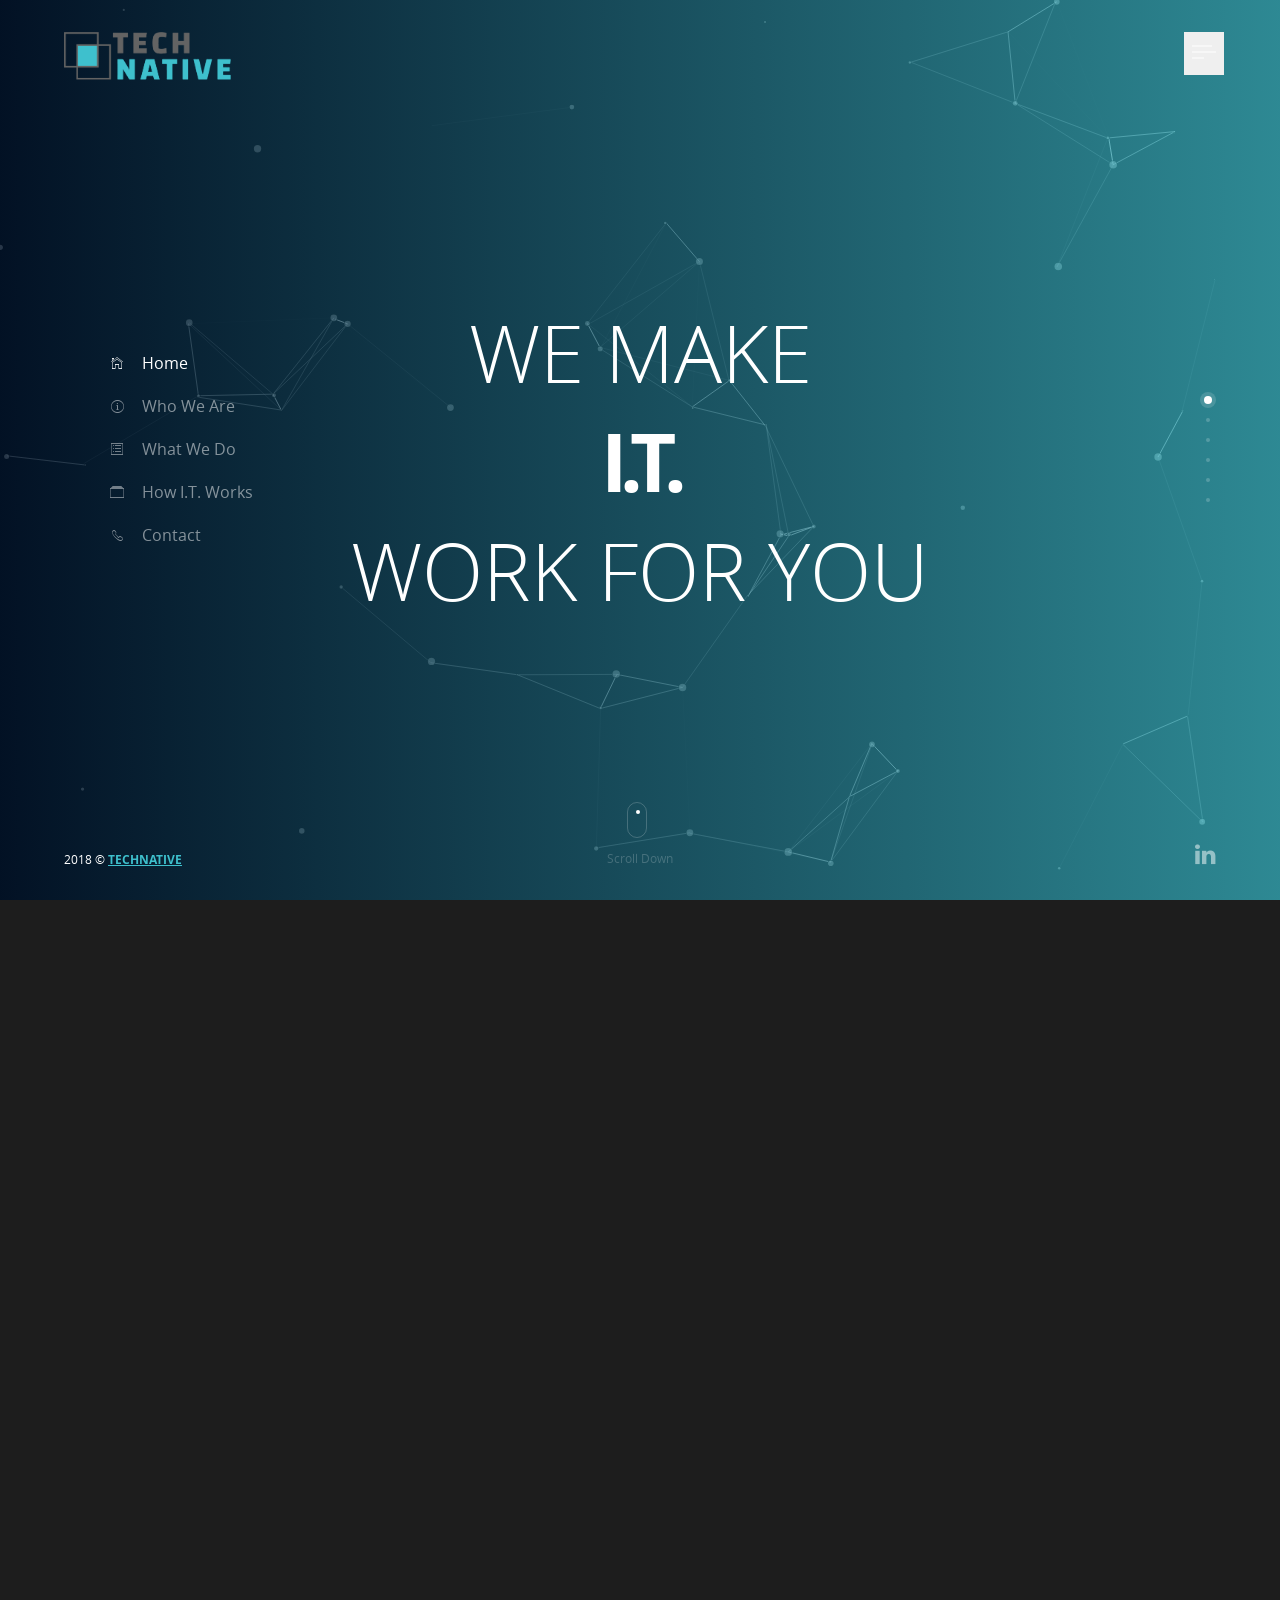
==== commit 31087ba6: "1.Unwanted html files and images removed 2.Images compressed 3.section names updated according to se" ====
--- a/index.html
+++ b/index.html
@@ -117,10 +117,10 @@
             </a>
           </li>
           <li class="nav-item">
-            <a class="nav-link" href="#about">Who We Are</a>
+            <a class="nav-link" href="#whoWeAre">Who We Are</a>
           </li>
           <li class="nav-item">
-            <a class="nav-link" href="#services">What We Do</a>
+            <a class="nav-link" href="#whatWeDo">What We Do</a>
           </li>
           <li class="nav-item">
             <a class="nav-link" href="#howItWorks">How I.T. Works</a>
@@ -141,14 +141,14 @@
               <span class="txt">Home</span>
             </a>
           </li>
-          <li class="nav-item" data-menuanchor="about">
-            <a href="#about">
+          <li class="nav-item" data-menuanchor="whoWeAre">
+            <a href="#whoWeAre">
               <i class="icon ion-ios-information-outline"></i>
               <span class="txt">Who We Are</span>
             </a>
           </li>
-          <li class="nav-item" data-menuanchor="services">
-            <a href="#services">
+          <li class="nav-item" data-menuanchor="whatWeDo">
+            <a href="#whatWeDo">
               <i class="icon ion-ios-list-outline"></i>
               <span class="txt">What We Do</span>
             </a>
@@ -221,7 +221,7 @@
     <!-- End of home section -->
 
     <!-- Begin of description section -->
-    <div class="section section-description fp-auto-height-responsive " data-section="about">
+    <div class="section section-description fp-auto-height-responsive " data-section="whoWeAre">
       <!-- Begin of section wrapper -->
       <div class="section-wrapper center-vh dir-col anim">
         <!-- title -->
@@ -352,7 +352,7 @@
     <!-- End of description section -->
 
     <!-- Begin of list feature section -->
-    <div class="section section-list-feature fp-auto-height-responsive " data-section="services">
+    <div class="section section-list-feature fp-auto-height-responsive " data-section="whatWeDo">
       <!-- Begin of section wrapper -->
       <div class="section-wrapper twoside anim">
         <!-- title -->
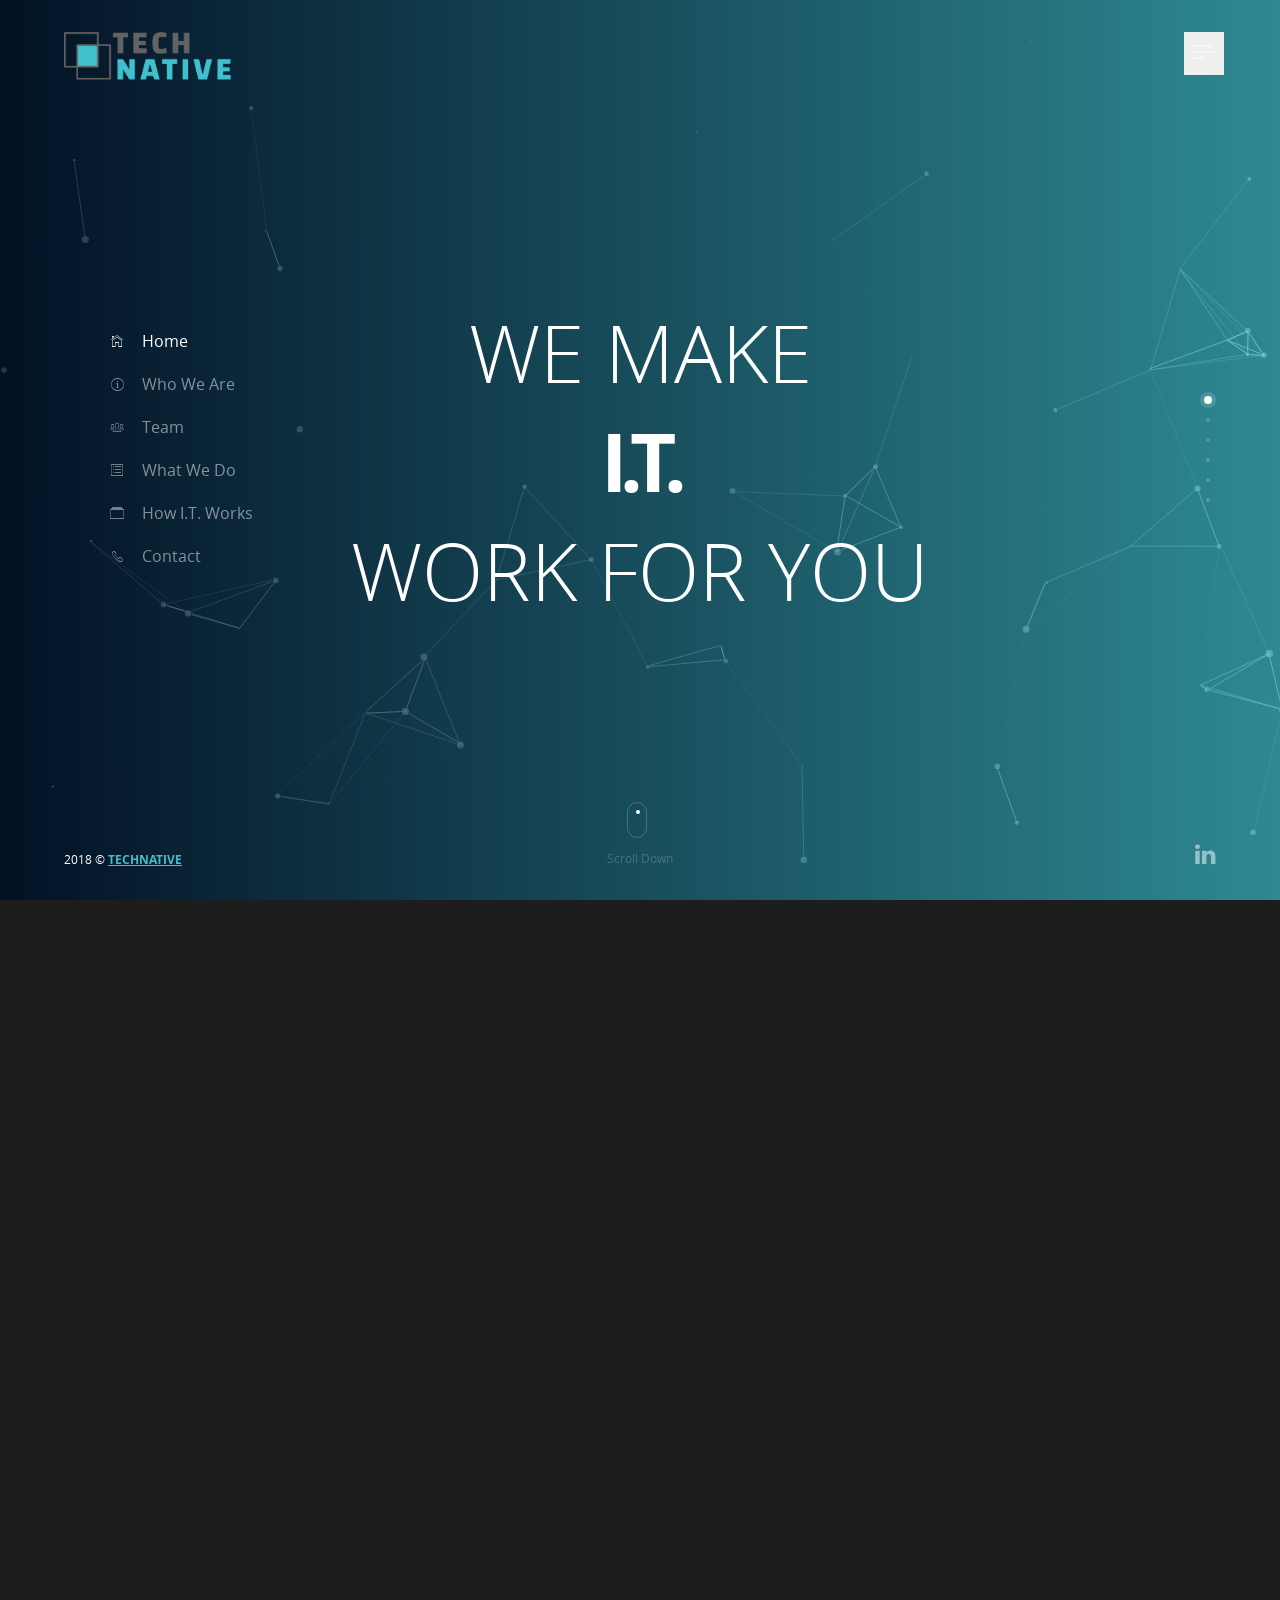
==== commit 61a5e3ad: "how it works files and favicon added" ====
--- a/index.html
+++ b/index.html
@@ -40,6 +40,7 @@
   <meta property="og:image:height" content="630">
 
   <!-- Place favicon.ico and apple-touch-icon(s) in the root directory -->
+  <link rel="shortcut icon" href="img/favicon.ico" type="image/x-icon" />
   <!-- Web fonts and Web Icons -->
   <link rel="stylesheet" href="./fonts/opensans/stylesheet.css">
   <link rel="stylesheet" href="./fonts/bebas/stylesheet.css">
@@ -145,6 +146,12 @@
             <a href="#whoWeAre">
               <i class="icon ion-ios-information-outline"></i>
               <span class="txt">Who We Are</span>
+            </a>
+          </li>
+          <li class="nav-item" data-menuanchor="team">
+            <a href="#team">
+              <i class="icon ion-ios-people-outline"></i>
+              <span class="txt">Team</span>
             </a>
           </li>
           <li class="nav-item" data-menuanchor="whatWeDo">
@@ -280,7 +287,7 @@
                 <div class="images text-center">
                   <div class="img-avatar-alpha">
                     <div class="img-1 shadow">
-                      <a href="item.html">
+                      <a>
                         <img class="img" src="img/items/vaibhav.png" alt="Image">
                       </a>
                     </div>
@@ -288,13 +295,38 @@
                       <h5>Vaibhav Mathkari</h5>
                       <p class="small">Managing Director</p>
                       <div class="icons">
-                        <a class="icon-btn" href="#">
+                        <a class="icon-btn" href="https://www.instagram.com/mvaibhav/" target="_blank">
                           <i class="icon fa fa-instagram"></i>
                         </a>
-                        <a class="icon-btn" href="#">
+                        <a class="icon-btn" href="https://twitter.com/vaibv" target="_blank">
                           <i class="icon fa fa-twitter"></i>
                         </a>
-                        <a class="icon-btn" href="https://www.linkedin.com/in/vaibhavsm/">
+                        <a class="icon-btn" href="https://www.linkedin.com/in/vaibhavsm/" target="_blank">
+                          <i class="icon fa fa-linkedin"></i>
+                        </a>
+                      </div>
+                    </div>
+                  </div>
+                </div>
+              </div>
+            </div>
+            <div class="col-12 col-sm-6 col-md-4 center-vh">
+              <div class="section-content anim translateUp">
+                <div class="images text-center">
+                  <div class="img-avatar-alpha">
+                    <div class="img-1 shadow">
+                      <a>
+                        <img class="img" src="img/items/tejal.png" alt="Image">
+                      </a>
+                    </div>
+                    <div class="legend text-center pos-abs">
+                      <h5>Tejal Mathkari</h5>
+                      <p class="small">Director</p>
+                      <div class="icons">
+                        <a class="icon-btn" href="https://www.instagram.com/tejal.mathkari/" target="_blank">
+                          <i class="icon fa fa-instagram"></i>
+                        </a>
+                        <a class="icon-btn" href="https://www.linkedin.com/in/tejal-mathkari-b7b50b172" target="_blank">
                           <i class="icon fa fa-linkedin"></i>
                         </a>
                       </div>
@@ -309,7 +341,7 @@
                 <div class="images text-center">
                   <div class="img-avatar-alpha">
                     <div class="img-1 shadow">
-                      <a href="item.html">
+                      <a>
                         <img class="img" src="img/items/rutuja.png" alt="Image">
                       </a>
                     </div>
@@ -317,13 +349,13 @@
                       <h5>Rutuja Dahatonde</h5>
                       <p class="small">Director of Technology</p>
                       <div class="icons">
-                        <a class="icon-btn" href="#">
+                        <a class="icon-btn" href="https://www.instagram.com/rutu.10/" target="_blank">
                           <i class="icon fa fa-instagram"></i>
                         </a>
-                        <a class="icon-btn" href="#">
+                        <a class="icon-btn" href="https://twitter.com/RutujaDahatonde" target="_blank">
                           <i class="icon fa fa-twitter"></i>
                         </a>
-                        <a class="icon-btn" href="https://www.linkedin.com/in/rutuja-dahatonde/">
+                        <a class="icon-btn" href="https://www.linkedin.com/in/rutuja-dahatonde/" target="_blank">
                           <i class="icon fa fa-linkedin"></i>
                         </a>
                       </div>
--- a/css/main.css
+++ b/css/main.css
@@ -1992,12 +1992,12 @@
       left: 0; }
       @media (min-width: 768px) {
         .carousel-swiper-beta .items-button.items-button-prev.fit {
-          left: 18%; } }
+          left: 9%; } }
     .carousel-swiper-beta .items-button.items-button-next {
       right: 0; }
       @media (min-width: 768px) {
         .carousel-swiper-beta .items-button.items-button-next.fit {
-          right: 18%; } }
+          right: 9%; } }
     .carousel-swiper-beta .items-button.bottom {
       bottom: -20px;
       top: auto;
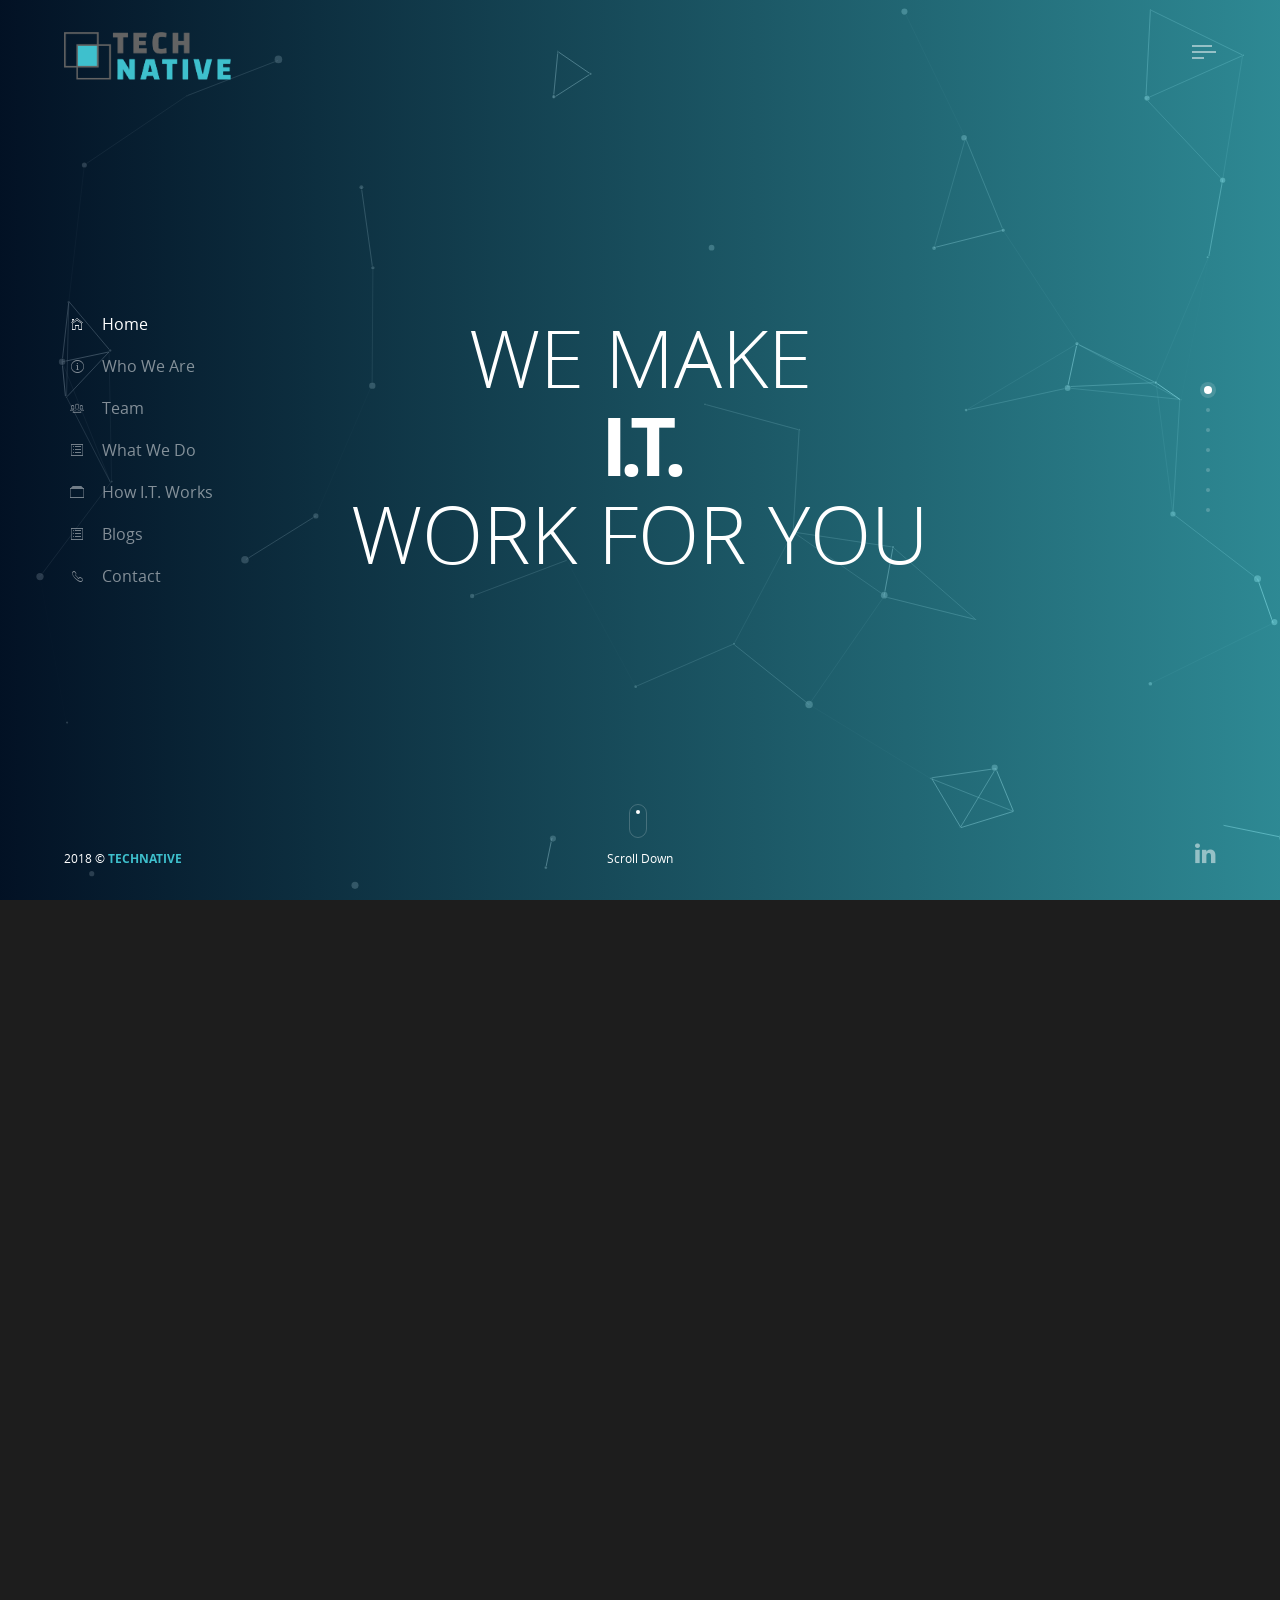
==== commit 61de02d7: "blog added. other css changes done" ====
--- a/index.html
+++ b/index.html
@@ -24,14 +24,14 @@
   <meta name="twitter:site" content="@miradontsoa">
   <meta name="twitter:creator" content="@miradontsoa">
   <meta name="twitter:card" content="summary">
-  <meta name="twitter:title" content="Page Title">
-  <meta name="twitter:description" content="Description of the page">
+  <meta name="twitter:title" content="Technative">
+  <meta name="twitter:description" content="Technative Consultancy Services Pvt Ltd">
   <meta name="twitter:image" content="/img/bg-default.jpg">
 
   <!-- Facebook Meta -->
   <meta property="og:url" content="your website url here">
-  <meta property="og:title" content="Page Title">
-  <meta property="og:description" content="Description of the page">
+  <meta property="og:title" content="Technative">
+  <meta property="og:description" content="Technative Consultancy Services Pvt Ltd">
   <meta property="og:type" content="website">
   <meta property="og:image" content="/img/bg-default.jpg">
   <meta property="og:image:secure_url" content="/img/bg-default.jpg">
@@ -164,6 +164,12 @@
             <a href="#howItWorks">
               <i class="icon ion-ios-albums-outline"></i>
               <span class="txt">How I.T. Works</span>
+            </a>
+          </li>
+          <li class="nav-item" data-menuanchor="blogs">
+            <a href="#blogs">
+              <i class="icon ion-ios-list-outline"></i>
+              <span class="txt">Blogs</span>
             </a>
           </li>
           <li class="nav-item" data-menuanchor="contact">
@@ -282,25 +288,47 @@
           <!-- begin of item -->
           <div class="item row justify-content-between">
             <!-- img-frame-normal demo -->
-            <div class="col-12 col-sm-6 col-md-4 center-vh">
+            <div class="col-12 col-sm-6 col-md-3 center-vh">
+              <div class="section-content anim">
+                <div class="images text-center">
+                  <div class="img-avatar-alpha">
+                    <div class="img-1 shadow">
+                      <a>
+                        <img class="img" src="img/items/Rutuja1.png" alt="Image">
+                      </a>
+                    </div>
+                    <div class="legend text-center pos-abs">
+                      <h5>Rutuja<br/> Dahatonde</h5>
+                      <p class="small">Chief Techie</p>
+                      <div class="icons">
+                        <a class="icon-btn" href="https://www.instagram.com/rutu.10/" target="_blank">
+                          <i class="icon fa fa-instagram"></i>
+                        </a>
+                        <a class="icon-btn" href="https://www.linkedin.com/in/rutuja-dahatonde/" target="_blank">
+                          <i class="icon fa fa-linkedin"></i>
+                        </a>
+                      </div>
+                    </div>
+                  </div>
+                </div>
+              </div>
+            </div>
+            <div class="col-12 col-sm-6 col-md-3 center-vh">
               <div class="section-content anim translateUp">
                 <div class="images text-center">
                   <div class="img-avatar-alpha">
                     <div class="img-1 shadow">
                       <a>
-                        <img class="img" src="img/items/vaibhav.png" alt="Image">
+                        <img class="img" src="img/items/Vaibhav1.png" alt="Image">
                       </a>
                     </div>
                     <div class="legend text-center pos-abs">
-                      <h5>Vaibhav Mathkari</h5>
+                      <h5>Vaibhav<br/> Mathkari</h5>
                       <p class="small">Managing Director</p>
                       <div class="icons">
                         <a class="icon-btn" href="https://www.instagram.com/mvaibhav/" target="_blank">
                           <i class="icon fa fa-instagram"></i>
                         </a>
-                        <a class="icon-btn" href="https://twitter.com/vaibv" target="_blank">
-                          <i class="icon fa fa-twitter"></i>
-                        </a>
                         <a class="icon-btn" href="https://www.linkedin.com/in/vaibhavsm/" target="_blank">
                           <i class="icon fa fa-linkedin"></i>
                         </a>
@@ -310,17 +338,17 @@
                 </div>
               </div>
             </div>
-            <div class="col-12 col-sm-6 col-md-4 center-vh">
+            <div class="col-12 col-sm-6 col-md-3 center-vh">
               <div class="section-content anim translateUp">
                 <div class="images text-center">
                   <div class="img-avatar-alpha">
                     <div class="img-1 shadow">
                       <a>
-                        <img class="img" src="img/items/tejal.png" alt="Image">
+                        <img class="img" src="img/items/Tejal.png" alt="Image">
                       </a>
                     </div>
                     <div class="legend text-center pos-abs">
-                      <h5>Tejal Mathkari</h5>
+                      <h5>Tejal<br/> Mathkari</h5>
                       <p class="small">Director</p>
                       <div class="icons">
                         <a class="icon-btn" href="https://www.instagram.com/tejal.mathkari/" target="_blank">
@@ -335,27 +363,23 @@
                 </div>
               </div>
             </div>
-            <!-- img-frame-normal demo -->
-            <div class="col-12 col-sm-6 col-md-4 center-vh">
-              <div class="section-content anim">
+            <div class="col-12 col-sm-6 col-md-3 center-vh">
+              <div class="section-content anim translateUp">
                 <div class="images text-center">
                   <div class="img-avatar-alpha">
                     <div class="img-1 shadow">
                       <a>
-                        <img class="img" src="img/items/rutuja.png" alt="Image">
+                        <img class="img" src="img/items/Dhruv.png" alt="Image">
                       </a>
                     </div>
                     <div class="legend text-center pos-abs">
-                      <h5>Rutuja Dahatonde</h5>
-                      <p class="small">Director of Technology</p>
+                      <h5>Dhruv<br/> Goyal</h5>
+                      <p class="small">Chief Marketing</p>
                       <div class="icons">
-                        <a class="icon-btn" href="https://www.instagram.com/rutu.10/" target="_blank">
+                        <a class="icon-btn" href="https://www.instagram.com/goyald/" target="_blank">
                           <i class="icon fa fa-instagram"></i>
                         </a>
-                        <a class="icon-btn" href="https://twitter.com/RutujaDahatonde" target="_blank">
-                          <i class="icon fa fa-twitter"></i>
-                        </a>
-                        <a class="icon-btn" href="https://www.linkedin.com/in/rutuja-dahatonde/" target="_blank">
+                        <a class="icon-btn" href="https://www.linkedin.com/in/dhruvgoyal/" target="_blank">
                           <i class="icon fa fa-linkedin"></i>
                         </a>
                       </div>
@@ -364,6 +388,9 @@
                 </div>
               </div>
             </div>
+
+            <!-- img-frame-normal demo -->
+
             <!-- img-frame-normal demo -->
 
 
@@ -467,6 +494,44 @@
     </div>
     <!-- End of How it works -->
 
+    <div class="section section-list-feature fp-auto-height-responsive " data-section="blogs">
+      <!-- Begin of section wrapper -->
+      <div class="section-wrapper twoside anim">
+        <!-- title -->
+        <div class="section-title text-center">
+          <h2 class="display-4 display-title title-bg">Blogs</h2>
+          <h2 class="display-4 display-title anim-2" style="font-size:2.9rem;font-weight:lighter">
+            WHAT IS WEB APPLICATION?
+          </h2>
+        </div>
+
+        <div class="section-content reduced anim text-center">
+          <!-- title and description -->
+          <div class="title-desc anim-3">
+            <p style="font-size:1.1rem">
+              A web application is a computer program that utilizes web browsers and web technology to perform tasks over the Internet. It is usually coded in browser-supported language such as JavaScript and HTML as these languages rely on the browser to render the program executable. Some of the applications are...
+            </p>
+          </div>
+          <!-- Action button -->
+          <div class="btns-action anim-3">
+            <a class="btn btn-outline-white btn-round" href="blog.html">
+              Read More
+            </a>
+          </div>
+        </div>
+
+        <!-- text or illustration order are manipulated via Bootstrap order-md-1, order-md-2 class -->
+
+        <!-- Arrows scroll down/up -->
+        <footer class="section-footer scrolldown">
+          <a class="down">
+            <span class="icon"></span>
+            <span class="txt">Scroll Down</span>
+          </a>
+        </footer>
+      </div>
+      <!-- End of section wrapper -->
+    </div>
     <!-- Begin of contact section -->
     <div class="section section-contact fp-auto-height-responsive no-slide-arrows " data-section="contact">
       <!-- begin of information slide -->
@@ -494,7 +559,7 @@
                     <div class="row">
                       <div class="col-12 col-md-12 col-lg-6">
                         <h4>Contact</h4>
-                        <p>Call: <br>9130131131 / 9860781601</p>
+                        <p>Call: <br>9130131131</p>
                         <p>Email: <br>admin@technative.in</p>
                       </div>
                       <div class="col-12 col-md-12 col-lg-6">
--- a/css/main.css
+++ b/css/main.css
@@ -1457,7 +1457,7 @@
   .img-avatar-alpha:hover img {
     -webkit-box-shadow: 0 0 40px rgba(0, 0, 0, 0.15);
             box-shadow: 0 0 40px rgba(0, 0, 0, 0.15);
-    border: 8px solid #ffffff; }
+    border: 8px solid #636363; }
   .img-avatar-alpha .legend {
     margin-top: 0px; }
 
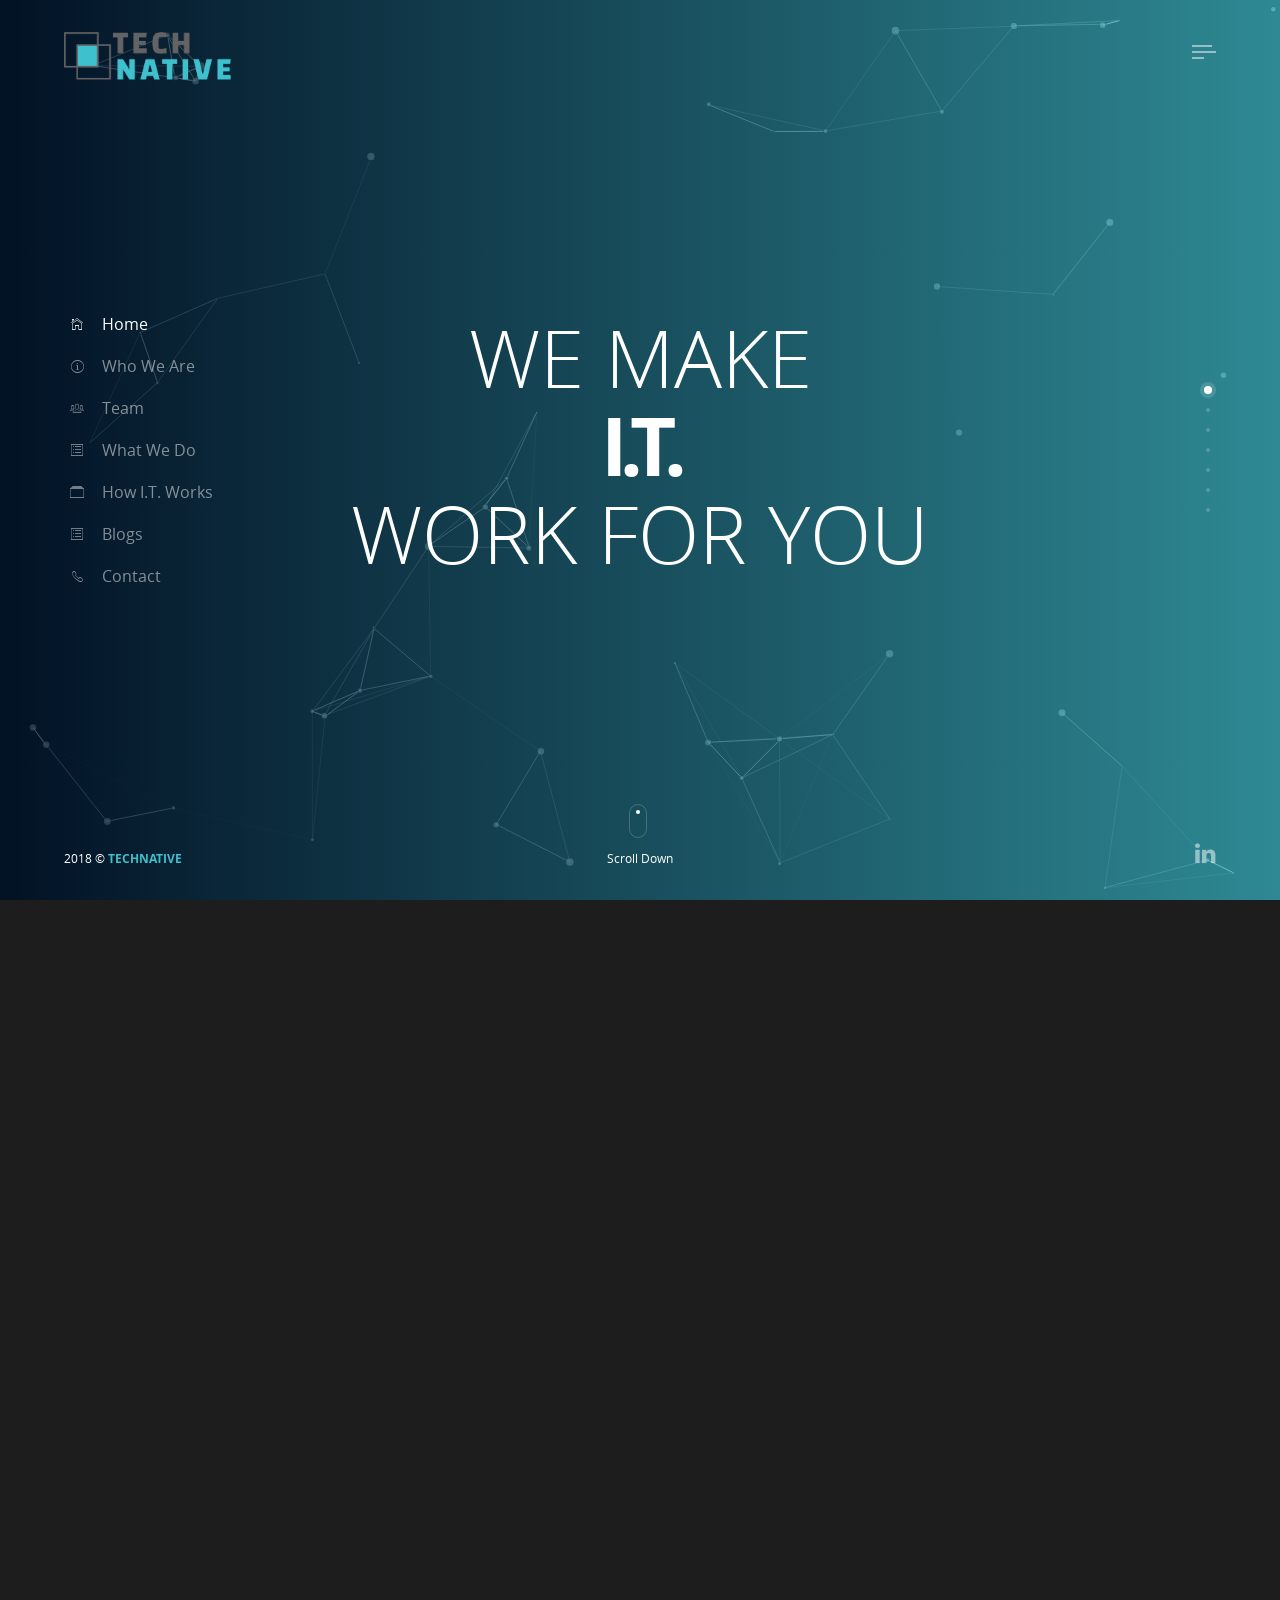
==== commit bb874a18: "blog and team added in burger menu. font size reduced. team photos alignment done. particle animatio" ====
--- a/index.html
+++ b/index.html
@@ -125,6 +125,12 @@
           </li>
           <li class="nav-item">
             <a class="nav-link" href="#howItWorks">How I.T. Works</a>
+          </li>
+          <li class="nav-item">
+            <a class="nav-link" href="#blogs">Blogs</a>
+          </li>
+          <li class="nav-item">
+            <a class="nav-link" href="#team">Team</a>
           </li>
           <li class="nav-item">
             <a class="nav-link" href="#contact">Contact</a>
@@ -288,7 +294,7 @@
           <!-- begin of item -->
           <div class="item row justify-content-between">
             <!-- img-frame-normal demo -->
-            <div class="col-12 col-sm-6 col-md-3 center-vh">
+            <div class="col-6 col-sm-4 col-md-3 center-vh" style="padding-top:15px;padding-bottom:15px;">
               <div class="section-content anim">
                 <div class="images text-center">
                   <div class="img-avatar-alpha">
@@ -298,7 +304,7 @@
                       </a>
                     </div>
                     <div class="legend text-center pos-abs">
-                      <h5>Rutuja<br/> Dahatonde</h5>
+                      <h5 style="font-size:1rem;">Rutuja<br/> Dahatonde</h5>
                       <p class="small">Chief Techie</p>
                       <div class="icons">
                         <a class="icon-btn" href="https://www.instagram.com/rutu.10/" target="_blank">
@@ -313,7 +319,7 @@
                 </div>
               </div>
             </div>
-            <div class="col-12 col-sm-6 col-md-3 center-vh">
+            <div class="col-6 col-sm-4 col-md-3 center-vh" style="padding-top:15px;padding-bottom:15px;">
               <div class="section-content anim translateUp">
                 <div class="images text-center">
                   <div class="img-avatar-alpha">
@@ -323,7 +329,7 @@
                       </a>
                     </div>
                     <div class="legend text-center pos-abs">
-                      <h5>Vaibhav<br/> Mathkari</h5>
+                      <h5 style="font-size:1rem;">Vaibhav<br/> Mathkari</h5>
                       <p class="small">Managing Director</p>
                       <div class="icons">
                         <a class="icon-btn" href="https://www.instagram.com/mvaibhav/" target="_blank">
@@ -338,7 +344,7 @@
                 </div>
               </div>
             </div>
-            <div class="col-12 col-sm-6 col-md-3 center-vh">
+            <div class="col-6 col-sm-4 col-md-3 center-vh" style="padding-top:15px;padding-bottom:15px;">
               <div class="section-content anim translateUp">
                 <div class="images text-center">
                   <div class="img-avatar-alpha">
@@ -348,7 +354,7 @@
                       </a>
                     </div>
                     <div class="legend text-center pos-abs">
-                      <h5>Tejal<br/> Mathkari</h5>
+                      <h5 style="font-size:1rem;">Tejal<br/> Mathkari</h5>
                       <p class="small">Director</p>
                       <div class="icons">
                         <a class="icon-btn" href="https://www.instagram.com/tejal.mathkari/" target="_blank">
@@ -363,7 +369,7 @@
                 </div>
               </div>
             </div>
-            <div class="col-12 col-sm-6 col-md-3 center-vh">
+            <div class="col-6 col-sm-4 col-md-3 center-vh" style="padding-top:15px;padding-bottom:15px;">
               <div class="section-content anim translateUp">
                 <div class="images text-center">
                   <div class="img-avatar-alpha">
@@ -373,7 +379,7 @@
                       </a>
                     </div>
                     <div class="legend text-center pos-abs">
-                      <h5>Dhruv<br/> Goyal</h5>
+                      <h5 style="font-size:1rem;">Dhruv<br/> Goyal</h5>
                       <p class="small">Chief Marketing</p>
                       <div class="icons">
                         <a class="icon-btn" href="https://www.instagram.com/goyald/" target="_blank">
@@ -756,7 +762,7 @@
   <script src="./js/jquery.downCount.js"></script>
 
   <!-- Form script -->
-  <script src="./js/form_script.js"></script>
+  <!-- <script src="./js/form_script.js"></script> -->
 
   <!-- Javascript main files -->
   <script src="./js/main.js"></script>
--- a/css/main.css
+++ b/css/main.css
@@ -860,7 +860,7 @@
   transition: 0.45s;
   color: #ffffff; }
   .icon-btn .icon {
-    font-size: 32px; }
+    font-size: 20px; }
   .icon-btn:hover {
     color: rgba(255, 255, 255, 0.5); }
 
@@ -2441,8 +2441,8 @@
           font-size: 4rem; } }
       @media (min-width: 992px) {
         .page-header-alpha .navbar-mainmenu .nav-item {
-          line-height: 0.8;
-          font-size: 6rem; } }
+          line-height: 0.7;
+          font-size: 4rem; } }
       @media (min-width: 768px) and (max-height: 480px) {
         .page-header-alpha .navbar-mainmenu .nav-item {
           font-size: 3rem; } }
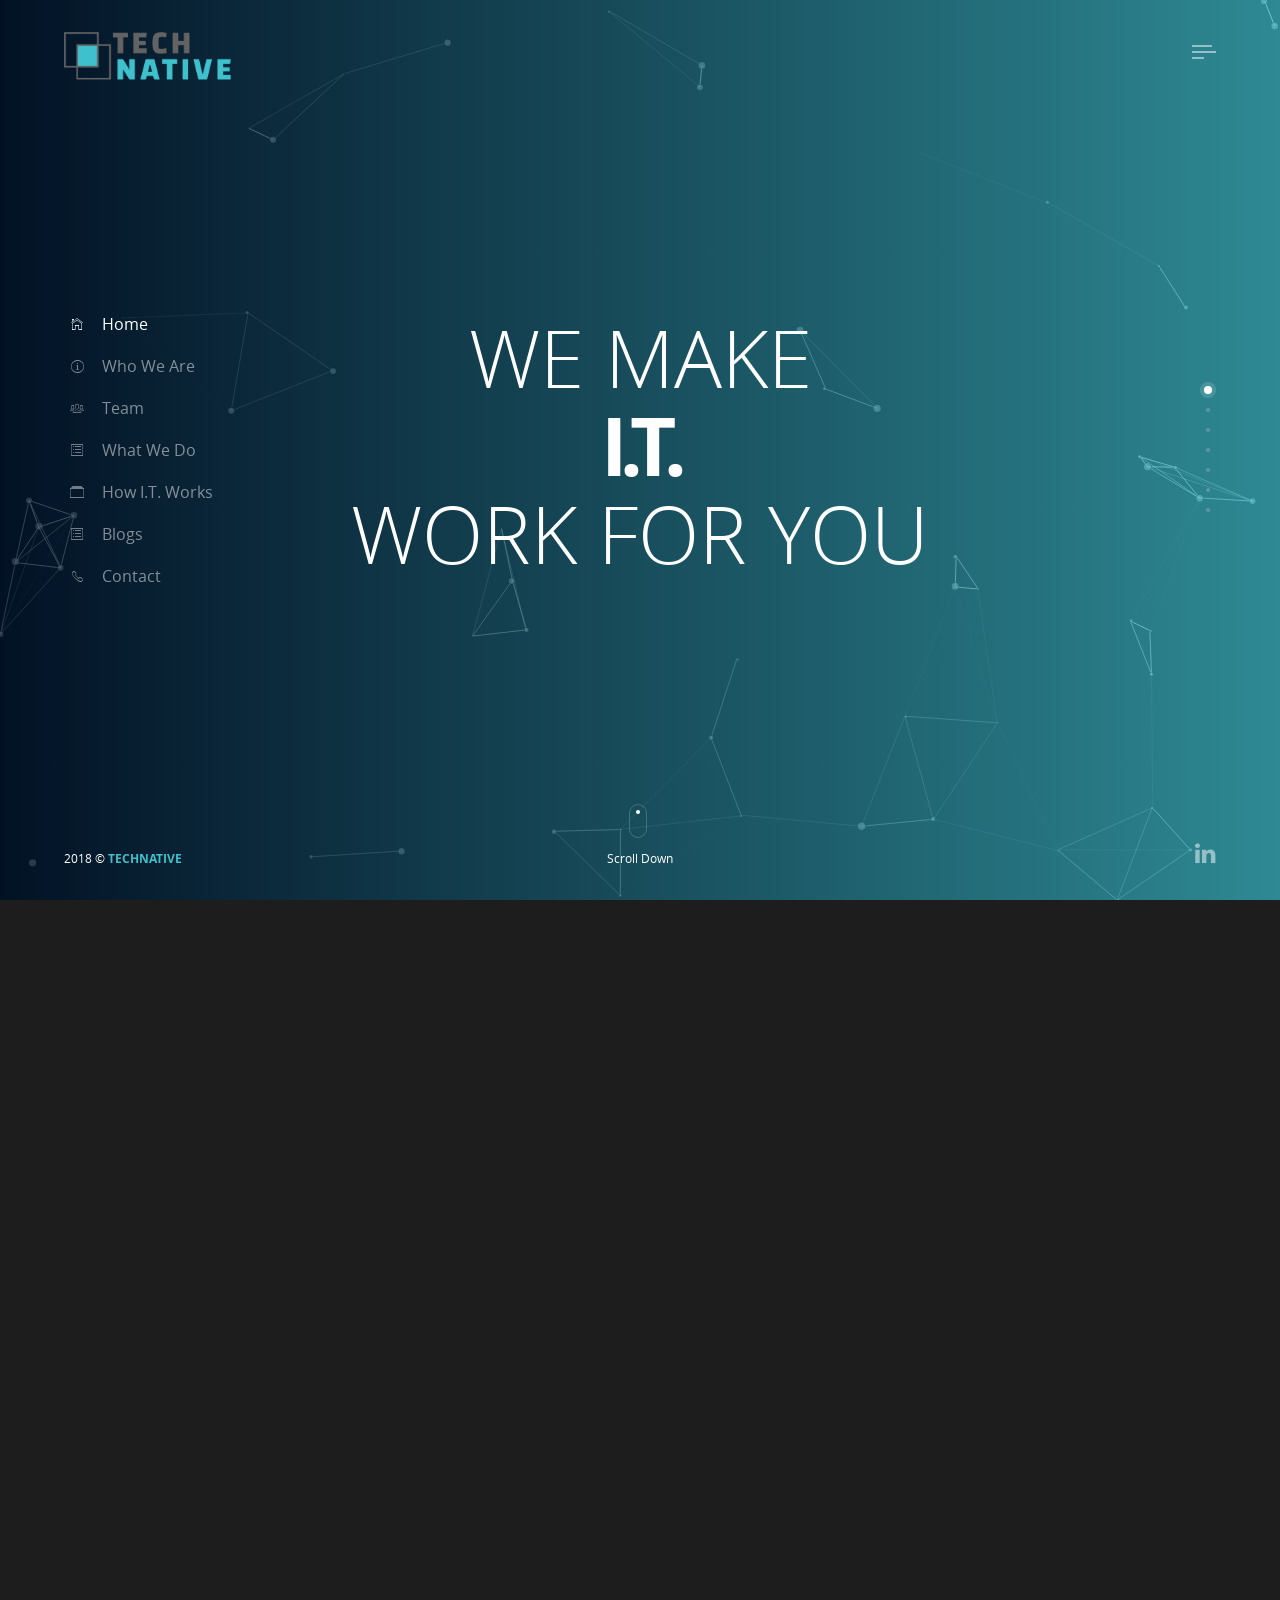
==== commit a2f9de14: "title of the page updated to Tech Native" ====
--- a/index.html
+++ b/index.html
@@ -11,7 +11,7 @@
   <meta http-equiv="content-type" content="text/html; charset=UTF-8">
 
   <!-- Page Title Here -->
-  <title>TECHNATIVE</title>
+  <title>TECH NATIVE</title>
 
   <!-- Meta -->
   <!-- Page Description Here -->
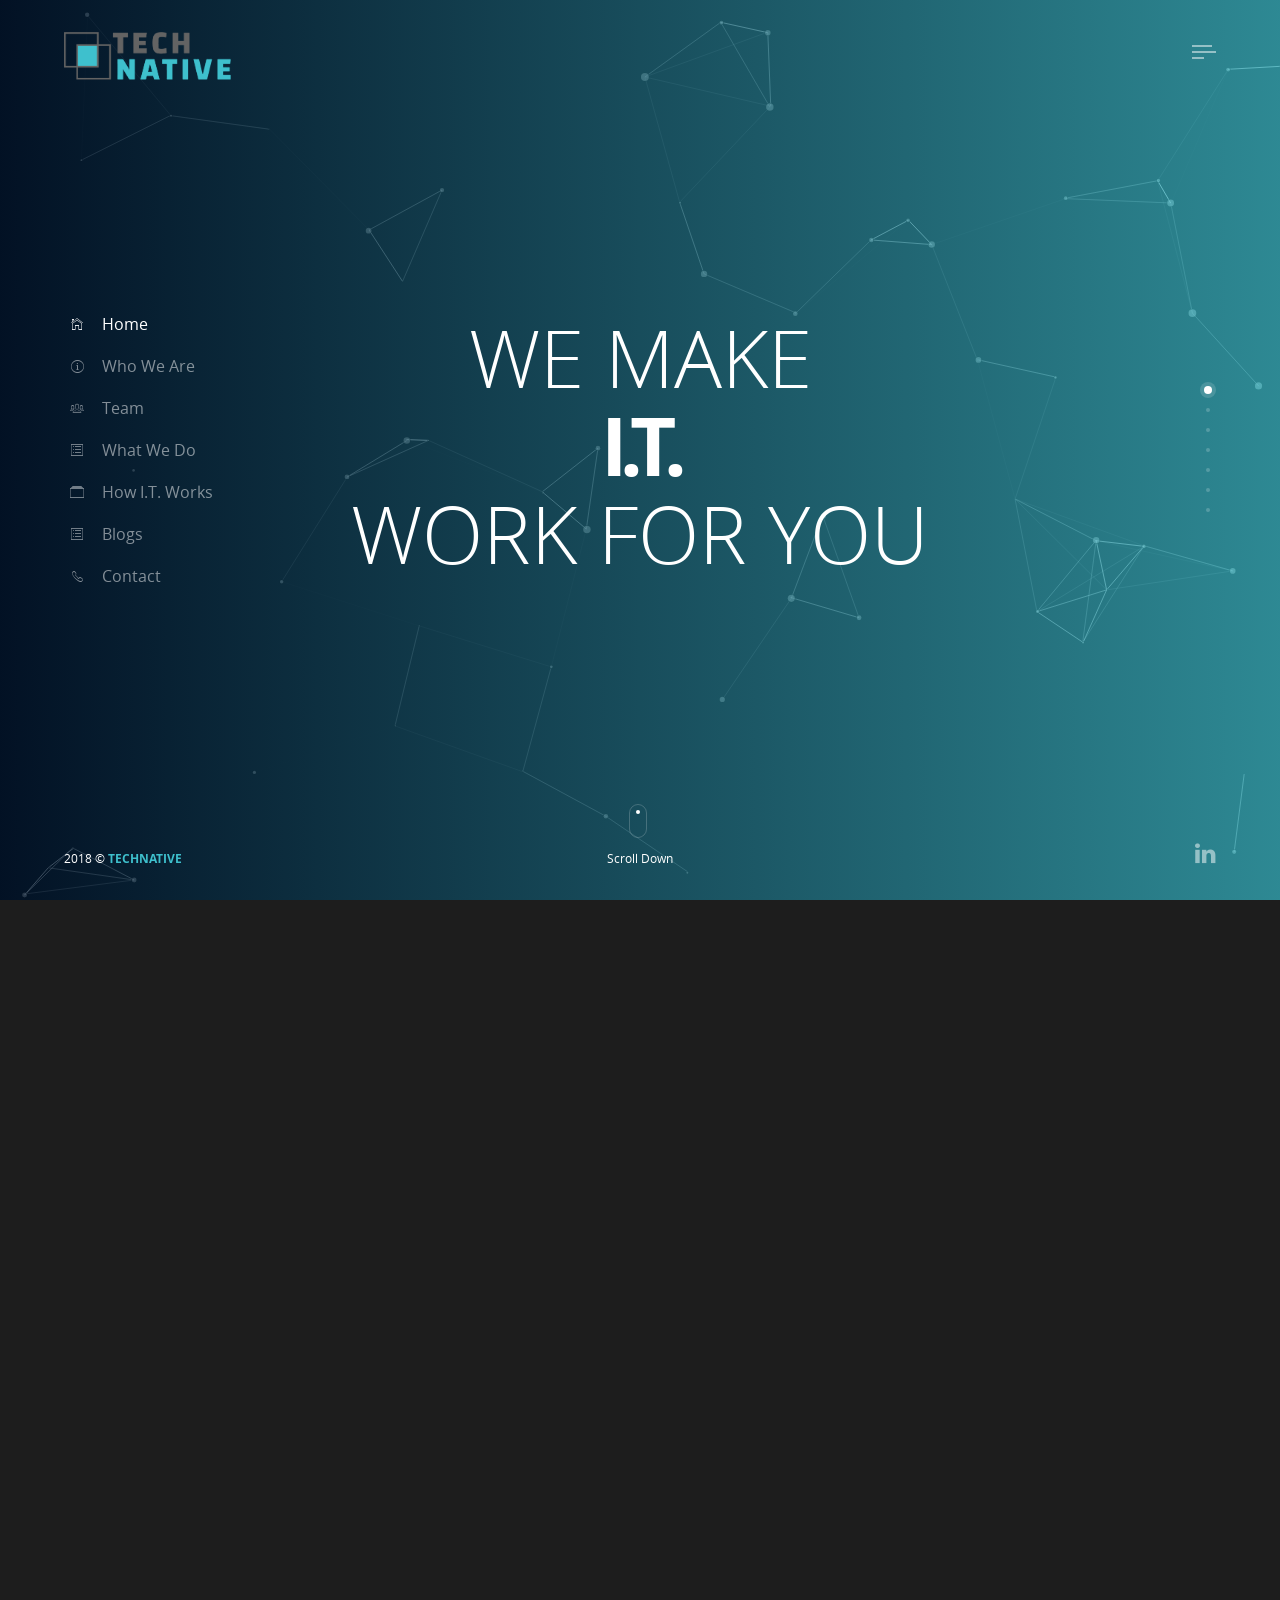
==== commit 052a0d9a: "team option in burger menu added after who we are in sequence" ====
--- a/index.html
+++ b/index.html
@@ -121,6 +121,9 @@
             <a class="nav-link" href="#whoWeAre">Who We Are</a>
           </li>
           <li class="nav-item">
+            <a class="nav-link" href="#team">Team</a>
+          </li>
+          <li class="nav-item">
             <a class="nav-link" href="#whatWeDo">What We Do</a>
           </li>
           <li class="nav-item">
@@ -128,9 +131,6 @@
           </li>
           <li class="nav-item">
             <a class="nav-link" href="#blogs">Blogs</a>
-          </li>
-          <li class="nav-item">
-            <a class="nav-link" href="#team">Team</a>
           </li>
           <li class="nav-item">
             <a class="nav-link" href="#contact">Contact</a>
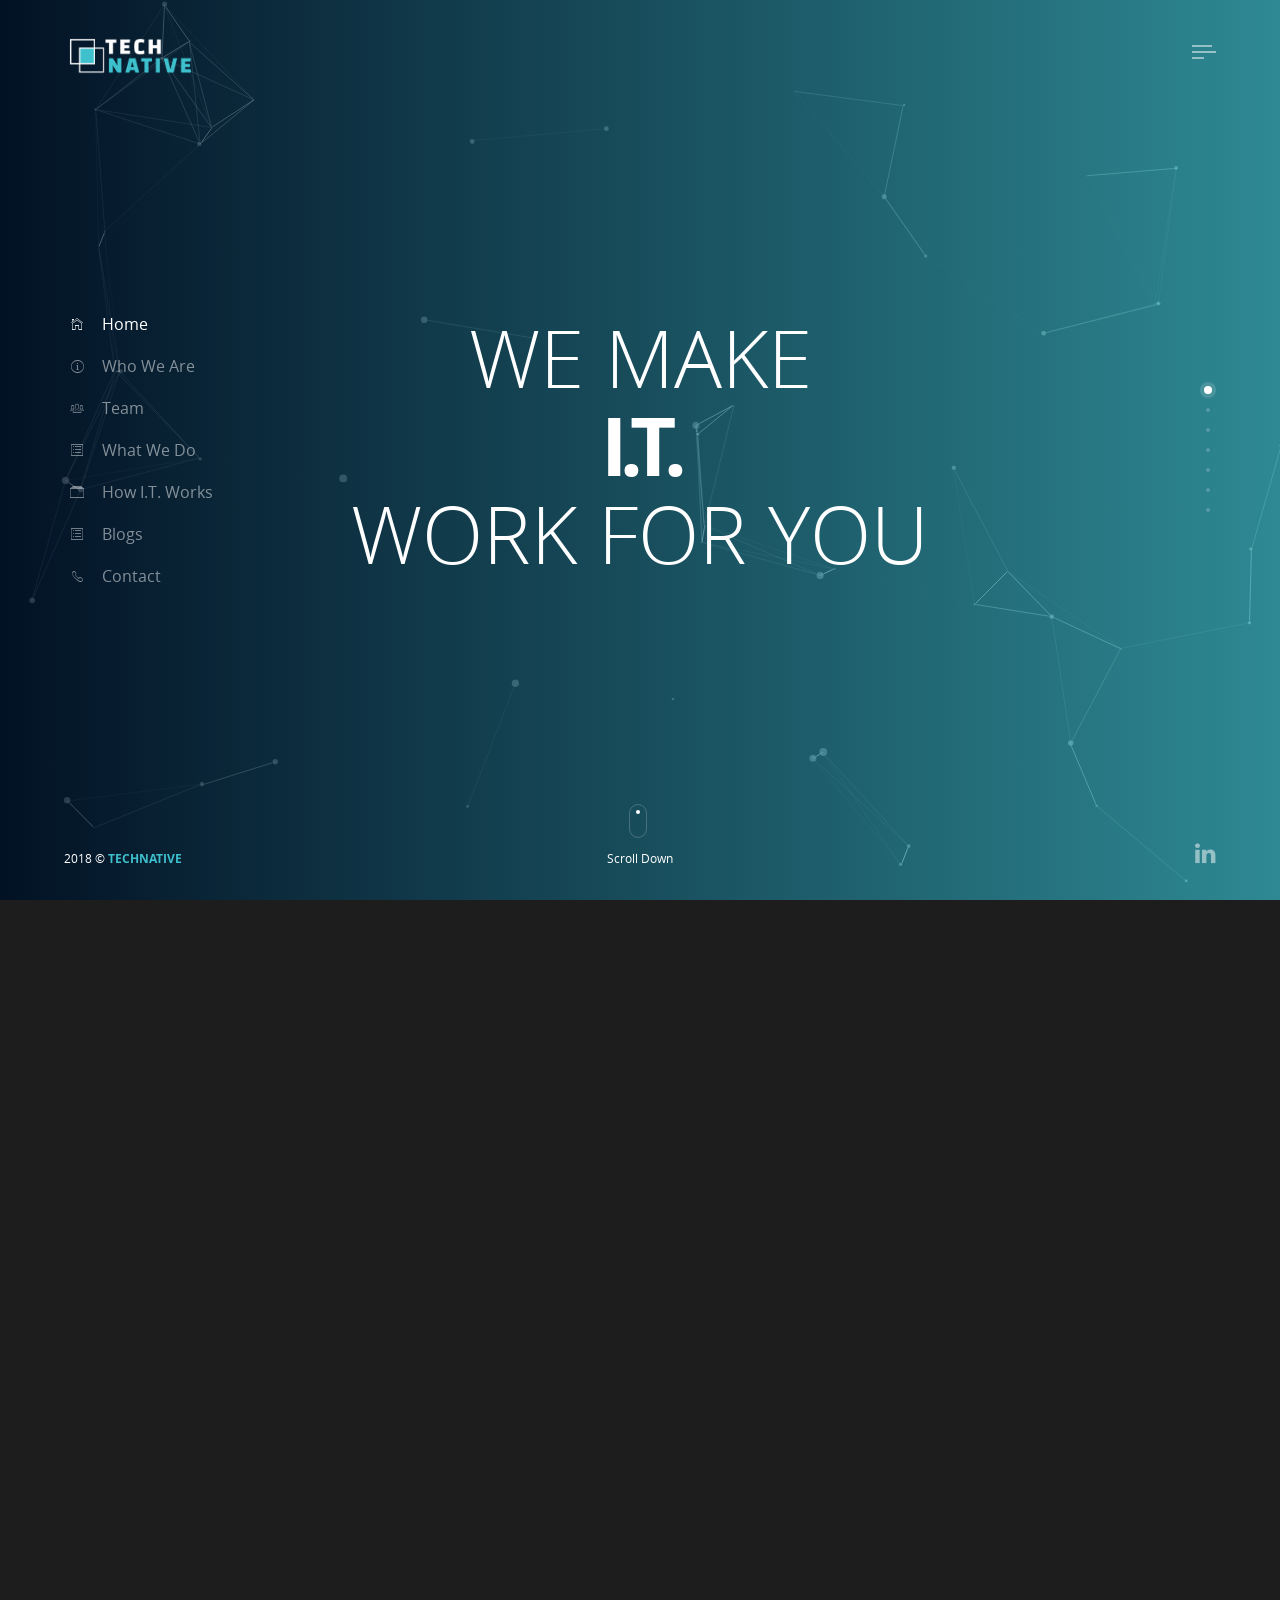
==== commit c69a2953: "Photos updated" ====
--- a/index.html
+++ b/index.html
@@ -97,7 +97,7 @@
     <!-- Begin of logo/brand -->
     <a class="navbar-brand" href="#">
       <span class="logo">
-        <img class="light-logo" src="img/logo.png" alt="Logo">
+        <img class="light-logo" src="img/logo_2.png" alt="Logo">
       </span>
       <!-- <span class="text">
         <span class="line">Simpleux</span>
@@ -300,7 +300,7 @@
                   <div class="img-avatar-alpha">
                     <div class="img-1 shadow">
                       <a>
-                        <img class="img" src="img/items/Rutuja1.png" alt="Image">
+                        <img class="img" src="img/items/Rutuja2.png" alt="Image">
                       </a>
                     </div>
                     <div class="legend text-center pos-abs">
@@ -325,7 +325,7 @@
                   <div class="img-avatar-alpha">
                     <div class="img-1 shadow">
                       <a>
-                        <img class="img" src="img/items/Vaibhav1.png" alt="Image">
+                        <img class="img" src="img/items/Vaibhav2.png" alt="Image">
                       </a>
                     </div>
                     <div class="legend text-center pos-abs">
@@ -344,38 +344,14 @@
                 </div>
               </div>
             </div>
+
             <div class="col-6 col-sm-4 col-md-3 center-vh" style="padding-top:15px;padding-bottom:15px;">
               <div class="section-content anim translateUp">
                 <div class="images text-center">
                   <div class="img-avatar-alpha">
                     <div class="img-1 shadow">
                       <a>
-                        <img class="img" src="img/items/Tejal.png" alt="Image">
-                      </a>
-                    </div>
-                    <div class="legend text-center pos-abs">
-                      <h5 style="font-size:1rem;">Tejal<br/> Mathkari</h5>
-                      <p class="small">Director</p>
-                      <div class="icons">
-                        <a class="icon-btn" href="https://www.instagram.com/tejal.mathkari/" target="_blank">
-                          <i class="icon fa fa-instagram"></i>
-                        </a>
-                        <a class="icon-btn" href="https://www.linkedin.com/in/tejal-mathkari-b7b50b172" target="_blank">
-                          <i class="icon fa fa-linkedin"></i>
-                        </a>
-                      </div>
-                    </div>
-                  </div>
-                </div>
-              </div>
-            </div>
-            <div class="col-6 col-sm-4 col-md-3 center-vh" style="padding-top:15px;padding-bottom:15px;">
-              <div class="section-content anim translateUp">
-                <div class="images text-center">
-                  <div class="img-avatar-alpha">
-                    <div class="img-1 shadow">
-                      <a>
-                        <img class="img" src="img/items/Dhruv.png" alt="Image">
+                        <img class="img" src="img/items/dhruv1.png" alt="Image">
                       </a>
                     </div>
                     <div class="legend text-center pos-abs">
